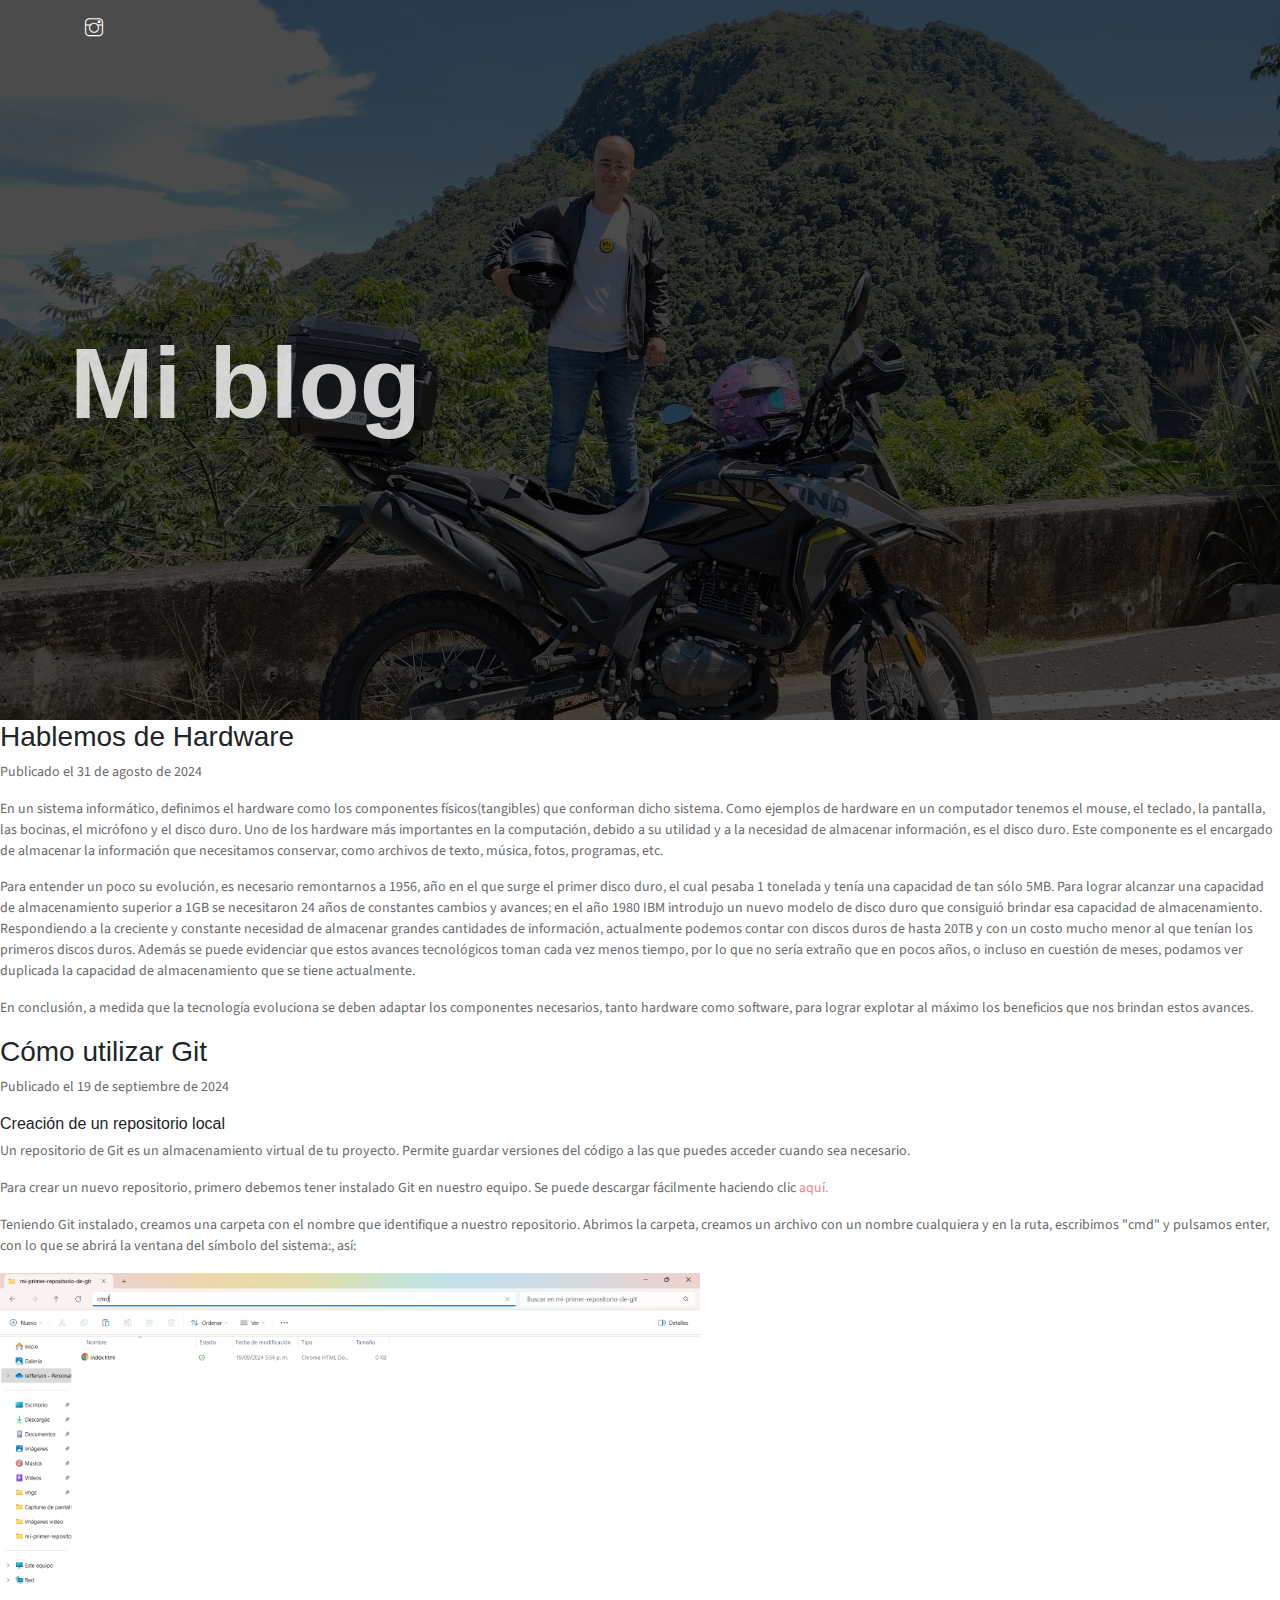
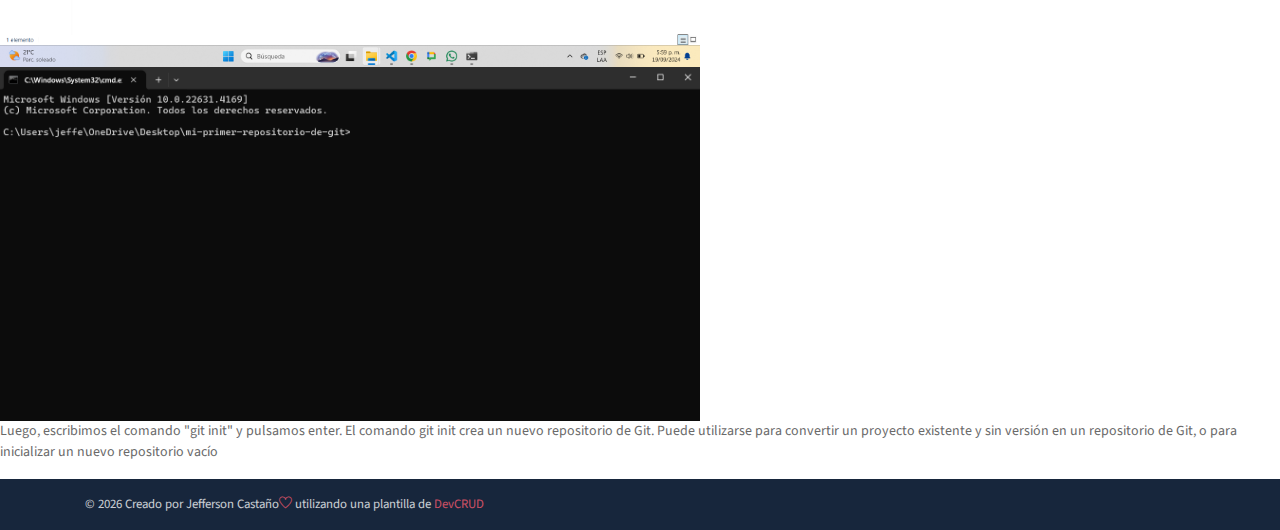
==== blog.html @ 05f43f68 "Prueba" ====
<!DOCTYPE html>
<html lang="es">
<head>
	<meta charset="utf-8">
    <title>Blog de Jefferson Castaño</title>
    <link rel="icon" href="assets/imgs/icono.png" type="image/png">
    <!-- font icons -->
    <link rel="stylesheet" href="assets/vendors/themify-icons/css/themify-icons.css">
    <!-- Bootstrap + JohnDoe main styles -->
	<link rel="stylesheet" href="assets/css/johndoe.css">
</head>
<body>
    <header class="header">
        <div class="container">
            <ul class="social-icons pt-3">
                <li class="social-item"><a class="social-link text-light" href="https://www.instagram.com/jeson22c/" target="_blank"><i class="ti-instagram" aria-hidden="true"></i></a></li>
            </ul>  
            <div class="header-content">
                <h5 class="header-title" >Mi blog</h5s>
            </div>
        </div>
    </header>
    
    <section id="blog">      
      <article>
          <h3>Hablemos de Hardware</h3>
          <p>Publicado el 31 de agosto de 2024</p>
          <p>En un sistema informático, definimos el hardware como los componentes físicos(tangibles) que conforman dicho sistema.
            Como ejemplos de hardware en un computador tenemos el mouse, el teclado, la pantalla, las bocinas, el micrófono y el disco duro.
            
            Uno de los hardware más importantes en la computación, debido a su utilidad y a la necesidad de almacenar información, es el disco duro. Este componente es el encargado de almacenar la información que necesitamos conservar, como archivos de texto, música, fotos, programas, etc.
          </p>
          <p>Para entender un poco su evolución, es necesario remontarnos a 1956, año en el que surge el primer disco duro, el cual pesaba 1 tonelada y tenía una capacidad de tan sólo 5MB. Para lograr alcanzar una capacidad de almacenamiento superior a 1GB se necesitaron 24 años de constantes cambios y avances; en el año 1980 IBM introdujo un nuevo modelo de disco duro que consiguió brindar esa capacidad de almacenamiento.

            Respondiendo a la creciente y constante necesidad de almacenar grandes cantidades de información, actualmente podemos contar con discos duros de hasta 20TB y con un costo mucho menor al que tenían los primeros discos duros. Además se puede evidenciar que estos avances tecnológicos toman cada vez menos tiempo, por lo que no sería extraño que en pocos años, o incluso en cuestión de meses, podamos ver duplicada la capacidad de almacenamiento que se tiene actualmente.
          </p>
          <p>
            En conclusión, a medida que la tecnología evoluciona se deben adaptar los componentes necesarios, tanto hardware como software, para lograr explotar al máximo los beneficios que nos brindan estos avances.
          </p>
      </article>

      <article>
        <h3>Cómo utilizar Git</h3>
        <p>Publicado el 19 de septiembre de 2024</p>

        <h6>Creación de un repositorio local</h6>
        <p>Un repositorio de Git es un almacenamiento virtual de tu proyecto. Permite guardar versiones del código a las que puedes acceder cuando sea necesario.</p>
        
        <p>Para crear un nuevo repositorio, primero debemos tener instalado Git en nuestro equipo. Se puede descargar fácilmente haciendo clic <a href="https://git-scm.com/downloads" target="_blank">aquí.</a> </p>
        <p>Teniendo Git instalado, creamos una carpeta con el nombre que identifique a nuestro repositorio. Abrimos la carpeta, creamos un archivo con un nombre cualquiera y en la ruta, escribimos "cmd" y pulsamos enter, con lo que se abrirá la ventana del símbolo del sistema:, así: </p>
        
        <img src="assets/imgs/cmdRuta.png" width="700px"> <img src="assets/imgs/cmd.png" width="700px">

        <p>Luego, escribimos el comando "git init" y pulsamos enter. El comando git init crea un nuevo repositorio de Git. Puede utilizarse para convertir un proyecto existente y sin versión en un repositorio de Git, o para inicializar un nuevo repositorio vacío</p>
    </article>

      <!-- Puedes agregar más entradas de blog aquí -->

  </section>

    <footer class="footer py-3">
        <div class="container">
            <p class="small mb-0 text-light">
                &copy; <script>document.write(new Date().getFullYear())</script> Creado por Jefferson Castaño<i class="ti-heart text-danger"></i> utilizando una plantilla de <a href="http://devcrud.com" target="_blank"><span class="text-danger" title="Bootstrap 4 Themes and Dashboards">DevCRUD</span></a> 
            </p>
        </div>
    </footer>

	<!-- core  -->
    <script src="assets/vendors/jquery/jquery-3.4.1.js"></script>
    <script src="assets/vendors/bootstrap/bootstrap.bundle.js"></script>

    <!-- bootstrap 3 affix -->
    <script src="assets/vendors/bootstrap/bootstrap.affix.js"></script>

    <!-- Isotope  -->
    <script src="assets/vendors/isotope/isotope.pkgd.js"></script>

</body>
</html>
---- assets/vendors/themify-icons/css/themify-icons.css ----
@font-face {
	font-family: 'themify';
	src:url("../fonts/themify.eot?-fvbane");
	src:url("../fonts/themify.eot?#iefix-fvbane") format("embedded-opentype"),
		url("../fonts/themify.woff?-fvbane") format("woff"),
		url("../fonts/themify.ttf?-fvbane") format("truetype"),
		url("../fonts/themify.svg?-fvbane#themify") format("svg");
	font-weight: normal;
	font-style: normal;
}

[class^="ti-"], [class*=" ti-"] {
	font-family: 'themify';
	speak: none;
	font-style: normal;
	font-weight: normal;
	font-variant: normal;
	text-transform: none;
	line-height: 1;

	/* Better Font Rendering =========== */
	-webkit-font-smoothing: antialiased;
	-moz-osx-font-smoothing: grayscale;
}

.ti-wand:before {
	content: "\e600";
}
.ti-volume:before {
	content: "\e601";
}
.ti-user:before {
	content: "\e602";
}
.ti-unlock:before {
	content: "\e603";
}
.ti-unlink:before {
	content: "\e604";
}
.ti-trash:before {
	content: "\e605";
}
.ti-thought:before {
	content: "\e606";
}
.ti-target:before {
	content: "\e607";
}
.ti-tag:before {
	content: "\e608";
}
.ti-tablet:before {
	content: "\e609";
}
.ti-star:before {
	content: "\e60a";
}
.ti-spray:before {
	content: "\e60b";
}
.ti-signal:before {
	content: "\e60c";
}
.ti-shopping-cart:before {
	content: "\e60d";
}
.ti-shopping-cart-full:before {
	content: "\e60e";
}
.ti-settings:before {
	content: "\e60f";
}
.ti-search:before {
	content: "\e610";
}
.ti-zoom-in:before {
	content: "\e611";
}
.ti-zoom-out:before {
	content: "\e612";
}
.ti-cut:before {
	content: "\e613";
}
.ti-ruler:before {
	content: "\e614";
}
.ti-ruler-pencil:before {
	content: "\e615";
}
.ti-ruler-alt:before {
	content: "\e616";
}
.ti-bookmark:before {
	content: "\e617";
}
.ti-bookmark-alt:before {
	content: "\e618";
}
.ti-reload:before {
	content: "\e619";
}
.ti-plus:before {
	content: "\e61a";
}
.ti-pin:before {
	content: "\e61b";
}
.ti-pencil:before {
	content: "\e61c";
}
.ti-pencil-alt:before {
	content: "\e61d";
}
.ti-paint-roller:before {
	content: "\e61e";
}
.ti-paint-bucket:before {
	content: "\e61f";
}
.ti-na:before {
	content: "\e620";
}
.ti-mobile:before {
	content: "\e621";
}
.ti-minus:before {
	content: "\e622";
}
.ti-medall:before {
	content: "\e623";
}
.ti-medall-alt:before {
	content: "\e624";
}
.ti-marker:before {
	content: "\e625";
}
.ti-marker-alt:before {
	content: "\e626";
}
.ti-arrow-up:before {
	content: "\e627";
}
.ti-arrow-right:before {
	content: "\e628";
}
.ti-arrow-left:before {
	content: "\e629";
}
.ti-arrow-down:before {
	content: "\e62a";
}
.ti-lock:before {
	content: "\e62b";
}
.ti-location-arrow:before {
	content: "\e62c";
}
.ti-link:before {
	content: "\e62d";
}
.ti-layout:before {
	content: "\e62e";
}
.ti-layers:before {
	content: "\e62f";
}
.ti-layers-alt:before {
	content: "\e630";
}
.ti-key:before {
	content: "\e631";
}
.ti-import:before {
	content: "\e632";
}
.ti-image:before {
	content: "\e633";
}
.ti-heart:before {
	content: "\e634";
}
.ti-heart-broken:before {
	content: "\e635";
}
.ti-hand-stop:before {
	content: "\e636";
}
.ti-hand-open:before {
	content: "\e637";
}
.ti-hand-drag:before {
	content: "\e638";
}
.ti-folder:before {
	content: "\e639";
}
.ti-flag:before {
	content: "\e63a";
}
.ti-flag-alt:before {
	content: "\e63b";
}
.ti-flag-alt-2:before {
	content: "\e63c";
}
.ti-eye:before {
	content: "\e63d";
}
.ti-export:before {
	content: "\e63e";
}
.ti-exchange-vertical:before {
	content: "\e63f";
}
.ti-desktop:before {
	content: "\e640";
}
.ti-cup:before {
	content: "\e641";
}
.ti-crown:before {
	content: "\e642";
}
.ti-comments:before {
	content: "\e643";
}
.ti-comment:before {
	content: "\e644";
}
.ti-comment-alt:before {
	content: "\e645";
}
.ti-close:before {
	content: "\e646";
}
.ti-clip:before {
	content: "\e647";
}
.ti-angle-up:before {
	content: "\e648";
}
.ti-angle-right:before {
	content: "\e649";
}
.ti-angle-left:before {
	content: "\e64a";
}
.ti-angle-down:before {
	content: "\e64b";
}
.ti-check:before {
	content: "\e64c";
}
.ti-check-box:before {
	content: "\e64d";
}
.ti-camera:before {
	content: "\e64e";
}
.ti-announcement:before {
	content: "\e64f";
}
.ti-brush:before {
	content: "\e650";
}
.ti-briefcase:before {
	content: "\e651";
}
.ti-bolt:before {
	content: "\e652";
}
.ti-bolt-alt:before {
	content: "\e653";
}
.ti-blackboard:before {
	content: "\e654";
}
.ti-bag:before {
	content: "\e655";
}
.ti-move:before {
	content: "\e656";
}
.ti-arrows-vertical:before {
	content: "\e657";
}
.ti-arrows-horizontal:before {
	content: "\e658";
}
.ti-fullscreen:before {
	content: "\e659";
}
.ti-arrow-top-right:before {
	content: "\e65a";
}
.ti-arrow-top-left:before {
	content: "\e65b";
}
.ti-arrow-circle-up:before {
	content: "\e65c";
}
.ti-arrow-circle-right:before {
	content: "\e65d";
}
.ti-arrow-circle-left:before {
	content: "\e65e";
}
.ti-arrow-circle-down:before {
	content: "\e65f";
}
.ti-angle-double-up:before {
	content: "\e660";
}
.ti-angle-double-right:before {
	content: "\e661";
}
.ti-angle-double-left:before {
	content: "\e662";
}
.ti-angle-double-down:before {
	content: "\e663";
}
.ti-zip:before {
	content: "\e664";
}
.ti-world:before {
	content: "\e665";
}
.ti-wheelchair:before {
	content: "\e666";
}
.ti-view-list:before {
	content: "\e667";
}
.ti-view-list-alt:before {
	content: "\e668";
}
.ti-view-grid:before {
	content: "\e669";
}
.ti-uppercase:before {
	content: "\e66a";
}
.ti-upload:before {
	content: "\e66b";
}
.ti-underline:before {
	content: "\e66c";
}
.ti-truck:before {
	content: "\e66d";
}
.ti-timer:before {
	content: "\e66e";
}
.ti-ticket:before {
	content: "\e66f";
}
.ti-thumb-up:before {
	content: "\e670";
}
.ti-thumb-down:before {
	content: "\e671";
}
.ti-text:before {
	content: "\e672";
}
.ti-stats-up:before {
	content: "\e673";
}
.ti-stats-down:before {
	content: "\e674";
}
.ti-split-v:before {
	content: "\e675";
}
.ti-split-h:before {
	content: "\e676";
}
.ti-smallcap:before {
	content: "\e677";
}
.ti-shine:before {
	content: "\e678";
}
.ti-shift-right:before {
	content: "\e679";
}
.ti-shift-left:before {
	content: "\e67a";
}
.ti-shield:before {
	content: "\e67b";
}
.ti-notepad:before {
	content: "\e67c";
}
.ti-server:before {
	content: "\e67d";
}
.ti-quote-right:before {
	content: "\e67e";
}
.ti-quote-left:before {
	content: "\e67f";
}
.ti-pulse:before {
	content: "\e680";
}
.ti-printer:before {
	content: "\e681";
}
.ti-power-off:before {
	content: "\e682";
}
.ti-plug:before {
	content: "\e683";
}
.ti-pie-chart:before {
	content: "\e684";
}
.ti-paragraph:before {
	content: "\e685";
}
.ti-panel:before {
	content: "\e686";
}
.ti-package:before {
	content: "\e687";
}
.ti-music:before {
	content: "\e688";
}
.ti-music-alt:before {
	content: "\e689";
}
.ti-mouse:before {
	content: "\e68a";
}
.ti-mouse-alt:before {
	content: "\e68b";
}
.ti-money:before {
	content: "\e68c";
}
.ti-microphone:before {
	content: "\e68d";
}
.ti-menu:before {
	content: "\e68e";
}
.ti-menu-alt:before {
	content: "\e68f";
}
.ti-map:before {
	content: "\e690";
}
.ti-map-alt:before {
	content: "\e691";
}
.ti-loop:before {
	content: "\e692";
}
.ti-location-pin:before {
	content: "\e693";
}
.ti-list:before {
	content: "\e694";
}
.ti-light-bulb:before {
	content: "\e695";
}
.ti-Italic:before {
	content: "\e696";
}
.ti-info:before {
	content: "\e697";
}
.ti-infinite:before {
	content: "\e698";
}
.ti-id-badge:before {
	content: "\e699";
}
.ti-hummer:before {
	content: "\e69a";
}
.ti-home:before {
	content: "\e69b";
}
.ti-help:before {
	content: "\e69c";
}
.ti-headphone:before {
	content: "\e69d";
}
.ti-harddrives:before {
	content: "\e69e";
}
.ti-harddrive:before {
	content: "\e69f";
}
.ti-gift:before {
	content: "\e6a0";
}
.ti-game:before {
	content: "\e6a1";
}
.ti-filter:before {
	content: "\e6a2";
}
.ti-files:before {
	content: "\e6a3";
}
.ti-file:before {
	content: "\e6a4";
}
.ti-eraser:before {
	content: "\e6a5";
}
.ti-envelope:before {
	content: "\e6a6";
}
.ti-download:before {
	content: "\e6a7";
}
.ti-direction:before {
	content: "\e6a8";
}
.ti-direction-alt:before {
	content: "\e6a9";
}
.ti-dashboard:before {
	content: "\e6aa";
}
.ti-control-stop:before {
	content: "\e6ab";
}
.ti-control-shuffle:before {
	content: "\e6ac";
}
.ti-control-play:before {
	content: "\e6ad";
}
.ti-control-pause:before {
	content: "\e6ae";
}
.ti-control-forward:before {
	content: "\e6af";
}
.ti-control-backward:before {
	content: "\e6b0";
}
.ti-cloud:before {
	content: "\e6b1";
}
.ti-cloud-up:before {
	content: "\e6b2";
}
.ti-cloud-down:before {
	content: "\e6b3";
}
.ti-clipboard:before {
	content: "\e6b4";
}
.ti-car:before {
	content: "\e6b5";
}
.ti-calendar:before {
	content: "\e6b6";
}
.ti-book:before {
	content: "\e6b7";
}
.ti-bell:before {
	content: "\e6b8";
}
.ti-basketball:before {
	content: "\e6b9";
}
.ti-bar-chart:before {
	content: "\e6ba";
}
.ti-bar-chart-alt:before {
	content: "\e6bb";
}
.ti-back-right:before {
	content: "\e6bc";
}
.ti-back-left:before {
	content: "\e6bd";
}
.ti-arrows-corner:before {
	content: "\e6be";
}
.ti-archive:before {
	content: "\e6bf";
}
.ti-anchor:before {
	content: "\e6c0";
}
.ti-align-right:before {
	content: "\e6c1";
}
.ti-align-left:before {
	content: "\e6c2";
}
.ti-align-justify:before {
	content: "\e6c3";
}
.ti-align-center:before {
	content: "\e6c4";
}
.ti-alert:before {
	content: "\e6c5";
}
.ti-alarm-clock:before {
	content: "\e6c6";
}
.ti-agenda:before {
	content: "\e6c7";
}
.ti-write:before {
	content: "\e6c8";
}
.ti-window:before {
	content: "\e6c9";
}
.ti-widgetized:before {
	content: "\e6ca";
}
.ti-widget:before {
	content: "\e6cb";
}
.ti-widget-alt:before {
	content: "\e6cc";
}
.ti-wallet:before {
	content: "\e6cd";
}
.ti-video-clapper:before {
	content: "\e6ce";
}
.ti-video-camera:before {
	content: "\e6cf";
}
.ti-vector:before {
	content: "\e6d0";
}
.ti-themify-logo:before {
	content: "\e6d1";
}
.ti-themify-favicon:before {
	content: "\e6d2";
}
.ti-themify-favicon-alt:before {
	content: "\e6d3";
}
.ti-support:before {
	content: "\e6d4";
}
.ti-stamp:before {
	content: "\e6d5";
}
.ti-split-v-alt:before {
	content: "\e6d6";
}
.ti-slice:before {
	content: "\e6d7";
}
.ti-shortcode:before {
	content: "\e6d8";
}
.ti-shift-right-alt:before {
	content: "\e6d9";
}
.ti-shift-left-alt:before {
	content: "\e6da";
}
.ti-ruler-alt-2:before {
	content: "\e6db";
}
.ti-receipt:before {
	content: "\e6dc";
}
.ti-pin2:before {
	content: "\e6dd";
}
.ti-pin-alt:before {
	content: "\e6de";
}
.ti-pencil-alt2:before {
	content: "\e6df";
}
.ti-palette:before {
	content: "\e6e0";
}
.ti-more:before {
	content: "\e6e1";
}
.ti-more-alt:before {
	content: "\e6e2";
}
.ti-microphone-alt:before {
	content: "\e6e3";
}
.ti-magnet:before {
	content: "\e6e4";
}
.ti-line-double:before {
	content: "\e6e5";
}
.ti-line-dotted:before {
	content: "\e6e6";
}
.ti-line-dashed:before {
	content: "\e6e7";
}
.ti-layout-width-full:before {
	content: "\e6e8";
}
.ti-layout-width-default:before {
	content: "\e6e9";
}
.ti-layout-width-default-alt:before {
	content: "\e6ea";
}
.ti-layout-tab:before {
	content: "\e6eb";
}
.ti-layout-tab-window:before {
	content: "\e6ec";
}
.ti-layout-tab-v:before {
	content: "\e6ed";
}
.ti-layout-tab-min:before {
	content: "\e6ee";
}
.ti-layout-slider:before {
	content: "\e6ef";
}
.ti-layout-slider-alt:before {
	content: "\e6f0";
}
.ti-layout-sidebar-right:before {
	content: "\e6f1";
}
.ti-layout-sidebar-none:before {
	content: "\e6f2";
}
.ti-layout-sidebar-left:before {
	content: "\e6f3";
}
.ti-layout-placeholder:before {
	content: "\e6f4";
}
.ti-layout-menu:before {
	content: "\e6f5";
}
.ti-layout-menu-v:before {
	content: "\e6f6";
}
.ti-layout-menu-separated:before {
	content: "\e6f7";
}
.ti-layout-menu-full:before {
	content: "\e6f8";
}
.ti-layout-media-right-alt:before {
	content: "\e6f9";
}
.ti-layout-media-right:before {
	content: "\e6fa";
}
.ti-layout-media-overlay:before {
	content: "\e6fb";
}
.ti-layout-media-overlay-alt:before {
	content: "\e6fc";
}
.ti-layout-media-overlay-alt-2:before {
	content: "\e6fd";
}
.ti-layout-media-left-alt:before {
	content: "\e6fe";
}
.ti-layout-media-left:before {
	content: "\e6ff";
}
.ti-layout-media-center-alt:before {
	content: "\e700";
}
.ti-layout-media-center:before {
	content: "\e701";
}
.ti-layout-list-thumb:before {
	content: "\e702";
}
.ti-layout-list-thumb-alt:before {
	content: "\e703";
}
.ti-layout-list-post:before {
	content: "\e704";
}
.ti-layout-list-large-image:before {
	content: "\e705";
}
.ti-layout-line-solid:before {
	content: "\e706";
}
.ti-layout-grid4:before {
	content: "\e707";
}
.ti-layout-grid3:before {
	content: "\e708";
}
.ti-layout-grid2:before {
	content: "\e709";
}
.ti-layout-grid2-thumb:before {
	content: "\e70a";
}
.ti-layout-cta-right:before {
	content: "\e70b";
}
.ti-layout-cta-left:before {
	content: "\e70c";
}
.ti-layout-cta-center:before {
	content: "\e70d";
}
.ti-layout-cta-btn-right:before {
	content: "\e70e";
}
.ti-layout-cta-btn-left:before {
	content: "\e70f";
}
.ti-layout-column4:before {
	content: "\e710";
}
.ti-layout-column3:before {
	content: "\e711";
}
.ti-layout-column2:before {
	content: "\e712";
}
.ti-layout-accordion-separated:before {
	content: "\e713";
}
.ti-layout-accordion-merged:before {
	content: "\e714";
}
.ti-layout-accordion-list:before {
	content: "\e715";
}
.ti-ink-pen:before {
	content: "\e716";
}
.ti-info-alt:before {
	content: "\e717";
}
.ti-help-alt:before {
	content: "\e718";
}
.ti-headphone-alt:before {
	content: "\e719";
}
.ti-hand-point-up:before {
	content: "\e71a";
}
.ti-hand-point-right:before {
	content: "\e71b";
}
.ti-hand-point-left:before {
	content: "\e71c";
}
.ti-hand-point-down:before {
	content: "\e71d";
}
.ti-gallery:before {
	content: "\e71e";
}
.ti-face-smile:before {
	content: "\e71f";
}
.ti-face-sad:before {
	content: "\e720";
}
.ti-credit-card:before {
	content: "\e721";
}
.ti-control-skip-forward:before {
	content: "\e722";
}
.ti-control-skip-backward:before {
	content: "\e723";
}
.ti-control-record:before {
	content: "\e724";
}
.ti-control-eject:before {
	content: "\e725";
}
.ti-comments-smiley:before {
	content: "\e726";
}
.ti-brush-alt:before {
	content: "\e727";
}
.ti-youtube:before {
	content: "\e728";
}
.ti-vimeo:before {
	content: "\e729";
}
.ti-twitter:before {
	content: "\e72a";
}
.ti-time:before {
	content: "\e72b";
}
.ti-tumblr:before {
	content: "\e72c";
}
.ti-skype:before {
	content: "\e72d";
}
.ti-share:before {
	content: "\e72e";
}
.ti-share-alt:before {
	content: "\e72f";
}
.ti-rocket:before {
	content: "\e730";
}
.ti-pinterest:before {
	content: "\e731";
}
.ti-new-window:before {
	content: "\e732";
}
.ti-microsoft:before {
	content: "\e733";
}
.ti-list-ol:before {
	content: "\e734";
}
.ti-linkedin:before {
	content: "\e735";
}
.ti-layout-sidebar-2:before {
	content: "\e736";
}
.ti-layout-grid4-alt:before {
	content: "\e737";
}
.ti-layout-grid3-alt:before {
	content: "\e738";
}
.ti-layout-grid2-alt:before {
	content: "\e739";
}
.ti-layout-column4-alt:before {
	content: "\e73a";
}
.ti-layout-column3-alt:before {
	content: "\e73b";
}
.ti-layout-column2-alt:before {
	content: "\e73c";
}
.ti-instagram:before {
	content: "\e73d";
}
.ti-google:before {
	content: "\e73e";
}
.ti-github:before {
	content: "\e73f";
}
.ti-flickr:before {
	content: "\e740";
}
.ti-facebook:before {
	content: "\e741";
}
.ti-dropbox:before {
	content: "\e742";
}
.ti-dribbble:before {
	content: "\e743";
}
.ti-apple:before {
	content: "\e744";
}
.ti-android:before {
	content: "\e745";
}
.ti-save:before {
	content: "\e746";
}
.ti-save-alt:before {
	content: "\e747";
}
.ti-yahoo:before {
	content: "\e748";
}
.ti-wordpress:before {
	content: "\e749";
}
.ti-vimeo-alt:before {
	content: "\e74a";
}
.ti-twitter-alt:before {
	content: "\e74b";
}
.ti-tumblr-alt:before {
	content: "\e74c";
}
.ti-trello:before {
	content: "\e74d";
}
.ti-stack-overflow:before {
	content: "\e74e";
}
.ti-soundcloud:before {
	content: "\e74f";
}
.ti-sharethis:before {
	content: "\e750";
}
.ti-sharethis-alt:before {
	content: "\e751";
}
.ti-reddit:before {
	content: "\e752";
}
.ti-pinterest-alt:before {
	content: "\e753";
}
.ti-microsoft-alt:before {
	content: "\e754";
}
.ti-linux:before {
	content: "\e755";
}
.ti-jsfiddle:before {
	content: "\e756";
}
.ti-joomla:before {
	content: "\e757";
}
.ti-html5:before {
	content: "\e758";
}
.ti-flickr-alt:before {
	content: "\e759";
}
.ti-email:before {
	content: "\e75a";
}
.ti-drupal:before {
	content: "\e75b";
}
.ti-dropbox-alt:before {
	content: "\e75c";
}
.ti-css3:before {
	content: "\e75d";
}
.ti-rss:before {
	content: "\e75e";
}
.ti-rss-alt:before {
	content: "\e75f";
}
---- assets/css/johndoe.css ----
@charset "UTF-8";
/*!
=========================================================
* JohnDoe Landing page
=========================================================

* Copyright: 2019 DevCRUD (https://devcrud.com)
* Licensed: (https://devcrud.com/licenses)
* Coded by www.devcrud.com

=========================================================

* The above copyright notice and this permission notice shall be included in all copies or substantial portions of the Software.
*/
@import url("https://fonts.googleapis.com/css?family=Source+Sans+Pro:200,200i,300,300i,400,400i,600,600i,700,700i,900,900i&display=swap");
:root {
  --blue: #79A9F5;
  --indigo: #C45F90;
  --purple: #A16AE8;
  --pink: #FC8BC0;
  --red: #F85C70;
  --orange: #FF8882;
  --yellow: #FAD02C;
  --green: #A3C14A;
  --teal: #20c997;
  --cyan: #47D8E0;
  --white: #fff;
  --gray: #6c757d;
  --gray-dark: #343a40;
  --primary: #F85C70;
  --secondary: #6c757d;
  --success: #A3C14A;
  --info: #47D8E0;
  --warning: #FF8882;
  --danger: #F85C70;
  --light: #f8f9fa;
  --dark: #343a40;
  --breakpoint-xs: 0;
  --breakpoint-sm: 576px;
  --breakpoint-md: 768px;
  --breakpoint-lg: 992px;
  --breakpoint-xl: 1200px;
  --font-family-sans-serif: "Source Sans Pro", sans-serif;
  --font-family-monospace: SFMono-Regular, Menlo, Monaco, Consolas, "Liberation Mono", "Courier New", monospace;
}

*,
*::before,
*::after {
  box-sizing: border-box;
}

html {
  font-family: sans-serif;
  line-height: 1.15;
  -webkit-text-size-adjust: 100%;
  -webkit-tap-highlight-color: rgba(0, 0, 0, 0);
}

article, aside, figcaption, figure, footer, header, hgroup, main, nav, section {
  display: block;
}

body {
  margin: 0;
  font-family: "Source Sans Pro", sans-serif;
  font-size: 1rem;
  font-weight: 400;
  line-height: 1.5;
  color: #212529;
  text-align: left;
  background-color: #fff;
}

[tabindex="-1"]:focus {
  outline: 0 !important;
}

hr {
  box-sizing: content-box;
  height: 0;
  overflow: visible;
}

h1, h2, h3, h4, h5, h6 {
  margin-top: 0;
  margin-bottom: 0.5rem;
}

p {
  margin-top: 0;
  margin-bottom: 1rem;
}

abbr[title],
abbr[data-original-title] {
  text-decoration: underline;
  -webkit-text-decoration: underline dotted;
          text-decoration: underline dotted;
  cursor: help;
  border-bottom: 0;
  -webkit-text-decoration-skip-ink: none;
          text-decoration-skip-ink: none;
}

address {
  margin-bottom: 1rem;
  font-style: normal;
  line-height: inherit;
}

ol,
ul,
dl {
  margin-top: 0;
  margin-bottom: 1rem;
}

ol ol,
ul ul,
ol ul,
ul ol {
  margin-bottom: 0;
}

dt {
  font-weight: 700;
}

dd {
  margin-bottom: .5rem;
  margin-left: 0;
}

blockquote {
  margin: 0 0 1rem;
}

b,
strong {
  font-weight: bolder;
}

small {
  font-size: 80%;
}

sub,
sup {
  position: relative;
  font-size: 75%;
  line-height: 0;
  vertical-align: baseline;
}

sub {
  bottom: -.25em;
}

sup {
  top: -.5em;
}

a {
  color: #F85C70;
  text-decoration: none;
  background-color: transparent;
}

a:hover {
  color: #f51330;
  text-decoration: none;
}

a:not([href]):not([tabindex]) {
  color: inherit;
  text-decoration: none;
}

a:not([href]):not([tabindex]):hover, a:not([href]):not([tabindex]):focus {
  color: inherit;
  text-decoration: none;
}

a:not([href]):not([tabindex]):focus {
  outline: 0;
}

pre,
code,
kbd,
samp {
  font-family: SFMono-Regular, Menlo, Monaco, Consolas, "Liberation Mono", "Courier New", monospace;
  font-size: 1em;
}

pre {
  margin-top: 0;
  margin-bottom: 1rem;
  overflow: auto;
}

figure {
  margin: 0 0 1rem;
}

img {
  vertical-align: middle;
  border-style: none;
}

svg {
  overflow: hidden;
  vertical-align: middle;
}

table {
  border-collapse: collapse;
}

caption {
  padding-top: 0.75rem;
  padding-bottom: 0.75rem;
  color: #6c757d;
  text-align: left;
  caption-side: bottom;
}

th {
  text-align: inherit;
}

label {
  display: inline-block;
  margin-bottom: 0.5rem;
}

button {
  border-radius: 0;
}

button:focus {
  outline: 1px dotted;
  outline: 5px auto -webkit-focus-ring-color;
}

input,
button,
select,
optgroup,
textarea {
  margin: 0;
  font-family: inherit;
  font-size: inherit;
  line-height: inherit;
}

button,
input {
  overflow: visible;
}

button,
select {
  text-transform: none;
}

select {
  word-wrap: normal;
}

button,
[type="button"],
[type="reset"],
[type="submit"] {
  -webkit-appearance: button;
}

button:not(:disabled),
[type="button"]:not(:disabled),
[type="reset"]:not(:disabled),
[type="submit"]:not(:disabled) {
  cursor: pointer;
}

button::-moz-focus-inner,
[type="button"]::-moz-focus-inner,
[type="reset"]::-moz-focus-inner,
[type="submit"]::-moz-focus-inner {
  padding: 0;
  border-style: none;
}

input[type="radio"],
input[type="checkbox"] {
  box-sizing: border-box;
  padding: 0;
}

input[type="date"],
input[type="time"],
input[type="datetime-local"],
input[type="month"] {
  -webkit-appearance: listbox;
}

textarea {
  overflow: auto;
  resize: vertical;
}

fieldset {
  min-width: 0;
  padding: 0;
  margin: 0;
  border: 0;
}

legend {
  display: block;
  width: 100%;
  max-width: 100%;
  padding: 0;
  margin-bottom: .5rem;
  font-size: 1.5rem;
  line-height: inherit;
  color: inherit;
  white-space: normal;
}

progress {
  vertical-align: baseline;
}

[type="number"]::-webkit-inner-spin-button,
[type="number"]::-webkit-outer-spin-button {
  height: auto;
}

[type="search"] {
  outline-offset: -2px;
  -webkit-appearance: none;
}

[type="search"]::-webkit-search-decoration {
  -webkit-appearance: none;
}

::-webkit-file-upload-button {
  font: inherit;
  -webkit-appearance: button;
}

output {
  display: inline-block;
}

summary {
  display: list-item;
  cursor: pointer;
}

template {
  display: none;
}

[hidden] {
  display: none !important;
}

h1, h2, h3, h4, h5, h6,
.h1, .h2, .h3, .h4, .h5, .h6 {
  margin-bottom: 0.5rem;
  font-family: "Dosis", sans-serif;
  font-weight: 500;
  line-height: 1.2;
}

h1, .h1 {
  font-size: 2.5rem;
}

h2, .h2 {
  font-size: 2rem;
}

h3, .h3 {
  font-size: 1.75rem;
}

h4, .h4 {
  font-size: 1.5rem;
}

h5, .h5 {
  font-size: 1.25rem;
}

h6, .h6 {
  font-size: 1rem;
}

.lead {
  font-size: 1.25rem;
  font-weight: 300;
}

.display-1 {
  font-size: 6rem;
  font-weight: 300;
  line-height: 1.2;
}

.display-2 {
  font-size: 5.5rem;
  font-weight: 300;
  line-height: 1.2;
}

.display-3 {
  font-size: 4.5rem;
  font-weight: 300;
  line-height: 1.2;
}

.display-4 {
  font-size: 3.5rem;
  font-weight: 300;
  line-height: 1.2;
}

hr {
  margin-top: 1rem;
  margin-bottom: 1rem;
  border: 0;
  border-top: 1px solid rgba(0, 0, 0, 0.1);
}

small,
.small {
  font-size: 80%;
  font-weight: 400;
}

mark,
.mark {
  padding: 0.2em;
  background-color: #fcf8e3;
}

.list-unstyled {
  padding-left: 0;
  list-style: none;
}

.list-inline {
  padding-left: 0;
  list-style: none;
}

.list-inline-item {
  display: inline-block;
}

.list-inline-item:not(:last-child) {
  margin-right: 0.5rem;
}

.initialism {
  font-size: 90%;
  text-transform: uppercase;
}

.blockquote {
  margin-bottom: 1rem;
  font-size: 1.25rem;
}

.blockquote-footer {
  display: block;
  font-size: 80%;
  color: #6c757d;
}

.blockquote-footer::before {
  content: "\2014\00A0";
}

.img-fluid {
  max-width: 100%;
  height: auto;
}

.img-thumbnail {
  padding: 0.25rem;
  background-color: #fff;
  border: 1px solid #dee2e6;
  border-radius: 0.25rem;
  max-width: 100%;
  height: auto;
}

.figure {
  display: inline-block;
}

.figure-img {
  margin-bottom: 0.5rem;
  line-height: 1;
}

.figure-caption {
  font-size: 90%;
  color: #6c757d;
}

code {
  font-size: 87.5%;
  color: #FC8BC0;
  word-break: break-word;
}

a > code {
  color: inherit;
}

kbd {
  padding: 0.2rem 0.4rem;
  font-size: 87.5%;
  color: #fff;
  background-color: #212529;
  border-radius: 0.2rem;
}

kbd kbd {
  padding: 0;
  font-size: 100%;
  font-weight: 700;
}

pre {
  display: block;
  font-size: 87.5%;
  color: #212529;
}

pre code {
  font-size: inherit;
  color: inherit;
  word-break: normal;
}

.pre-scrollable {
  max-height: 340px;
  overflow-y: scroll;
}

.container {
  width: 100%;
  padding-right: 15px;
  padding-left: 15px;
  margin-right: auto;
  margin-left: auto;
}

@media (min-width: 576px) {
  .container {
    max-width: 540px;
  }
}

@media (min-width: 768px) {
  .container {
    max-width: 720px;
  }
}

@media (min-width: 992px) {
  .container {
    max-width: 960px;
  }
}

@media (min-width: 1200px) {
  .container {
    max-width: 1140px;
  }
}

.container-fluid {
  width: 100%;
  padding-right: 15px;
  padding-left: 15px;
  margin-right: auto;
  margin-left: auto;
}

.row {
  display: -webkit-box;
  display: -webkit-flex;
  display: -ms-flexbox;
  display: flex;
  -webkit-flex-wrap: wrap;
      -ms-flex-wrap: wrap;
          flex-wrap: wrap;
  margin-right: -15px;
  margin-left: -15px;
}

.no-gutters {
  margin-right: 0;
  margin-left: 0;
}

.no-gutters > .col,
.no-gutters > [class*="col-"] {
  padding-right: 0;
  padding-left: 0;
}

.col-1, .col-2, .col-3, .col-4, .col-5, .col-6, .col-7, .col-8, .col-9, .col-10, .col-11, .col-12, .col,
.col-auto, .col-sm-1, .col-sm-2, .col-sm-3, .col-sm-4, .col-sm-5, .col-sm-6, .col-sm-7, .col-sm-8, .col-sm-9, .col-sm-10, .col-sm-11, .col-sm-12, .col-sm,
.col-sm-auto, .col-md-1, .col-md-2, .col-md-3, .col-md-4, .col-md-5, .col-md-6, .col-md-7, .col-md-8, .col-md-9, .col-md-10, .col-md-11, .col-md-12, .col-md,
.col-md-auto, .col-lg-1, .col-lg-2, .col-lg-3, .col-lg-4, .col-lg-5, .col-lg-6, .col-lg-7, .col-lg-8, .col-lg-9, .col-lg-10, .col-lg-11, .col-lg-12, .col-lg,
.col-lg-auto, .col-xl-1, .col-xl-2, .col-xl-3, .col-xl-4, .col-xl-5, .col-xl-6, .col-xl-7, .col-xl-8, .col-xl-9, .col-xl-10, .col-xl-11, .col-xl-12, .col-xl,
.col-xl-auto {
  position: relative;
  width: 100%;
  padding-right: 15px;
  padding-left: 15px;
}

.col {
  -webkit-flex-basis: 0;
      -ms-flex-preferred-size: 0;
          flex-basis: 0;
  -webkit-box-flex: 1;
  -webkit-flex-grow: 1;
      -ms-flex-positive: 1;
          flex-grow: 1;
  max-width: 100%;
}

.col-auto {
  -webkit-box-flex: 0;
  -webkit-flex: 0 0 auto;
      -ms-flex: 0 0 auto;
          flex: 0 0 auto;
  width: auto;
  max-width: 100%;
}

.col-1 {
  -webkit-box-flex: 0;
  -webkit-flex: 0 0 8.33333%;
      -ms-flex: 0 0 8.33333%;
          flex: 0 0 8.33333%;
  max-width: 8.33333%;
}

.col-2 {
  -webkit-box-flex: 0;
  -webkit-flex: 0 0 16.66667%;
      -ms-flex: 0 0 16.66667%;
          flex: 0 0 16.66667%;
  max-width: 16.66667%;
}

.col-3 {
  -webkit-box-flex: 0;
  -webkit-flex: 0 0 25%;
      -ms-flex: 0 0 25%;
          flex: 0 0 25%;
  max-width: 25%;
}

.col-4 {
  -webkit-box-flex: 0;
  -webkit-flex: 0 0 33.33333%;
      -ms-flex: 0 0 33.33333%;
          flex: 0 0 33.33333%;
  max-width: 33.33333%;
}

.col-5 {
  -webkit-box-flex: 0;
  -webkit-flex: 0 0 41.66667%;
      -ms-flex: 0 0 41.66667%;
          flex: 0 0 41.66667%;
  max-width: 41.66667%;
}

.col-6 {
  -webkit-box-flex: 0;
  -webkit-flex: 0 0 50%;
      -ms-flex: 0 0 50%;
          flex: 0 0 50%;
  max-width: 50%;
}

.col-7 {
  -webkit-box-flex: 0;
  -webkit-flex: 0 0 58.33333%;
      -ms-flex: 0 0 58.33333%;
          flex: 0 0 58.33333%;
  max-width: 58.33333%;
}

.col-8 {
  -webkit-box-flex: 0;
  -webkit-flex: 0 0 66.66667%;
      -ms-flex: 0 0 66.66667%;
          flex: 0 0 66.66667%;
  max-width: 66.66667%;
}

.col-9 {
  -webkit-box-flex: 0;
  -webkit-flex: 0 0 75%;
      -ms-flex: 0 0 75%;
          flex: 0 0 75%;
  max-width: 75%;
}

.col-10 {
  -webkit-box-flex: 0;
  -webkit-flex: 0 0 83.33333%;
      -ms-flex: 0 0 83.33333%;
          flex: 0 0 83.33333%;
  max-width: 83.33333%;
}

.col-11 {
  -webkit-box-flex: 0;
  -webkit-flex: 0 0 91.66667%;
      -ms-flex: 0 0 91.66667%;
          flex: 0 0 91.66667%;
  max-width: 91.66667%;
}

.col-12 {
  -webkit-box-flex: 0;
  -webkit-flex: 0 0 100%;
      -ms-flex: 0 0 100%;
          flex: 0 0 100%;
  max-width: 100%;
}

.order-first {
  -webkit-box-ordinal-group: 0;
  -webkit-order: -1;
      -ms-flex-order: -1;
          order: -1;
}

.order-last {
  -webkit-box-ordinal-group: 14;
  -webkit-order: 13;
      -ms-flex-order: 13;
          order: 13;
}

.order-0 {
  -webkit-box-ordinal-group: 1;
  -webkit-order: 0;
      -ms-flex-order: 0;
          order: 0;
}

.order-1 {
  -webkit-box-ordinal-group: 2;
  -webkit-order: 1;
      -ms-flex-order: 1;
          order: 1;
}

.order-2 {
  -webkit-box-ordinal-group: 3;
  -webkit-order: 2;
      -ms-flex-order: 2;
          order: 2;
}

.order-3 {
  -webkit-box-ordinal-group: 4;
  -webkit-order: 3;
      -ms-flex-order: 3;
          order: 3;
}

.order-4 {
  -webkit-box-ordinal-group: 5;
  -webkit-order: 4;
      -ms-flex-order: 4;
          order: 4;
}

.order-5 {
  -webkit-box-ordinal-group: 6;
  -webkit-order: 5;
      -ms-flex-order: 5;
          order: 5;
}

.order-6 {
  -webkit-box-ordinal-group: 7;
  -webkit-order: 6;
      -ms-flex-order: 6;
          order: 6;
}

.order-7 {
  -webkit-box-ordinal-group: 8;
  -webkit-order: 7;
      -ms-flex-order: 7;
          order: 7;
}

.order-8 {
  -webkit-box-ordinal-group: 9;
  -webkit-order: 8;
      -ms-flex-order: 8;
          order: 8;
}

.order-9 {
  -webkit-box-ordinal-group: 10;
  -webkit-order: 9;
      -ms-flex-order: 9;
          order: 9;
}

.order-10 {
  -webkit-box-ordinal-group: 11;
  -webkit-order: 10;
      -ms-flex-order: 10;
          order: 10;
}

.order-11 {
  -webkit-box-ordinal-group: 12;
  -webkit-order: 11;
      -ms-flex-order: 11;
          order: 11;
}

.order-12 {
  -webkit-box-ordinal-group: 13;
  -webkit-order: 12;
      -ms-flex-order: 12;
          order: 12;
}

.offset-1 {
  margin-left: 8.33333%;
}

.offset-2 {
  margin-left: 16.66667%;
}

.offset-3 {
  margin-left: 25%;
}

.offset-4 {
  margin-left: 33.33333%;
}

.offset-5 {
  margin-left: 41.66667%;
}

.offset-6 {
  margin-left: 50%;
}

.offset-7 {
  margin-left: 58.33333%;
}

.offset-8 {
  margin-left: 66.66667%;
}

.offset-9 {
  margin-left: 75%;
}

.offset-10 {
  margin-left: 83.33333%;
}

.offset-11 {
  margin-left: 91.66667%;
}

@media (min-width: 576px) {
  .col-sm {
    -webkit-flex-basis: 0;
        -ms-flex-preferred-size: 0;
            flex-basis: 0;
    -webkit-box-flex: 1;
    -webkit-flex-grow: 1;
        -ms-flex-positive: 1;
            flex-grow: 1;
    max-width: 100%;
  }
  .col-sm-auto {
    -webkit-box-flex: 0;
    -webkit-flex: 0 0 auto;
        -ms-flex: 0 0 auto;
            flex: 0 0 auto;
    width: auto;
    max-width: 100%;
  }
  .col-sm-1 {
    -webkit-box-flex: 0;
    -webkit-flex: 0 0 8.33333%;
        -ms-flex: 0 0 8.33333%;
            flex: 0 0 8.33333%;
    max-width: 8.33333%;
  }
  .col-sm-2 {
    -webkit-box-flex: 0;
    -webkit-flex: 0 0 16.66667%;
        -ms-flex: 0 0 16.66667%;
            flex: 0 0 16.66667%;
    max-width: 16.66667%;
  }
  .col-sm-3 {
    -webkit-box-flex: 0;
    -webkit-flex: 0 0 25%;
        -ms-flex: 0 0 25%;
            flex: 0 0 25%;
    max-width: 25%;
  }
  .col-sm-4 {
    -webkit-box-flex: 0;
    -webkit-flex: 0 0 33.33333%;
        -ms-flex: 0 0 33.33333%;
            flex: 0 0 33.33333%;
    max-width: 33.33333%;
  }
  .col-sm-5 {
    -webkit-box-flex: 0;
    -webkit-flex: 0 0 41.66667%;
        -ms-flex: 0 0 41.66667%;
            flex: 0 0 41.66667%;
    max-width: 41.66667%;
  }
  .col-sm-6 {
    -webkit-box-flex: 0;
    -webkit-flex: 0 0 50%;
        -ms-flex: 0 0 50%;
            flex: 0 0 50%;
    max-width: 50%;
  }
  .col-sm-7 {
    -webkit-box-flex: 0;
    -webkit-flex: 0 0 58.33333%;
        -ms-flex: 0 0 58.33333%;
            flex: 0 0 58.33333%;
    max-width: 58.33333%;
  }
  .col-sm-8 {
    -webkit-box-flex: 0;
    -webkit-flex: 0 0 66.66667%;
        -ms-flex: 0 0 66.66667%;
            flex: 0 0 66.66667%;
    max-width: 66.66667%;
  }
  .col-sm-9 {
    -webkit-box-flex: 0;
    -webkit-flex: 0 0 75%;
        -ms-flex: 0 0 75%;
            flex: 0 0 75%;
    max-width: 75%;
  }
  .col-sm-10 {
    -webkit-box-flex: 0;
    -webkit-flex: 0 0 83.33333%;
        -ms-flex: 0 0 83.33333%;
            flex: 0 0 83.33333%;
    max-width: 83.33333%;
  }
  .col-sm-11 {
    -webkit-box-flex: 0;
    -webkit-flex: 0 0 91.66667%;
        -ms-flex: 0 0 91.66667%;
            flex: 0 0 91.66667%;
    max-width: 91.66667%;
  }
  .col-sm-12 {
    -webkit-box-flex: 0;
    -webkit-flex: 0 0 100%;
        -ms-flex: 0 0 100%;
            flex: 0 0 100%;
    max-width: 100%;
  }
  .order-sm-first {
    -webkit-box-ordinal-group: 0;
    -webkit-order: -1;
        -ms-flex-order: -1;
            order: -1;
  }
  .order-sm-last {
    -webkit-box-ordinal-group: 14;
    -webkit-order: 13;
        -ms-flex-order: 13;
            order: 13;
  }
  .order-sm-0 {
    -webkit-box-ordinal-group: 1;
    -webkit-order: 0;
        -ms-flex-order: 0;
            order: 0;
  }
  .order-sm-1 {
    -webkit-box-ordinal-group: 2;
    -webkit-order: 1;
        -ms-flex-order: 1;
            order: 1;
  }
  .order-sm-2 {
    -webkit-box-ordinal-group: 3;
    -webkit-order: 2;
        -ms-flex-order: 2;
            order: 2;
  }
  .order-sm-3 {
    -webkit-box-ordinal-group: 4;
    -webkit-order: 3;
        -ms-flex-order: 3;
            order: 3;
  }
  .order-sm-4 {
    -webkit-box-ordinal-group: 5;
    -webkit-order: 4;
        -ms-flex-order: 4;
            order: 4;
  }
  .order-sm-5 {
    -webkit-box-ordinal-group: 6;
    -webkit-order: 5;
        -ms-flex-order: 5;
            order: 5;
  }
  .order-sm-6 {
    -webkit-box-ordinal-group: 7;
    -webkit-order: 6;
        -ms-flex-order: 6;
            order: 6;
  }
  .order-sm-7 {
    -webkit-box-ordinal-group: 8;
    -webkit-order: 7;
        -ms-flex-order: 7;
            order: 7;
  }
  .order-sm-8 {
    -webkit-box-ordinal-group: 9;
    -webkit-order: 8;
        -ms-flex-order: 8;
            order: 8;
  }
  .order-sm-9 {
    -webkit-box-ordinal-group: 10;
    -webkit-order: 9;
        -ms-flex-order: 9;
            order: 9;
  }
  .order-sm-10 {
    -webkit-box-ordinal-group: 11;
    -webkit-order: 10;
        -ms-flex-order: 10;
            order: 10;
  }
  .order-sm-11 {
    -webkit-box-ordinal-group: 12;
    -webkit-order: 11;
        -ms-flex-order: 11;
            order: 11;
  }
  .order-sm-12 {
    -webkit-box-ordinal-group: 13;
    -webkit-order: 12;
        -ms-flex-order: 12;
            order: 12;
  }
  .offset-sm-0 {
    margin-left: 0;
  }
  .offset-sm-1 {
    margin-left: 8.33333%;
  }
  .offset-sm-2 {
    margin-left: 16.66667%;
  }
  .offset-sm-3 {
    margin-left: 25%;
  }
  .offset-sm-4 {
    margin-left: 33.33333%;
  }
  .offset-sm-5 {
    margin-left: 41.66667%;
  }
  .offset-sm-6 {
    margin-left: 50%;
  }
  .offset-sm-7 {
    margin-left: 58.33333%;
  }
  .offset-sm-8 {
    margin-left: 66.66667%;
  }
  .offset-sm-9 {
    margin-left: 75%;
  }
  .offset-sm-10 {
    margin-left: 83.33333%;
  }
  .offset-sm-11 {
    margin-left: 91.66667%;
  }
}

@media (min-width: 768px) {
  .col-md {
    -webkit-flex-basis: 0;
        -ms-flex-preferred-size: 0;
            flex-basis: 0;
    -webkit-box-flex: 1;
    -webkit-flex-grow: 1;
        -ms-flex-positive: 1;
            flex-grow: 1;
    max-width: 100%;
  }
  .col-md-auto {
    -webkit-box-flex: 0;
    -webkit-flex: 0 0 auto;
        -ms-flex: 0 0 auto;
            flex: 0 0 auto;
    width: auto;
    max-width: 100%;
  }
  .col-md-1 {
    -webkit-box-flex: 0;
    -webkit-flex: 0 0 8.33333%;
        -ms-flex: 0 0 8.33333%;
            flex: 0 0 8.33333%;
    max-width: 8.33333%;
  }
  .col-md-2 {
    -webkit-box-flex: 0;
    -webkit-flex: 0 0 16.66667%;
        -ms-flex: 0 0 16.66667%;
            flex: 0 0 16.66667%;
    max-width: 16.66667%;
  }
  .col-md-3 {
    -webkit-box-flex: 0;
    -webkit-flex: 0 0 25%;
        -ms-flex: 0 0 25%;
            flex: 0 0 25%;
    max-width: 25%;
  }
  .col-md-4 {
    -webkit-box-flex: 0;
    -webkit-flex: 0 0 33.33333%;
        -ms-flex: 0 0 33.33333%;
            flex: 0 0 33.33333%;
    max-width: 33.33333%;
  }
  .col-md-5 {
    -webkit-box-flex: 0;
    -webkit-flex: 0 0 41.66667%;
        -ms-flex: 0 0 41.66667%;
            flex: 0 0 41.66667%;
    max-width: 41.66667%;
  }
  .col-md-6 {
    -webkit-box-flex: 0;
    -webkit-flex: 0 0 50%;
        -ms-flex: 0 0 50%;
            flex: 0 0 50%;
    max-width: 50%;
  }
  .col-md-7 {
    -webkit-box-flex: 0;
    -webkit-flex: 0 0 58.33333%;
        -ms-flex: 0 0 58.33333%;
            flex: 0 0 58.33333%;
    max-width: 58.33333%;
  }
  .col-md-8 {
    -webkit-box-flex: 0;
    -webkit-flex: 0 0 66.66667%;
        -ms-flex: 0 0 66.66667%;
            flex: 0 0 66.66667%;
    max-width: 66.66667%;
  }
  .col-md-9 {
    -webkit-box-flex: 0;
    -webkit-flex: 0 0 75%;
        -ms-flex: 0 0 75%;
            flex: 0 0 75%;
    max-width: 75%;
  }
  .col-md-10 {
    -webkit-box-flex: 0;
    -webkit-flex: 0 0 83.33333%;
        -ms-flex: 0 0 83.33333%;
            flex: 0 0 83.33333%;
    max-width: 83.33333%;
  }
  .col-md-11 {
    -webkit-box-flex: 0;
    -webkit-flex: 0 0 91.66667%;
        -ms-flex: 0 0 91.66667%;
            flex: 0 0 91.66667%;
    max-width: 91.66667%;
  }
  .col-md-12 {
    -webkit-box-flex: 0;
    -webkit-flex: 0 0 100%;
        -ms-flex: 0 0 100%;
            flex: 0 0 100%;
    max-width: 100%;
  }
  .order-md-first {
    -webkit-box-ordinal-group: 0;
    -webkit-order: -1;
        -ms-flex-order: -1;
            order: -1;
  }
  .order-md-last {
    -webkit-box-ordinal-group: 14;
    -webkit-order: 13;
        -ms-flex-order: 13;
            order: 13;
  }
  .order-md-0 {
    -webkit-box-ordinal-group: 1;
    -webkit-order: 0;
        -ms-flex-order: 0;
            order: 0;
  }
  .order-md-1 {
    -webkit-box-ordinal-group: 2;
    -webkit-order: 1;
        -ms-flex-order: 1;
            order: 1;
  }
  .order-md-2 {
    -webkit-box-ordinal-group: 3;
    -webkit-order: 2;
        -ms-flex-order: 2;
            order: 2;
  }
  .order-md-3 {
    -webkit-box-ordinal-group: 4;
    -webkit-order: 3;
        -ms-flex-order: 3;
            order: 3;
  }
  .order-md-4 {
    -webkit-box-ordinal-group: 5;
    -webkit-order: 4;
        -ms-flex-order: 4;
            order: 4;
  }
  .order-md-5 {
    -webkit-box-ordinal-group: 6;
    -webkit-order: 5;
        -ms-flex-order: 5;
            order: 5;
  }
  .order-md-6 {
    -webkit-box-ordinal-group: 7;
    -webkit-order: 6;
        -ms-flex-order: 6;
            order: 6;
  }
  .order-md-7 {
    -webkit-box-ordinal-group: 8;
    -webkit-order: 7;
        -ms-flex-order: 7;
            order: 7;
  }
  .order-md-8 {
    -webkit-box-ordinal-group: 9;
    -webkit-order: 8;
        -ms-flex-order: 8;
            order: 8;
  }
  .order-md-9 {
    -webkit-box-ordinal-group: 10;
    -webkit-order: 9;
        -ms-flex-order: 9;
            order: 9;
  }
  .order-md-10 {
    -webkit-box-ordinal-group: 11;
    -webkit-order: 10;
        -ms-flex-order: 10;
            order: 10;
  }
  .order-md-11 {
    -webkit-box-ordinal-group: 12;
    -webkit-order: 11;
        -ms-flex-order: 11;
            order: 11;
  }
  .order-md-12 {
    -webkit-box-ordinal-group: 13;
    -webkit-order: 12;
        -ms-flex-order: 12;
            order: 12;
  }
  .offset-md-0 {
    margin-left: 0;
  }
  .offset-md-1 {
    margin-left: 8.33333%;
  }
  .offset-md-2 {
    margin-left: 16.66667%;
  }
  .offset-md-3 {
    margin-left: 25%;
  }
  .offset-md-4 {
    margin-left: 33.33333%;
  }
  .offset-md-5 {
    margin-left: 41.66667%;
  }
  .offset-md-6 {
    margin-left: 50%;
  }
  .offset-md-7 {
    margin-left: 58.33333%;
  }
  .offset-md-8 {
    margin-left: 66.66667%;
  }
  .offset-md-9 {
    margin-left: 75%;
  }
  .offset-md-10 {
    margin-left: 83.33333%;
  }
  .offset-md-11 {
    margin-left: 91.66667%;
  }
}

@media (min-width: 992px) {
  .col-lg {
    -webkit-flex-basis: 0;
        -ms-flex-preferred-size: 0;
            flex-basis: 0;
    -webkit-box-flex: 1;
    -webkit-flex-grow: 1;
        -ms-flex-positive: 1;
            flex-grow: 1;
    max-width: 100%;
  }
  .col-lg-auto {
    -webkit-box-flex: 0;
    -webkit-flex: 0 0 auto;
        -ms-flex: 0 0 auto;
            flex: 0 0 auto;
    width: auto;
    max-width: 100%;
  }
  .col-lg-1 {
    -webkit-box-flex: 0;
    -webkit-flex: 0 0 8.33333%;
        -ms-flex: 0 0 8.33333%;
            flex: 0 0 8.33333%;
    max-width: 8.33333%;
  }
  .col-lg-2 {
    -webkit-box-flex: 0;
    -webkit-flex: 0 0 16.66667%;
        -ms-flex: 0 0 16.66667%;
            flex: 0 0 16.66667%;
    max-width: 16.66667%;
  }
  .col-lg-3 {
    -webkit-box-flex: 0;
    -webkit-flex: 0 0 25%;
        -ms-flex: 0 0 25%;
            flex: 0 0 25%;
    max-width: 25%;
  }
  .col-lg-4 {
    -webkit-box-flex: 0;
    -webkit-flex: 0 0 33.33333%;
        -ms-flex: 0 0 33.33333%;
            flex: 0 0 33.33333%;
    max-width: 33.33333%;
  }
  .col-lg-5 {
    -webkit-box-flex: 0;
    -webkit-flex: 0 0 41.66667%;
        -ms-flex: 0 0 41.66667%;
            flex: 0 0 41.66667%;
    max-width: 41.66667%;
  }
  .col-lg-6 {
    -webkit-box-flex: 0;
    -webkit-flex: 0 0 50%;
        -ms-flex: 0 0 50%;
            flex: 0 0 50%;
    max-width: 50%;
  }
  .col-lg-7 {
    -webkit-box-flex: 0;
    -webkit-flex: 0 0 58.33333%;
        -ms-flex: 0 0 58.33333%;
            flex: 0 0 58.33333%;
    max-width: 58.33333%;
  }
  .col-lg-8 {
    -webkit-box-flex: 0;
    -webkit-flex: 0 0 66.66667%;
        -ms-flex: 0 0 66.66667%;
            flex: 0 0 66.66667%;
    max-width: 66.66667%;
  }
  .col-lg-9 {
    -webkit-box-flex: 0;
    -webkit-flex: 0 0 75%;
        -ms-flex: 0 0 75%;
            flex: 0 0 75%;
    max-width: 75%;
  }
  .col-lg-10 {
    -webkit-box-flex: 0;
    -webkit-flex: 0 0 83.33333%;
        -ms-flex: 0 0 83.33333%;
            flex: 0 0 83.33333%;
    max-width: 83.33333%;
  }
  .col-lg-11 {
    -webkit-box-flex: 0;
    -webkit-flex: 0 0 91.66667%;
        -ms-flex: 0 0 91.66667%;
            flex: 0 0 91.66667%;
    max-width: 91.66667%;
  }
  .col-lg-12 {
    -webkit-box-flex: 0;
    -webkit-flex: 0 0 100%;
        -ms-flex: 0 0 100%;
            flex: 0 0 100%;
    max-width: 100%;
  }
  .order-lg-first {
    -webkit-box-ordinal-group: 0;
    -webkit-order: -1;
        -ms-flex-order: -1;
            order: -1;
  }
  .order-lg-last {
    -webkit-box-ordinal-group: 14;
    -webkit-order: 13;
        -ms-flex-order: 13;
            order: 13;
  }
  .order-lg-0 {
    -webkit-box-ordinal-group: 1;
    -webkit-order: 0;
        -ms-flex-order: 0;
            order: 0;
  }
  .order-lg-1 {
    -webkit-box-ordinal-group: 2;
    -webkit-order: 1;
        -ms-flex-order: 1;
            order: 1;
  }
  .order-lg-2 {
    -webkit-box-ordinal-group: 3;
    -webkit-order: 2;
        -ms-flex-order: 2;
            order: 2;
  }
  .order-lg-3 {
    -webkit-box-ordinal-group: 4;
    -webkit-order: 3;
        -ms-flex-order: 3;
            order: 3;
  }
  .order-lg-4 {
    -webkit-box-ordinal-group: 5;
    -webkit-order: 4;
        -ms-flex-order: 4;
            order: 4;
  }
  .order-lg-5 {
    -webkit-box-ordinal-group: 6;
    -webkit-order: 5;
        -ms-flex-order: 5;
            order: 5;
  }
  .order-lg-6 {
    -webkit-box-ordinal-group: 7;
    -webkit-order: 6;
        -ms-flex-order: 6;
            order: 6;
  }
  .order-lg-7 {
    -webkit-box-ordinal-group: 8;
    -webkit-order: 7;
        -ms-flex-order: 7;
            order: 7;
  }
  .order-lg-8 {
    -webkit-box-ordinal-group: 9;
    -webkit-order: 8;
        -ms-flex-order: 8;
            order: 8;
  }
  .order-lg-9 {
    -webkit-box-ordinal-group: 10;
    -webkit-order: 9;
        -ms-flex-order: 9;
            order: 9;
  }
  .order-lg-10 {
    -webkit-box-ordinal-group: 11;
    -webkit-order: 10;
        -ms-flex-order: 10;
            order: 10;
  }
  .order-lg-11 {
    -webkit-box-ordinal-group: 12;
    -webkit-order: 11;
        -ms-flex-order: 11;
            order: 11;
  }
  .order-lg-12 {
    -webkit-box-ordinal-group: 13;
    -webkit-order: 12;
        -ms-flex-order: 12;
            order: 12;
  }
  .offset-lg-0 {
    margin-left: 0;
  }
  .offset-lg-1 {
    margin-left: 8.33333%;
  }
  .offset-lg-2 {
    margin-left: 16.66667%;
  }
  .offset-lg-3 {
    margin-left: 25%;
  }
  .offset-lg-4 {
    margin-left: 33.33333%;
  }
  .offset-lg-5 {
    margin-left: 41.66667%;
  }
  .offset-lg-6 {
    margin-left: 50%;
  }
  .offset-lg-7 {
    margin-left: 58.33333%;
  }
  .offset-lg-8 {
    margin-left: 66.66667%;
  }
  .offset-lg-9 {
    margin-left: 75%;
  }
  .offset-lg-10 {
    margin-left: 83.33333%;
  }
  .offset-lg-11 {
    margin-left: 91.66667%;
  }
}

@media (min-width: 1200px) {
  .col-xl {
    -webkit-flex-basis: 0;
        -ms-flex-preferred-size: 0;
            flex-basis: 0;
    -webkit-box-flex: 1;
    -webkit-flex-grow: 1;
        -ms-flex-positive: 1;
            flex-grow: 1;
    max-width: 100%;
  }
  .col-xl-auto {
    -webkit-box-flex: 0;
    -webkit-flex: 0 0 auto;
        -ms-flex: 0 0 auto;
            flex: 0 0 auto;
    width: auto;
    max-width: 100%;
  }
  .col-xl-1 {
    -webkit-box-flex: 0;
    -webkit-flex: 0 0 8.33333%;
        -ms-flex: 0 0 8.33333%;
            flex: 0 0 8.33333%;
    max-width: 8.33333%;
  }
  .col-xl-2 {
    -webkit-box-flex: 0;
    -webkit-flex: 0 0 16.66667%;
        -ms-flex: 0 0 16.66667%;
            flex: 0 0 16.66667%;
    max-width: 16.66667%;
  }
  .col-xl-3 {
    -webkit-box-flex: 0;
    -webkit-flex: 0 0 25%;
        -ms-flex: 0 0 25%;
            flex: 0 0 25%;
    max-width: 25%;
  }
  .col-xl-4 {
    -webkit-box-flex: 0;
    -webkit-flex: 0 0 33.33333%;
        -ms-flex: 0 0 33.33333%;
            flex: 0 0 33.33333%;
    max-width: 33.33333%;
  }
  .col-xl-5 {
    -webkit-box-flex: 0;
    -webkit-flex: 0 0 41.66667%;
        -ms-flex: 0 0 41.66667%;
            flex: 0 0 41.66667%;
    max-width: 41.66667%;
  }
  .col-xl-6 {
    -webkit-box-flex: 0;
    -webkit-flex: 0 0 50%;
        -ms-flex: 0 0 50%;
            flex: 0 0 50%;
    max-width: 50%;
  }
  .col-xl-7 {
    -webkit-box-flex: 0;
    -webkit-flex: 0 0 58.33333%;
        -ms-flex: 0 0 58.33333%;
            flex: 0 0 58.33333%;
    max-width: 58.33333%;
  }
  .col-xl-8 {
    -webkit-box-flex: 0;
    -webkit-flex: 0 0 66.66667%;
        -ms-flex: 0 0 66.66667%;
            flex: 0 0 66.66667%;
    max-width: 66.66667%;
  }
  .col-xl-9 {
    -webkit-box-flex: 0;
    -webkit-flex: 0 0 75%;
        -ms-flex: 0 0 75%;
            flex: 0 0 75%;
    max-width: 75%;
  }
  .col-xl-10 {
    -webkit-box-flex: 0;
    -webkit-flex: 0 0 83.33333%;
        -ms-flex: 0 0 83.33333%;
            flex: 0 0 83.33333%;
    max-width: 83.33333%;
  }
  .col-xl-11 {
    -webkit-box-flex: 0;
    -webkit-flex: 0 0 91.66667%;
        -ms-flex: 0 0 91.66667%;
            flex: 0 0 91.66667%;
    max-width: 91.66667%;
  }
  .col-xl-12 {
    -webkit-box-flex: 0;
    -webkit-flex: 0 0 100%;
        -ms-flex: 0 0 100%;
            flex: 0 0 100%;
    max-width: 100%;
  }
  .order-xl-first {
    -webkit-box-ordinal-group: 0;
    -webkit-order: -1;
        -ms-flex-order: -1;
            order: -1;
  }
  .order-xl-last {
    -webkit-box-ordinal-group: 14;
    -webkit-order: 13;
        -ms-flex-order: 13;
            order: 13;
  }
  .order-xl-0 {
    -webkit-box-ordinal-group: 1;
    -webkit-order: 0;
        -ms-flex-order: 0;
            order: 0;
  }
  .order-xl-1 {
    -webkit-box-ordinal-group: 2;
    -webkit-order: 1;
        -ms-flex-order: 1;
            order: 1;
  }
  .order-xl-2 {
    -webkit-box-ordinal-group: 3;
    -webkit-order: 2;
        -ms-flex-order: 2;
            order: 2;
  }
  .order-xl-3 {
    -webkit-box-ordinal-group: 4;
    -webkit-order: 3;
        -ms-flex-order: 3;
            order: 3;
  }
  .order-xl-4 {
    -webkit-box-ordinal-group: 5;
    -webkit-order: 4;
        -ms-flex-order: 4;
            order: 4;
  }
  .order-xl-5 {
    -webkit-box-ordinal-group: 6;
    -webkit-order: 5;
        -ms-flex-order: 5;
            order: 5;
  }
  .order-xl-6 {
    -webkit-box-ordinal-group: 7;
    -webkit-order: 6;
        -ms-flex-order: 6;
            order: 6;
  }
  .order-xl-7 {
    -webkit-box-ordinal-group: 8;
    -webkit-order: 7;
        -ms-flex-order: 7;
            order: 7;
  }
  .order-xl-8 {
    -webkit-box-ordinal-group: 9;
    -webkit-order: 8;
        -ms-flex-order: 8;
            order: 8;
  }
  .order-xl-9 {
    -webkit-box-ordinal-group: 10;
    -webkit-order: 9;
        -ms-flex-order: 9;
            order: 9;
  }
  .order-xl-10 {
    -webkit-box-ordinal-group: 11;
    -webkit-order: 10;
        -ms-flex-order: 10;
            order: 10;
  }
  .order-xl-11 {
    -webkit-box-ordinal-group: 12;
    -webkit-order: 11;
        -ms-flex-order: 11;
            order: 11;
  }
  .order-xl-12 {
    -webkit-box-ordinal-group: 13;
    -webkit-order: 12;
        -ms-flex-order: 12;
            order: 12;
  }
  .offset-xl-0 {
    margin-left: 0;
  }
  .offset-xl-1 {
    margin-left: 8.33333%;
  }
  .offset-xl-2 {
    margin-left: 16.66667%;
  }
  .offset-xl-3 {
    margin-left: 25%;
  }
  .offset-xl-4 {
    margin-left: 33.33333%;
  }
  .offset-xl-5 {
    margin-left: 41.66667%;
  }
  .offset-xl-6 {
    margin-left: 50%;
  }
  .offset-xl-7 {
    margin-left: 58.33333%;
  }
  .offset-xl-8 {
    margin-left: 66.66667%;
  }
  .offset-xl-9 {
    margin-left: 75%;
  }
  .offset-xl-10 {
    margin-left: 83.33333%;
  }
  .offset-xl-11 {
    margin-left: 91.66667%;
  }
}

.table {
  width: 100%;
  margin-bottom: 1rem;
  color: #212529;
}

.table th,
.table td {
  padding: 0.75rem;
  vertical-align: top;
  border-top: 1px solid #dee2e6;
}

.table thead th {
  vertical-align: bottom;
  border-bottom: 2px solid #dee2e6;
}

.table tbody + tbody {
  border-top: 2px solid #dee2e6;
}

.table-sm th,
.table-sm td {
  padding: 0.3rem;
}

.table-bordered {
  border: 1px solid #dee2e6;
}

.table-bordered th,
.table-bordered td {
  border: 1px solid #dee2e6;
}

.table-bordered thead th,
.table-bordered thead td {
  border-bottom-width: 2px;
}

.table-borderless th,
.table-borderless td,
.table-borderless thead th,
.table-borderless tbody + tbody {
  border: 0;
}

.table-striped tbody tr:nth-of-type(odd) {
  background-color: rgba(0, 0, 0, 0.05);
}

.table-hover tbody tr:hover {
  color: #212529;
  background-color: rgba(0, 0, 0, 0.075);
}

.table-primary,
.table-primary > th,
.table-primary > td {
  background-color: #fdd1d7;
}

.table-primary th,
.table-primary td,
.table-primary thead th,
.table-primary tbody + tbody {
  border-color: #fbaab5;
}

.table-hover .table-primary:hover {
  background-color: #fcb9c2;
}

.table-hover .table-primary:hover > td,
.table-hover .table-primary:hover > th {
  background-color: #fcb9c2;
}

.table-secondary,
.table-secondary > th,
.table-secondary > td {
  background-color: #d6d8db;
}

.table-secondary th,
.table-secondary td,
.table-secondary thead th,
.table-secondary tbody + tbody {
  border-color: #b3b7bb;
}

.table-hover .table-secondary:hover {
  background-color: #c8cbcf;
}

.table-hover .table-secondary:hover > td,
.table-hover .table-secondary:hover > th {
  background-color: #c8cbcf;
}

.table-success,
.table-success > th,
.table-success > td {
  background-color: #e5eecc;
}

.table-success th,
.table-success td,
.table-success thead th,
.table-success tbody + tbody {
  border-color: #cfdfa1;
}

.table-hover .table-success:hover {
  background-color: #dbe8b9;
}

.table-hover .table-success:hover > td,
.table-hover .table-success:hover > th {
  background-color: #dbe8b9;
}

.table-info,
.table-info > th,
.table-info > td {
  background-color: #cbf4f6;
}

.table-info th,
.table-info td,
.table-info thead th,
.table-info tbody + tbody {
  border-color: #9febef;
}

.table-hover .table-info:hover {
  background-color: #b5eff2;
}

.table-hover .table-info:hover > td,
.table-hover .table-info:hover > th {
  background-color: #b5eff2;
}

.table-warning,
.table-warning > th,
.table-warning > td {
  background-color: #ffdedc;
}

.table-warning th,
.table-warning td,
.table-warning thead th,
.table-warning tbody + tbody {
  border-color: #ffc1be;
}

.table-hover .table-warning:hover {
  background-color: #ffc6c3;
}

.table-hover .table-warning:hover > td,
.table-hover .table-warning:hover > th {
  background-color: #ffc6c3;
}

.table-danger,
.table-danger > th,
.table-danger > td {
  background-color: #fdd1d7;
}

.table-danger th,
.table-danger td,
.table-danger thead th,
.table-danger tbody + tbody {
  border-color: #fbaab5;
}

.table-hover .table-danger:hover {
  background-color: #fcb9c2;
}

.table-hover .table-danger:hover > td,
.table-hover .table-danger:hover > th {
  background-color: #fcb9c2;
}

.table-light,
.table-light > th,
.table-light > td {
  background-color: #fdfdfe;
}

.table-light th,
.table-light td,
.table-light thead th,
.table-light tbody + tbody {
  border-color: #fbfcfc;
}

.table-hover .table-light:hover {
  background-color: #ececf6;
}

.table-hover .table-light:hover > td,
.table-hover .table-light:hover > th {
  background-color: #ececf6;
}

.table-dark,
.table-dark > th,
.table-dark > td {
  background-color: #c6c8ca;
}

.table-dark th,
.table-dark td,
.table-dark thead th,
.table-dark tbody + tbody {
  border-color: #95999c;
}

.table-hover .table-dark:hover {
  background-color: #b9bbbe;
}

.table-hover .table-dark:hover > td,
.table-hover .table-dark:hover > th {
  background-color: #b9bbbe;
}

.table-active,
.table-active > th,
.table-active > td {
  background-color: rgba(0, 0, 0, 0.075);
}

.table-hover .table-active:hover {
  background-color: rgba(0, 0, 0, 0.075);
}

.table-hover .table-active:hover > td,
.table-hover .table-active:hover > th {
  background-color: rgba(0, 0, 0, 0.075);
}

.table .thead-dark th {
  color: #fff;
  background-color: #343a40;
  border-color: #454d55;
}

.table .thead-light th {
  color: #495057;
  background-color: #eaf0fc;
  border-color: #dee2e6;
}

.table-dark {
  color: #fff;
  background-color: #343a40;
}

.table-dark th,
.table-dark td,
.table-dark thead th {
  border-color: #454d55;
}

.table-dark.table-bordered {
  border: 0;
}

.table-dark.table-striped tbody tr:nth-of-type(odd) {
  background-color: rgba(255, 255, 255, 0.05);
}

.table-dark.table-hover tbody tr:hover {
  color: #fff;
  background-color: rgba(255, 255, 255, 0.075);
}

@media (max-width: 575.98px) {
  .table-responsive-sm {
    display: block;
    width: 100%;
    overflow-x: auto;
    -webkit-overflow-scrolling: touch;
  }
  .table-responsive-sm > .table-bordered {
    border: 0;
  }
}

@media (max-width: 767.98px) {
  .table-responsive-md {
    display: block;
    width: 100%;
    overflow-x: auto;
    -webkit-overflow-scrolling: touch;
  }
  .table-responsive-md > .table-bordered {
    border: 0;
  }
}

@media (max-width: 991.98px) {
  .table-responsive-lg {
    display: block;
    width: 100%;
    overflow-x: auto;
    -webkit-overflow-scrolling: touch;
  }
  .table-responsive-lg > .table-bordered {
    border: 0;
  }
}

@media (max-width: 1199.98px) {
  .table-responsive-xl {
    display: block;
    width: 100%;
    overflow-x: auto;
    -webkit-overflow-scrolling: touch;
  }
  .table-responsive-xl > .table-bordered {
    border: 0;
  }
}

.table-responsive {
  display: block;
  width: 100%;
  overflow-x: auto;
  -webkit-overflow-scrolling: touch;
}

.table-responsive > .table-bordered {
  border: 0;
}

.form-control {
  display: block;
  width: 100%;
  height: calc(1.5em + 0.75rem + 2px);
  padding: 0.375rem 0.75rem;
  font-size: 1rem;
  font-weight: 400;
  line-height: 1.5;
  color: #495057;
  background-color: #fff;
  background-clip: padding-box;
  border: 1px solid #ced4da;
  border-radius: 0.25rem;
  -webkit-transition: border-color 0.15s ease-in-out, box-shadow 0.15s ease-in-out;
  transition: border-color 0.15s ease-in-out, box-shadow 0.15s ease-in-out;
}

@media (prefers-reduced-motion: reduce) {
  .form-control {
    -webkit-transition: none;
    transition: none;
  }
}

.form-control::-ms-expand {
  background-color: transparent;
  border: 0;
}

.form-control:focus {
  color: #495057;
  background-color: #fff;
  border-color: #fdd6db;
  outline: 0;
  box-shadow: 0 0 0 0.2rem rgba(248, 92, 112, 0.25);
}

.form-control::-webkit-input-placeholder {
  color: #6c757d;
  opacity: 1;
}

.form-control::-moz-placeholder {
  color: #6c757d;
  opacity: 1;
}

.form-control:-ms-input-placeholder {
  color: #6c757d;
  opacity: 1;
}

.form-control::-ms-input-placeholder {
  color: #6c757d;
  opacity: 1;
}

.form-control::placeholder {
  color: #6c757d;
  opacity: 1;
}

.form-control:disabled, .form-control[readonly] {
  background-color: #eaf0fc;
  opacity: 1;
}

select.form-control:focus::-ms-value {
  color: #495057;
  background-color: #fff;
}

.form-control-file,
.form-control-range {
  display: block;
  width: 100%;
}

.col-form-label {
  padding-top: calc(0.375rem + 1px);
  padding-bottom: calc(0.375rem + 1px);
  margin-bottom: 0;
  font-size: inherit;
  line-height: 1.5;
}

.col-form-label-lg {
  padding-top: calc(0.5rem + 1px);
  padding-bottom: calc(0.5rem + 1px);
  font-size: 1.25rem;
  line-height: 1.5;
}

.col-form-label-sm {
  padding-top: calc(0.25rem + 1px);
  padding-bottom: calc(0.25rem + 1px);
  font-size: 0.875rem;
  line-height: 1.5;
}

.form-control-plaintext {
  display: block;
  width: 100%;
  padding-top: 0.375rem;
  padding-bottom: 0.375rem;
  margin-bottom: 0;
  line-height: 1.5;
  color: #212529;
  background-color: transparent;
  border: solid transparent;
  border-width: 1px 0;
}

.form-control-plaintext.form-control-sm, .form-control-plaintext.form-control-lg {
  padding-right: 0;
  padding-left: 0;
}

.form-control-sm {
  height: calc(1.5em + 0.5rem + 2px);
  padding: 0.25rem 0.5rem;
  font-size: 0.875rem;
  line-height: 1.5;
  border-radius: 0.2rem;
}

.form-control-lg {
  height: calc(1.5em + 1rem + 2px);
  padding: 0.5rem 1rem;
  font-size: 1.25rem;
  line-height: 1.5;
  border-radius: 0.3rem;
}

select.form-control[size], select.form-control[multiple] {
  height: auto;
}

textarea.form-control {
  height: auto;
}

.form-group {
  margin-bottom: 1rem;
}

.form-text {
  display: block;
  margin-top: 0.25rem;
}

.form-row {
  display: -webkit-box;
  display: -webkit-flex;
  display: -ms-flexbox;
  display: flex;
  -webkit-flex-wrap: wrap;
      -ms-flex-wrap: wrap;
          flex-wrap: wrap;
  margin-right: -5px;
  margin-left: -5px;
}

.form-row > .col,
.form-row > [class*="col-"] {
  padding-right: 5px;
  padding-left: 5px;
}

.form-check {
  position: relative;
  display: block;
  padding-left: 1.25rem;
}

.form-check-input {
  position: absolute;
  margin-top: 0.3rem;
  margin-left: -1.25rem;
}

.form-check-input:disabled ~ .form-check-label {
  color: #6c757d;
}

.form-check-label {
  margin-bottom: 0;
}

.form-check-inline {
  display: -webkit-inline-box;
  display: -webkit-inline-flex;
  display: -ms-inline-flexbox;
  display: inline-flex;
  -webkit-box-align: center;
  -webkit-align-items: center;
      -ms-flex-align: center;
          align-items: center;
  padding-left: 0;
  margin-right: 0.75rem;
}

.form-check-inline .form-check-input {
  position: static;
  margin-top: 0;
  margin-right: 0.3125rem;
  margin-left: 0;
}

.valid-feedback {
  display: none;
  width: 100%;
  margin-top: 0.25rem;
  font-size: 80%;
  color: #A3C14A;
}

.valid-tooltip {
  position: absolute;
  top: 100%;
  z-index: 5;
  display: none;
  max-width: 100%;
  padding: 0.25rem 0.5rem;
  margin-top: .1rem;
  font-size: 0.875rem;
  line-height: 1.5;
  color: #212529;
  background-color: rgba(163, 193, 74, 0.9);
  border-radius: 0.25rem;
}

.was-validated .form-control:valid, .form-control.is-valid {
  border-color: #A3C14A;
  padding-right: calc(1.5em + 0.75rem);
  background-image: url("data:image/svg+xml,%3csvg xmlns='http://www.w3.org/2000/svg' viewBox='0 0 8 8'%3e%3cpath fill='%23A3C14A' d='M2.3 6.73L.6 4.53c-.4-1.04.46-1.4 1.1-.8l1.1 1.4 3.4-3.8c.6-.63 1.6-.27 1.2.7l-4 4.6c-.43.5-.8.4-1.1.1z'/%3e%3c/svg%3e");
  background-repeat: no-repeat;
  background-position: center right calc(0.375em + 0.1875rem);
  background-size: calc(0.75em + 0.375rem) calc(0.75em + 0.375rem);
}

.was-validated .form-control:valid:focus, .form-control.is-valid:focus {
  border-color: #A3C14A;
  box-shadow: 0 0 0 0.2rem rgba(163, 193, 74, 0.25);
}

.was-validated .form-control:valid ~ .valid-feedback,
.was-validated .form-control:valid ~ .valid-tooltip, .form-control.is-valid ~ .valid-feedback,
.form-control.is-valid ~ .valid-tooltip {
  display: block;
}

.was-validated textarea.form-control:valid, textarea.form-control.is-valid {
  padding-right: calc(1.5em + 0.75rem);
  background-position: top calc(0.375em + 0.1875rem) right calc(0.375em + 0.1875rem);
}

.was-validated .custom-select:valid, .custom-select.is-valid {
  border-color: #A3C14A;
  padding-right: calc((1em + 0.75rem) * 3 / 4 + 1.75rem);
  background: url("data:image/svg+xml,%3csvg xmlns='http://www.w3.org/2000/svg' viewBox='0 0 4 5'%3e%3cpath fill='%23343a40' d='M2 0L0 2h4zm0 5L0 3h4z'/%3e%3c/svg%3e") no-repeat right 0.75rem center/8px 10px, url("data:image/svg+xml,%3csvg xmlns='http://www.w3.org/2000/svg' viewBox='0 0 8 8'%3e%3cpath fill='%23A3C14A' d='M2.3 6.73L.6 4.53c-.4-1.04.46-1.4 1.1-.8l1.1 1.4 3.4-3.8c.6-.63 1.6-.27 1.2.7l-4 4.6c-.43.5-.8.4-1.1.1z'/%3e%3c/svg%3e") #fff no-repeat center right 1.75rem/calc(0.75em + 0.375rem) calc(0.75em + 0.375rem);
}

.was-validated .custom-select:valid:focus, .custom-select.is-valid:focus {
  border-color: #A3C14A;
  box-shadow: 0 0 0 0.2rem rgba(163, 193, 74, 0.25);
}

.was-validated .custom-select:valid ~ .valid-feedback,
.was-validated .custom-select:valid ~ .valid-tooltip, .custom-select.is-valid ~ .valid-feedback,
.custom-select.is-valid ~ .valid-tooltip {
  display: block;
}

.was-validated .form-control-file:valid ~ .valid-feedback,
.was-validated .form-control-file:valid ~ .valid-tooltip, .form-control-file.is-valid ~ .valid-feedback,
.form-control-file.is-valid ~ .valid-tooltip {
  display: block;
}

.was-validated .form-check-input:valid ~ .form-check-label, .form-check-input.is-valid ~ .form-check-label {
  color: #A3C14A;
}

.was-validated .form-check-input:valid ~ .valid-feedback,
.was-validated .form-check-input:valid ~ .valid-tooltip, .form-check-input.is-valid ~ .valid-feedback,
.form-check-input.is-valid ~ .valid-tooltip {
  display: block;
}

.was-validated .custom-control-input:valid ~ .custom-control-label, .custom-control-input.is-valid ~ .custom-control-label {
  color: #A3C14A;
}

.was-validated .custom-control-input:valid ~ .custom-control-label::before, .custom-control-input.is-valid ~ .custom-control-label::before {
  border-color: #A3C14A;
}

.was-validated .custom-control-input:valid ~ .valid-feedback,
.was-validated .custom-control-input:valid ~ .valid-tooltip, .custom-control-input.is-valid ~ .valid-feedback,
.custom-control-input.is-valid ~ .valid-tooltip {
  display: block;
}

.was-validated .custom-control-input:valid:checked ~ .custom-control-label::before, .custom-control-input.is-valid:checked ~ .custom-control-label::before {
  border-color: #b6ce70;
  background-color: #b6ce70;
}

.was-validated .custom-control-input:valid:focus ~ .custom-control-label::before, .custom-control-input.is-valid:focus ~ .custom-control-label::before {
  box-shadow: 0 0 0 0.2rem rgba(163, 193, 74, 0.25);
}

.was-validated .custom-control-input:valid:focus:not(:checked) ~ .custom-control-label::before, .custom-control-input.is-valid:focus:not(:checked) ~ .custom-control-label::before {
  border-color: #A3C14A;
}

.was-validated .custom-file-input:valid ~ .custom-file-label, .custom-file-input.is-valid ~ .custom-file-label {
  border-color: #A3C14A;
}

.was-validated .custom-file-input:valid ~ .valid-feedback,
.was-validated .custom-file-input:valid ~ .valid-tooltip, .custom-file-input.is-valid ~ .valid-feedback,
.custom-file-input.is-valid ~ .valid-tooltip {
  display: block;
}

.was-validated .custom-file-input:valid:focus ~ .custom-file-label, .custom-file-input.is-valid:focus ~ .custom-file-label {
  border-color: #A3C14A;
  box-shadow: 0 0 0 0.2rem rgba(163, 193, 74, 0.25);
}

.invalid-feedback {
  display: none;
  width: 100%;
  margin-top: 0.25rem;
  font-size: 80%;
  color: #F85C70;
}

.invalid-tooltip {
  position: absolute;
  top: 100%;
  z-index: 5;
  display: none;
  max-width: 100%;
  padding: 0.25rem 0.5rem;
  margin-top: .1rem;
  font-size: 0.875rem;
  line-height: 1.5;
  color: #fff;
  background-color: rgba(248, 92, 112, 0.9);
  border-radius: 0.25rem;
}

.was-validated .form-control:invalid, .form-control.is-invalid {
  border-color: #F85C70;
  padding-right: calc(1.5em + 0.75rem);
  background-image: url("data:image/svg+xml,%3csvg xmlns='http://www.w3.org/2000/svg' fill='%23F85C70' viewBox='-2 -2 7 7'%3e%3cpath stroke='%23F85C70' d='M0 0l3 3m0-3L0 3'/%3e%3ccircle r='.5'/%3e%3ccircle cx='3' r='.5'/%3e%3ccircle cy='3' r='.5'/%3e%3ccircle cx='3' cy='3' r='.5'/%3e%3c/svg%3E");
  background-repeat: no-repeat;
  background-position: center right calc(0.375em + 0.1875rem);
  background-size: calc(0.75em + 0.375rem) calc(0.75em + 0.375rem);
}

.was-validated .form-control:invalid:focus, .form-control.is-invalid:focus {
  border-color: #F85C70;
  box-shadow: 0 0 0 0.2rem rgba(248, 92, 112, 0.25);
}

.was-validated .form-control:invalid ~ .invalid-feedback,
.was-validated .form-control:invalid ~ .invalid-tooltip, .form-control.is-invalid ~ .invalid-feedback,
.form-control.is-invalid ~ .invalid-tooltip {
  display: block;
}

.was-validated textarea.form-control:invalid, textarea.form-control.is-invalid {
  padding-right: calc(1.5em + 0.75rem);
  background-position: top calc(0.375em + 0.1875rem) right calc(0.375em + 0.1875rem);
}

.was-validated .custom-select:invalid, .custom-select.is-invalid {
  border-color: #F85C70;
  padding-right: calc((1em + 0.75rem) * 3 / 4 + 1.75rem);
  background: url("data:image/svg+xml,%3csvg xmlns='http://www.w3.org/2000/svg' viewBox='0 0 4 5'%3e%3cpath fill='%23343a40' d='M2 0L0 2h4zm0 5L0 3h4z'/%3e%3c/svg%3e") no-repeat right 0.75rem center/8px 10px, url("data:image/svg+xml,%3csvg xmlns='http://www.w3.org/2000/svg' fill='%23F85C70' viewBox='-2 -2 7 7'%3e%3cpath stroke='%23F85C70' d='M0 0l3 3m0-3L0 3'/%3e%3ccircle r='.5'/%3e%3ccircle cx='3' r='.5'/%3e%3ccircle cy='3' r='.5'/%3e%3ccircle cx='3' cy='3' r='.5'/%3e%3c/svg%3E") #fff no-repeat center right 1.75rem/calc(0.75em + 0.375rem) calc(0.75em + 0.375rem);
}

.was-validated .custom-select:invalid:focus, .custom-select.is-invalid:focus {
  border-color: #F85C70;
  box-shadow: 0 0 0 0.2rem rgba(248, 92, 112, 0.25);
}

.was-validated .custom-select:invalid ~ .invalid-feedback,
.was-validated .custom-select:invalid ~ .invalid-tooltip, .custom-select.is-invalid ~ .invalid-feedback,
.custom-select.is-invalid ~ .invalid-tooltip {
  display: block;
}

.was-validated .form-control-file:invalid ~ .invalid-feedback,
.was-validated .form-control-file:invalid ~ .invalid-tooltip, .form-control-file.is-invalid ~ .invalid-feedback,
.form-control-file.is-invalid ~ .invalid-tooltip {
  display: block;
}

.was-validated .form-check-input:invalid ~ .form-check-label, .form-check-input.is-invalid ~ .form-check-label {
  color: #F85C70;
}

.was-validated .form-check-input:invalid ~ .invalid-feedback,
.was-validated .form-check-input:invalid ~ .invalid-tooltip, .form-check-input.is-invalid ~ .invalid-feedback,
.form-check-input.is-invalid ~ .invalid-tooltip {
  display: block;
}

.was-validated .custom-control-input:invalid ~ .custom-control-label, .custom-control-input.is-invalid ~ .custom-control-label {
  color: #F85C70;
}

.was-validated .custom-control-input:invalid ~ .custom-control-label::before, .custom-control-input.is-invalid ~ .custom-control-label::before {
  border-color: #F85C70;
}

.was-validated .custom-control-input:invalid ~ .invalid-feedback,
.was-validated .custom-control-input:invalid ~ .invalid-tooltip, .custom-control-input.is-invalid ~ .invalid-feedback,
.custom-control-input.is-invalid ~ .invalid-tooltip {
  display: block;
}

.was-validated .custom-control-input:invalid:checked ~ .custom-control-label::before, .custom-control-input.is-invalid:checked ~ .custom-control-label::before {
  border-color: #fa8d9b;
  background-color: #fa8d9b;
}

.was-validated .custom-control-input:invalid:focus ~ .custom-control-label::before, .custom-control-input.is-invalid:focus ~ .custom-control-label::before {
  box-shadow: 0 0 0 0.2rem rgba(248, 92, 112, 0.25);
}

.was-validated .custom-control-input:invalid:focus:not(:checked) ~ .custom-control-label::before, .custom-control-input.is-invalid:focus:not(:checked) ~ .custom-control-label::before {
  border-color: #F85C70;
}

.was-validated .custom-file-input:invalid ~ .custom-file-label, .custom-file-input.is-invalid ~ .custom-file-label {
  border-color: #F85C70;
}

.was-validated .custom-file-input:invalid ~ .invalid-feedback,
.was-validated .custom-file-input:invalid ~ .invalid-tooltip, .custom-file-input.is-invalid ~ .invalid-feedback,
.custom-file-input.is-invalid ~ .invalid-tooltip {
  display: block;
}

.was-validated .custom-file-input:invalid:focus ~ .custom-file-label, .custom-file-input.is-invalid:focus ~ .custom-file-label {
  border-color: #F85C70;
  box-shadow: 0 0 0 0.2rem rgba(248, 92, 112, 0.25);
}

.form-inline {
  display: -webkit-box;
  display: -webkit-flex;
  display: -ms-flexbox;
  display: flex;
  -webkit-box-orient: horizontal;
  -webkit-box-direction: normal;
  -webkit-flex-flow: row wrap;
      -ms-flex-flow: row wrap;
          flex-flow: row wrap;
  -webkit-box-align: center;
  -webkit-align-items: center;
      -ms-flex-align: center;
          align-items: center;
}

.form-inline .form-check {
  width: 100%;
}

@media (min-width: 576px) {
  .form-inline label {
    display: -webkit-box;
    display: -webkit-flex;
    display: -ms-flexbox;
    display: flex;
    -webkit-box-align: center;
    -webkit-align-items: center;
        -ms-flex-align: center;
            align-items: center;
    -webkit-box-pack: center;
    -webkit-justify-content: center;
        -ms-flex-pack: center;
            justify-content: center;
    margin-bottom: 0;
  }
  .form-inline .form-group {
    display: -webkit-box;
    display: -webkit-flex;
    display: -ms-flexbox;
    display: flex;
    -webkit-box-flex: 0;
    -webkit-flex: 0 0 auto;
        -ms-flex: 0 0 auto;
            flex: 0 0 auto;
    -webkit-box-orient: horizontal;
    -webkit-box-direction: normal;
    -webkit-flex-flow: row wrap;
        -ms-flex-flow: row wrap;
            flex-flow: row wrap;
    -webkit-box-align: center;
    -webkit-align-items: center;
        -ms-flex-align: center;
            align-items: center;
    margin-bottom: 0;
  }
  .form-inline .form-control {
    display: inline-block;
    width: auto;
    vertical-align: middle;
  }
  .form-inline .form-control-plaintext {
    display: inline-block;
  }
  .form-inline .input-group,
  .form-inline .custom-select {
    width: auto;
  }
  .form-inline .form-check {
    display: -webkit-box;
    display: -webkit-flex;
    display: -ms-flexbox;
    display: flex;
    -webkit-box-align: center;
    -webkit-align-items: center;
        -ms-flex-align: center;
            align-items: center;
    -webkit-box-pack: center;
    -webkit-justify-content: center;
        -ms-flex-pack: center;
            justify-content: center;
    width: auto;
    padding-left: 0;
  }
  .form-inline .form-check-input {
    position: relative;
    -webkit-flex-shrink: 0;
        -ms-flex-negative: 0;
            flex-shrink: 0;
    margin-top: 0;
    margin-right: 0.25rem;
    margin-left: 0;
  }
  .form-inline .custom-control {
    -webkit-box-align: center;
    -webkit-align-items: center;
        -ms-flex-align: center;
            align-items: center;
    -webkit-box-pack: center;
    -webkit-justify-content: center;
        -ms-flex-pack: center;
            justify-content: center;
  }
  .form-inline .custom-control-label {
    margin-bottom: 0;
  }
}

.btn {
  display: inline-block;
  font-weight: 400;
  color: #212529;
  text-align: center;
  vertical-align: middle;
  -webkit-user-select: none;
     -moz-user-select: none;
      -ms-user-select: none;
          user-select: none;
  background-color: transparent;
  border: 1px solid transparent;
  padding: 0.375rem 0.75rem;
  font-size: 1rem;
  line-height: 1.5;
  border-radius: 0.25rem;
  -webkit-transition: color 0.15s ease-in-out, background-color 0.15s ease-in-out, border-color 0.15s ease-in-out, box-shadow 0.15s ease-in-out;
  transition: color 0.15s ease-in-out, background-color 0.15s ease-in-out, border-color 0.15s ease-in-out, box-shadow 0.15s ease-in-out;
}

@media (prefers-reduced-motion: reduce) {
  .btn {
    -webkit-transition: none;
    transition: none;
  }
}

.btn:hover {
  color: #212529;
  text-decoration: none;
}

.btn:focus, .btn.focus {
  outline: 0;
  box-shadow: 0 0 0 0.2rem rgba(248, 92, 112, 0.25);
}

.btn.disabled, .btn:disabled {
  opacity: 0.65;
}

a.btn.disabled,
fieldset:disabled a.btn {
  pointer-events: none;
}

.btn-primary {
  color: #fff;
  background-color: #F85C70;
  border-color: #F85C70;
}

.btn-primary:hover {
  color: #fff;
  background-color: #f63750;
  border-color: #f62b45;
}

.btn-primary:focus, .btn-primary.focus {
  box-shadow: 0 0 0 0.2rem rgba(249, 116, 133, 0.5);
}

.btn-primary.disabled, .btn-primary:disabled {
  color: #fff;
  background-color: #F85C70;
  border-color: #F85C70;
}

.btn-primary:not(:disabled):not(.disabled):active, .btn-primary:not(:disabled):not(.disabled).active,
.show > .btn-primary.dropdown-toggle {
  color: #fff;
  background-color: #f62b45;
  border-color: #f51f3a;
}

.btn-primary:not(:disabled):not(.disabled):active:focus, .btn-primary:not(:disabled):not(.disabled).active:focus,
.show > .btn-primary.dropdown-toggle:focus {
  box-shadow: 0 0 0 0.2rem rgba(249, 116, 133, 0.5);
}

.btn-secondary {
  color: #fff;
  background-color: #6c757d;
  border-color: #6c757d;
}

.btn-secondary:hover {
  color: #fff;
  background-color: #5a6268;
  border-color: #545b62;
}

.btn-secondary:focus, .btn-secondary.focus {
  box-shadow: 0 0 0 0.2rem rgba(130, 138, 145, 0.5);
}

.btn-secondary.disabled, .btn-secondary:disabled {
  color: #fff;
  background-color: #6c757d;
  border-color: #6c757d;
}

.btn-secondary:not(:disabled):not(.disabled):active, .btn-secondary:not(:disabled):not(.disabled).active,
.show > .btn-secondary.dropdown-toggle {
  color: #fff;
  background-color: #545b62;
  border-color: #4e555b;
}

.btn-secondary:not(:disabled):not(.disabled):active:focus, .btn-secondary:not(:disabled):not(.disabled).active:focus,
.show > .btn-secondary.dropdown-toggle:focus {
  box-shadow: 0 0 0 0.2rem rgba(130, 138, 145, 0.5);
}

.btn-success {
  color: #212529;
  background-color: #A3C14A;
  border-color: #A3C14A;
}

.btn-success:hover {
  color: #fff;
  background-color: #8eaa3a;
  border-color: #86a137;
}

.btn-success:focus, .btn-success.focus {
  box-shadow: 0 0 0 0.2rem rgba(144, 170, 69, 0.5);
}

.btn-success.disabled, .btn-success:disabled {
  color: #212529;
  background-color: #A3C14A;
  border-color: #A3C14A;
}

.btn-success:not(:disabled):not(.disabled):active, .btn-success:not(:disabled):not(.disabled).active,
.show > .btn-success.dropdown-toggle {
  color: #fff;
  background-color: #86a137;
  border-color: #7e9734;
}

.btn-success:not(:disabled):not(.disabled):active:focus, .btn-success:not(:disabled):not(.disabled).active:focus,
.show > .btn-success.dropdown-toggle:focus {
  box-shadow: 0 0 0 0.2rem rgba(144, 170, 69, 0.5);
}

.btn-info {
  color: #212529;
  background-color: #47D8E0;
  border-color: #47D8E0;
}

.btn-info:hover {
  color: #212529;
  background-color: #26d1da;
  border-color: #23c8d1;
}

.btn-info:focus, .btn-info.focus {
  box-shadow: 0 0 0 0.2rem rgba(65, 189, 197, 0.5);
}

.btn-info.disabled, .btn-info:disabled {
  color: #212529;
  background-color: #47D8E0;
  border-color: #47D8E0;
}

.btn-info:not(:disabled):not(.disabled):active, .btn-info:not(:disabled):not(.disabled).active,
.show > .btn-info.dropdown-toggle {
  color: #212529;
  background-color: #23c8d1;
  border-color: #21bdc6;
}

.btn-info:not(:disabled):not(.disabled):active:focus, .btn-info:not(:disabled):not(.disabled).active:focus,
.show > .btn-info.dropdown-toggle:focus {
  box-shadow: 0 0 0 0.2rem rgba(65, 189, 197, 0.5);
}

.btn-warning {
  color: #212529;
  background-color: #FF8882;
  border-color: #FF8882;
}

.btn-warning:hover {
  color: #fff;
  background-color: #ff645c;
  border-color: #ff574f;
}

.btn-warning:focus, .btn-warning.focus {
  box-shadow: 0 0 0 0.2rem rgba(222, 121, 117, 0.5);
}

.btn-warning.disabled, .btn-warning:disabled {
  color: #212529;
  background-color: #FF8882;
  border-color: #FF8882;
}

.btn-warning:not(:disabled):not(.disabled):active, .btn-warning:not(:disabled):not(.disabled).active,
.show > .btn-warning.dropdown-toggle {
  color: #fff;
  background-color: #ff574f;
  border-color: #ff4b42;
}

.btn-warning:not(:disabled):not(.disabled):active:focus, .btn-warning:not(:disabled):not(.disabled).active:focus,
.show > .btn-warning.dropdown-toggle:focus {
  box-shadow: 0 0 0 0.2rem rgba(222, 121, 117, 0.5);
}

.btn-danger {
  color: #fff;
  background-color: #F85C70;
  border-color: #F85C70;
}

.btn-danger:hover {
  color: #fff;
  background-color: #f63750;
  border-color: #f62b45;
}

.btn-danger:focus, .btn-danger.focus {
  box-shadow: 0 0 0 0.2rem rgba(249, 116, 133, 0.5);
}

.btn-danger.disabled, .btn-danger:disabled {
  color: #fff;
  background-color: #F85C70;
  border-color: #F85C70;
}

.btn-danger:not(:disabled):not(.disabled):active, .btn-danger:not(:disabled):not(.disabled).active,
.show > .btn-danger.dropdown-toggle {
  color: #fff;
  background-color: #f62b45;
  border-color: #f51f3a;
}

.btn-danger:not(:disabled):not(.disabled):active:focus, .btn-danger:not(:disabled):not(.disabled).active:focus,
.show > .btn-danger.dropdown-toggle:focus {
  box-shadow: 0 0 0 0.2rem rgba(249, 116, 133, 0.5);
}

.btn-light {
  color: #212529;
  background-color: #f8f9fa;
  border-color: #f8f9fa;
}

.btn-light:hover {
  color: #212529;
  background-color: #e2e6ea;
  border-color: #dae0e5;
}

.btn-light:focus, .btn-light.focus {
  box-shadow: 0 0 0 0.2rem rgba(216, 217, 219, 0.5);
}

.btn-light.disabled, .btn-light:disabled {
  color: #212529;
  background-color: #f8f9fa;
  border-color: #f8f9fa;
}

.btn-light:not(:disabled):not(.disabled):active, .btn-light:not(:disabled):not(.disabled).active,
.show > .btn-light.dropdown-toggle {
  color: #212529;
  background-color: #dae0e5;
  border-color: #d3d9df;
}

.btn-light:not(:disabled):not(.disabled):active:focus, .btn-light:not(:disabled):not(.disabled).active:focus,
.show > .btn-light.dropdown-toggle:focus {
  box-shadow: 0 0 0 0.2rem rgba(216, 217, 219, 0.5);
}

.btn-dark {
  color: #fff;
  background-color: #343a40;
  border-color: #343a40;
}

.btn-dark:hover {
  color: #fff;
  background-color: #23272b;
  border-color: #1d2124;
}

.btn-dark:focus, .btn-dark.focus {
  box-shadow: 0 0 0 0.2rem rgba(82, 88, 93, 0.5);
}

.btn-dark.disabled, .btn-dark:disabled {
  color: #fff;
  background-color: #343a40;
  border-color: #343a40;
}

.btn-dark:not(:disabled):not(.disabled):active, .btn-dark:not(:disabled):not(.disabled).active,
.show > .btn-dark.dropdown-toggle {
  color: #fff;
  background-color: #1d2124;
  border-color: #171a1d;
}

.btn-dark:not(:disabled):not(.disabled):active:focus, .btn-dark:not(:disabled):not(.disabled).active:focus,
.show > .btn-dark.dropdown-toggle:focus {
  box-shadow: 0 0 0 0.2rem rgba(82, 88, 93, 0.5);
}

.btn-outline-primary {
  color: #F85C70;
  border-color: #F85C70;
}

.btn-outline-primary:hover {
  color: #fff;
  background-color: #F85C70;
  border-color: #F85C70;
}

.btn-outline-primary:focus, .btn-outline-primary.focus {
  box-shadow: 0 0 0 0.2rem rgba(248, 92, 112, 0.5);
}

.btn-outline-primary.disabled, .btn-outline-primary:disabled {
  color: #F85C70;
  background-color: transparent;
}

.btn-outline-primary:not(:disabled):not(.disabled):active, .btn-outline-primary:not(:disabled):not(.disabled).active,
.show > .btn-outline-primary.dropdown-toggle {
  color: #fff;
  background-color: #F85C70;
  border-color: #F85C70;
}

.btn-outline-primary:not(:disabled):not(.disabled):active:focus, .btn-outline-primary:not(:disabled):not(.disabled).active:focus,
.show > .btn-outline-primary.dropdown-toggle:focus {
  box-shadow: 0 0 0 0.2rem rgba(248, 92, 112, 0.5);
}

.btn-outline-secondary {
  color: #6c757d;
  border-color: #6c757d;
}

.btn-outline-secondary:hover {
  color: #fff;
  background-color: #6c757d;
  border-color: #6c757d;
}

.btn-outline-secondary:focus, .btn-outline-secondary.focus {
  box-shadow: 0 0 0 0.2rem rgba(108, 117, 125, 0.5);
}

.btn-outline-secondary.disabled, .btn-outline-secondary:disabled {
  color: #6c757d;
  background-color: transparent;
}

.btn-outline-secondary:not(:disabled):not(.disabled):active, .btn-outline-secondary:not(:disabled):not(.disabled).active,
.show > .btn-outline-secondary.dropdown-toggle {
  color: #fff;
  background-color: #6c757d;
  border-color: #6c757d;
}

.btn-outline-secondary:not(:disabled):not(.disabled):active:focus, .btn-outline-secondary:not(:disabled):not(.disabled).active:focus,
.show > .btn-outline-secondary.dropdown-toggle:focus {
  box-shadow: 0 0 0 0.2rem rgba(108, 117, 125, 0.5);
}

.btn-outline-success {
  color: #A3C14A;
  border-color: #A3C14A;
}

.btn-outline-success:hover {
  color: #212529;
  background-color: #A3C14A;
  border-color: #A3C14A;
}

.btn-outline-success:focus, .btn-outline-success.focus {
  box-shadow: 0 0 0 0.2rem rgba(163, 193, 74, 0.5);
}

.btn-outline-success.disabled, .btn-outline-success:disabled {
  color: #A3C14A;
  background-color: transparent;
}

.btn-outline-success:not(:disabled):not(.disabled):active, .btn-outline-success:not(:disabled):not(.disabled).active,
.show > .btn-outline-success.dropdown-toggle {
  color: #212529;
  background-color: #A3C14A;
  border-color: #A3C14A;
}

.btn-outline-success:not(:disabled):not(.disabled):active:focus, .btn-outline-success:not(:disabled):not(.disabled).active:focus,
.show > .btn-outline-success.dropdown-toggle:focus {
  box-shadow: 0 0 0 0.2rem rgba(163, 193, 74, 0.5);
}

.btn-outline-info {
  color: #47D8E0;
  border-color: #47D8E0;
}

.btn-outline-info:hover {
  color: #212529;
  background-color: #47D8E0;
  border-color: #47D8E0;
}

.btn-outline-info:focus, .btn-outline-info.focus {
  box-shadow: 0 0 0 0.2rem rgba(71, 216, 224, 0.5);
}

.btn-outline-info.disabled, .btn-outline-info:disabled {
  color: #47D8E0;
  background-color: transparent;
}

.btn-outline-info:not(:disabled):not(.disabled):active, .btn-outline-info:not(:disabled):not(.disabled).active,
.show > .btn-outline-info.dropdown-toggle {
  color: #212529;
  background-color: #47D8E0;
  border-color: #47D8E0;
}

.btn-outline-info:not(:disabled):not(.disabled):active:focus, .btn-outline-info:not(:disabled):not(.disabled).active:focus,
.show > .btn-outline-info.dropdown-toggle:focus {
  box-shadow: 0 0 0 0.2rem rgba(71, 216, 224, 0.5);
}

.btn-outline-warning {
  color: #FF8882;
  border-color: #FF8882;
}

.btn-outline-warning:hover {
  color: #212529;
  background-color: #FF8882;
  border-color: #FF8882;
}

.btn-outline-warning:focus, .btn-outline-warning.focus {
  box-shadow: 0 0 0 0.2rem rgba(255, 136, 130, 0.5);
}

.btn-outline-warning.disabled, .btn-outline-warning:disabled {
  color: #FF8882;
  background-color: transparent;
}

.btn-outline-warning:not(:disabled):not(.disabled):active, .btn-outline-warning:not(:disabled):not(.disabled).active,
.show > .btn-outline-warning.dropdown-toggle {
  color: #212529;
  background-color: #FF8882;
  border-color: #FF8882;
}

.btn-outline-warning:not(:disabled):not(.disabled):active:focus, .btn-outline-warning:not(:disabled):not(.disabled).active:focus,
.show > .btn-outline-warning.dropdown-toggle:focus {
  box-shadow: 0 0 0 0.2rem rgba(255, 136, 130, 0.5);
}

.btn-outline-danger {
  color: #F85C70;
  border-color: #F85C70;
}

.btn-outline-danger:hover {
  color: #fff;
  background-color: #F85C70;
  border-color: #F85C70;
}

.btn-outline-danger:focus, .btn-outline-danger.focus {
  box-shadow: 0 0 0 0.2rem rgba(248, 92, 112, 0.5);
}

.btn-outline-danger.disabled, .btn-outline-danger:disabled {
  color: #F85C70;
  background-color: transparent;
}

.btn-outline-danger:not(:disabled):not(.disabled):active, .btn-outline-danger:not(:disabled):not(.disabled).active,
.show > .btn-outline-danger.dropdown-toggle {
  color: #fff;
  background-color: #F85C70;
  border-color: #F85C70;
}

.btn-outline-danger:not(:disabled):not(.disabled):active:focus, .btn-outline-danger:not(:disabled):not(.disabled).active:focus,
.show > .btn-outline-danger.dropdown-toggle:focus {
  box-shadow: 0 0 0 0.2rem rgba(248, 92, 112, 0.5);
}

.btn-outline-light {
  color: #f8f9fa;
  border-color: #f8f9fa;
}

.btn-outline-light:hover {
  color: #212529;
  background-color: #f8f9fa;
  border-color: #f8f9fa;
}

.btn-outline-light:focus, .btn-outline-light.focus {
  box-shadow: 0 0 0 0.2rem rgba(248, 249, 250, 0.5);
}

.btn-outline-light.disabled, .btn-outline-light:disabled {
  color: #f8f9fa;
  background-color: transparent;
}

.btn-outline-light:not(:disabled):not(.disabled):active, .btn-outline-light:not(:disabled):not(.disabled).active,
.show > .btn-outline-light.dropdown-toggle {
  color: #212529;
  background-color: #f8f9fa;
  border-color: #f8f9fa;
}

.btn-outline-light:not(:disabled):not(.disabled):active:focus, .btn-outline-light:not(:disabled):not(.disabled).active:focus,
.show > .btn-outline-light.dropdown-toggle:focus {
  box-shadow: 0 0 0 0.2rem rgba(248, 249, 250, 0.5);
}

.btn-outline-dark {
  color: #343a40;
  border-color: #343a40;
}

.btn-outline-dark:hover {
  color: #fff;
  background-color: #343a40;
  border-color: #343a40;
}

.btn-outline-dark:focus, .btn-outline-dark.focus {
  box-shadow: 0 0 0 0.2rem rgba(52, 58, 64, 0.5);
}

.btn-outline-dark.disabled, .btn-outline-dark:disabled {
  color: #343a40;
  background-color: transparent;
}

.btn-outline-dark:not(:disabled):not(.disabled):active, .btn-outline-dark:not(:disabled):not(.disabled).active,
.show > .btn-outline-dark.dropdown-toggle {
  color: #fff;
  background-color: #343a40;
  border-color: #343a40;
}

.btn-outline-dark:not(:disabled):not(.disabled):active:focus, .btn-outline-dark:not(:disabled):not(.disabled).active:focus,
.show > .btn-outline-dark.dropdown-toggle:focus {
  box-shadow: 0 0 0 0.2rem rgba(52, 58, 64, 0.5);
}

.btn-link {
  font-weight: 400;
  color: #F85C70;
  text-decoration: none;
}

.btn-link:hover {
  color: #f51330;
  text-decoration: none;
}

.btn-link:focus, .btn-link.focus {
  text-decoration: none;
  box-shadow: none;
}

.btn-link:disabled, .btn-link.disabled {
  color: #6c757d;
  pointer-events: none;
}

.btn-lg, .btn-group-lg > .btn {
  padding: 0.5rem 1rem;
  font-size: 1.25rem;
  line-height: 1.5;
  border-radius: 0.3rem;
}

.btn-sm, .btn-group-sm > .btn {
  padding: 0.25rem 0.5rem;
  font-size: 0.875rem;
  line-height: 1.5;
  border-radius: 0.2rem;
}

.btn-block {
  display: block;
  width: 100%;
}

.btn-block + .btn-block {
  margin-top: 0.5rem;
}

input[type="submit"].btn-block,
input[type="reset"].btn-block,
input[type="button"].btn-block {
  width: 100%;
}

.fade {
  -webkit-transition: opacity 0.15s linear;
  transition: opacity 0.15s linear;
}

@media (prefers-reduced-motion: reduce) {
  .fade {
    -webkit-transition: none;
    transition: none;
  }
}

.fade:not(.show) {
  opacity: 0;
}

.collapse:not(.show) {
  display: none;
}

.collapsing {
  position: relative;
  height: 0;
  overflow: hidden;
  -webkit-transition: height 0.35s ease;
  transition: height 0.35s ease;
}

@media (prefers-reduced-motion: reduce) {
  .collapsing {
    -webkit-transition: none;
    transition: none;
  }
}

.dropup,
.dropright,
.dropdown,
.dropleft {
  position: relative;
}

.dropdown-toggle {
  white-space: nowrap;
}

.dropdown-toggle::after {
  display: inline-block;
  margin-left: 0.255em;
  vertical-align: 0.255em;
  content: "";
  border-top: 0.3em solid;
  border-right: 0.3em solid transparent;
  border-bottom: 0;
  border-left: 0.3em solid transparent;
}

.dropdown-toggle:empty::after {
  margin-left: 0;
}

.dropdown-menu {
  position: absolute;
  top: 100%;
  left: 0;
  z-index: 1000;
  display: none;
  float: left;
  min-width: 10rem;
  padding: 0.5rem 0;
  margin: 0.125rem 0 0;
  font-size: 1rem;
  color: #212529;
  text-align: left;
  list-style: none;
  background-color: #fff;
  background-clip: padding-box;
  border: 1px solid rgba(0, 0, 0, 0.15);
  border-radius: 0.25rem;
}

.dropdown-menu-left {
  right: auto;
  left: 0;
}

.dropdown-menu-right {
  right: 0;
  left: auto;
}

@media (min-width: 576px) {
  .dropdown-menu-sm-left {
    right: auto;
    left: 0;
  }
  .dropdown-menu-sm-right {
    right: 0;
    left: auto;
  }
}

@media (min-width: 768px) {
  .dropdown-menu-md-left {
    right: auto;
    left: 0;
  }
  .dropdown-menu-md-right {
    right: 0;
    left: auto;
  }
}

@media (min-width: 992px) {
  .dropdown-menu-lg-left {
    right: auto;
    left: 0;
  }
  .dropdown-menu-lg-right {
    right: 0;
    left: auto;
  }
}

@media (min-width: 1200px) {
  .dropdown-menu-xl-left {
    right: auto;
    left: 0;
  }
  .dropdown-menu-xl-right {
    right: 0;
    left: auto;
  }
}

.dropup .dropdown-menu {
  top: auto;
  bottom: 100%;
  margin-top: 0;
  margin-bottom: 0.125rem;
}

.dropup .dropdown-toggle::after {
  display: inline-block;
  margin-left: 0.255em;
  vertical-align: 0.255em;
  content: "";
  border-top: 0;
  border-right: 0.3em solid transparent;
  border-bottom: 0.3em solid;
  border-left: 0.3em solid transparent;
}

.dropup .dropdown-toggle:empty::after {
  margin-left: 0;
}

.dropright .dropdown-menu {
  top: 0;
  right: auto;
  left: 100%;
  margin-top: 0;
  margin-left: 0.125rem;
}

.dropright .dropdown-toggle::after {
  display: inline-block;
  margin-left: 0.255em;
  vertical-align: 0.255em;
  content: "";
  border-top: 0.3em solid transparent;
  border-right: 0;
  border-bottom: 0.3em solid transparent;
  border-left: 0.3em solid;
}

.dropright .dropdown-toggle:empty::after {
  margin-left: 0;
}

.dropright .dropdown-toggle::after {
  vertical-align: 0;
}

.dropleft .dropdown-menu {
  top: 0;
  right: 100%;
  left: auto;
  margin-top: 0;
  margin-right: 0.125rem;
}

.dropleft .dropdown-toggle::after {
  display: inline-block;
  margin-left: 0.255em;
  vertical-align: 0.255em;
  content: "";
}

.dropleft .dropdown-toggle::after {
  display: none;
}

.dropleft .dropdown-toggle::before {
  display: inline-block;
  margin-right: 0.255em;
  vertical-align: 0.255em;
  content: "";
  border-top: 0.3em solid transparent;
  border-right: 0.3em solid;
  border-bottom: 0.3em solid transparent;
}

.dropleft .dropdown-toggle:empty::after {
  margin-left: 0;
}

.dropleft .dropdown-toggle::before {
  vertical-align: 0;
}

.dropdown-menu[x-placement^="top"], .dropdown-menu[x-placement^="right"], .dropdown-menu[x-placement^="bottom"], .dropdown-menu[x-placement^="left"] {
  right: auto;
  bottom: auto;
}

.dropdown-divider {
  height: 0;
  margin: 0.5rem 0;
  overflow: hidden;
  border-top: 1px solid #eaf0fc;
}

.dropdown-item {
  display: block;
  width: 100%;
  padding: 0.25rem 1.5rem;
  clear: both;
  font-weight: 400;
  color: #212529;
  text-align: inherit;
  white-space: nowrap;
  background-color: transparent;
  border: 0;
}

.dropdown-item:hover, .dropdown-item:focus {
  color: #16181b;
  text-decoration: none;
  background-color: #f8f9fa;
}

.dropdown-item.active, .dropdown-item:active {
  color: #fff;
  text-decoration: none;
  background-color: #F85C70;
}

.dropdown-item.disabled, .dropdown-item:disabled {
  color: #6c757d;
  pointer-events: none;
  background-color: transparent;
}

.dropdown-menu.show {
  display: block;
}

.dropdown-header {
  display: block;
  padding: 0.5rem 1.5rem;
  margin-bottom: 0;
  font-size: 0.875rem;
  color: #6c757d;
  white-space: nowrap;
}

.dropdown-item-text {
  display: block;
  padding: 0.25rem 1.5rem;
  color: #212529;
}

.btn-group,
.btn-group-vertical {
  position: relative;
  display: -webkit-inline-box;
  display: -webkit-inline-flex;
  display: -ms-inline-flexbox;
  display: inline-flex;
  vertical-align: middle;
}

.btn-group > .btn,
.btn-group-vertical > .btn {
  position: relative;
  -webkit-box-flex: 1;
  -webkit-flex: 1 1 auto;
      -ms-flex: 1 1 auto;
          flex: 1 1 auto;
}

.btn-group > .btn:hover,
.btn-group-vertical > .btn:hover {
  z-index: 1;
}

.btn-group > .btn:focus, .btn-group > .btn:active, .btn-group > .btn.active,
.btn-group-vertical > .btn:focus,
.btn-group-vertical > .btn:active,
.btn-group-vertical > .btn.active {
  z-index: 1;
}

.btn-toolbar {
  display: -webkit-box;
  display: -webkit-flex;
  display: -ms-flexbox;
  display: flex;
  -webkit-flex-wrap: wrap;
      -ms-flex-wrap: wrap;
          flex-wrap: wrap;
  -webkit-box-pack: start;
  -webkit-justify-content: flex-start;
      -ms-flex-pack: start;
          justify-content: flex-start;
}

.btn-toolbar .input-group {
  width: auto;
}

.btn-group > .btn:not(:first-child),
.btn-group > .btn-group:not(:first-child) {
  margin-left: -1px;
}

.btn-group > .btn:not(:last-child):not(.dropdown-toggle),
.btn-group > .btn-group:not(:last-child) > .btn {
  border-top-right-radius: 0;
  border-bottom-right-radius: 0;
}

.btn-group > .btn:not(:first-child),
.btn-group > .btn-group:not(:first-child) > .btn {
  border-top-left-radius: 0;
  border-bottom-left-radius: 0;
}

.dropdown-toggle-split {
  padding-right: 0.5625rem;
  padding-left: 0.5625rem;
}

.dropdown-toggle-split::after,
.dropup .dropdown-toggle-split::after,
.dropright .dropdown-toggle-split::after {
  margin-left: 0;
}

.dropleft .dropdown-toggle-split::before {
  margin-right: 0;
}

.btn-sm + .dropdown-toggle-split, .btn-group-sm > .btn + .dropdown-toggle-split {
  padding-right: 0.375rem;
  padding-left: 0.375rem;
}

.btn-lg + .dropdown-toggle-split, .btn-group-lg > .btn + .dropdown-toggle-split {
  padding-right: 0.75rem;
  padding-left: 0.75rem;
}

.btn-group-vertical {
  -webkit-box-orient: vertical;
  -webkit-box-direction: normal;
  -webkit-flex-direction: column;
      -ms-flex-direction: column;
          flex-direction: column;
  -webkit-box-align: start;
  -webkit-align-items: flex-start;
      -ms-flex-align: start;
          align-items: flex-start;
  -webkit-box-pack: center;
  -webkit-justify-content: center;
      -ms-flex-pack: center;
          justify-content: center;
}

.btn-group-vertical > .btn,
.btn-group-vertical > .btn-group {
  width: 100%;
}

.btn-group-vertical > .btn:not(:first-child),
.btn-group-vertical > .btn-group:not(:first-child) {
  margin-top: -1px;
}

.btn-group-vertical > .btn:not(:last-child):not(.dropdown-toggle),
.btn-group-vertical > .btn-group:not(:last-child) > .btn {
  border-bottom-right-radius: 0;
  border-bottom-left-radius: 0;
}

.btn-group-vertical > .btn:not(:first-child),
.btn-group-vertical > .btn-group:not(:first-child) > .btn {
  border-top-left-radius: 0;
  border-top-right-radius: 0;
}

.btn-group-toggle > .btn,
.btn-group-toggle > .btn-group > .btn {
  margin-bottom: 0;
}

.btn-group-toggle > .btn input[type="radio"],
.btn-group-toggle > .btn input[type="checkbox"],
.btn-group-toggle > .btn-group > .btn input[type="radio"],
.btn-group-toggle > .btn-group > .btn input[type="checkbox"] {
  position: absolute;
  clip: rect(0, 0, 0, 0);
  pointer-events: none;
}

.input-group {
  position: relative;
  display: -webkit-box;
  display: -webkit-flex;
  display: -ms-flexbox;
  display: flex;
  -webkit-flex-wrap: wrap;
      -ms-flex-wrap: wrap;
          flex-wrap: wrap;
  -webkit-box-align: stretch;
  -webkit-align-items: stretch;
      -ms-flex-align: stretch;
          align-items: stretch;
  width: 100%;
}

.input-group > .form-control,
.input-group > .form-control-plaintext,
.input-group > .custom-select,
.input-group > .custom-file {
  position: relative;
  -webkit-box-flex: 1;
  -webkit-flex: 1 1 auto;
      -ms-flex: 1 1 auto;
          flex: 1 1 auto;
  width: 1%;
  margin-bottom: 0;
}

.input-group > .form-control + .form-control,
.input-group > .form-control + .custom-select,
.input-group > .form-control + .custom-file,
.input-group > .form-control-plaintext + .form-control,
.input-group > .form-control-plaintext + .custom-select,
.input-group > .form-control-plaintext + .custom-file,
.input-group > .custom-select + .form-control,
.input-group > .custom-select + .custom-select,
.input-group > .custom-select + .custom-file,
.input-group > .custom-file + .form-control,
.input-group > .custom-file + .custom-select,
.input-group > .custom-file + .custom-file {
  margin-left: -1px;
}

.input-group > .form-control:focus,
.input-group > .custom-select:focus,
.input-group > .custom-file .custom-file-input:focus ~ .custom-file-label {
  z-index: 3;
}

.input-group > .custom-file .custom-file-input:focus {
  z-index: 4;
}

.input-group > .form-control:not(:last-child),
.input-group > .custom-select:not(:last-child) {
  border-top-right-radius: 0;
  border-bottom-right-radius: 0;
}

.input-group > .form-control:not(:first-child),
.input-group > .custom-select:not(:first-child) {
  border-top-left-radius: 0;
  border-bottom-left-radius: 0;
}

.input-group > .custom-file {
  display: -webkit-box;
  display: -webkit-flex;
  display: -ms-flexbox;
  display: flex;
  -webkit-box-align: center;
  -webkit-align-items: center;
      -ms-flex-align: center;
          align-items: center;
}

.input-group > .custom-file:not(:last-child) .custom-file-label,
.input-group > .custom-file:not(:last-child) .custom-file-label::after {
  border-top-right-radius: 0;
  border-bottom-right-radius: 0;
}

.input-group > .custom-file:not(:first-child) .custom-file-label {
  border-top-left-radius: 0;
  border-bottom-left-radius: 0;
}

.input-group-prepend,
.input-group-append {
  display: -webkit-box;
  display: -webkit-flex;
  display: -ms-flexbox;
  display: flex;
}

.input-group-prepend .btn,
.input-group-append .btn {
  position: relative;
  z-index: 2;
}

.input-group-prepend .btn:focus,
.input-group-append .btn:focus {
  z-index: 3;
}

.input-group-prepend .btn + .btn,
.input-group-prepend .btn + .input-group-text,
.input-group-prepend .input-group-text + .input-group-text,
.input-group-prepend .input-group-text + .btn,
.input-group-append .btn + .btn,
.input-group-append .btn + .input-group-text,
.input-group-append .input-group-text + .input-group-text,
.input-group-append .input-group-text + .btn {
  margin-left: -1px;
}

.input-group-prepend {
  margin-right: -1px;
}

.input-group-append {
  margin-left: -1px;
}

.input-group-text {
  display: -webkit-box;
  display: -webkit-flex;
  display: -ms-flexbox;
  display: flex;
  -webkit-box-align: center;
  -webkit-align-items: center;
      -ms-flex-align: center;
          align-items: center;
  padding: 0.375rem 0.75rem;
  margin-bottom: 0;
  font-size: 1rem;
  font-weight: 400;
  line-height: 1.5;
  color: #495057;
  text-align: center;
  white-space: nowrap;
  background-color: #eaf0fc;
  border: 1px solid #ced4da;
  border-radius: 0.25rem;
}

.input-group-text input[type="radio"],
.input-group-text input[type="checkbox"] {
  margin-top: 0;
}

.input-group-lg > .form-control:not(textarea),
.input-group-lg > .custom-select {
  height: calc(1.5em + 1rem + 2px);
}

.input-group-lg > .form-control,
.input-group-lg > .custom-select,
.input-group-lg > .input-group-prepend > .input-group-text,
.input-group-lg > .input-group-append > .input-group-text,
.input-group-lg > .input-group-prepend > .btn,
.input-group-lg > .input-group-append > .btn {
  padding: 0.5rem 1rem;
  font-size: 1.25rem;
  line-height: 1.5;
  border-radius: 0.3rem;
}

.input-group-sm > .form-control:not(textarea),
.input-group-sm > .custom-select {
  height: calc(1.5em + 0.5rem + 2px);
}

.input-group-sm > .form-control,
.input-group-sm > .custom-select,
.input-group-sm > .input-group-prepend > .input-group-text,
.input-group-sm > .input-group-append > .input-group-text,
.input-group-sm > .input-group-prepend > .btn,
.input-group-sm > .input-group-append > .btn {
  padding: 0.25rem 0.5rem;
  font-size: 0.875rem;
  line-height: 1.5;
  border-radius: 0.2rem;
}

.input-group-lg > .custom-select,
.input-group-sm > .custom-select {
  padding-right: 1.75rem;
}

.input-group > .input-group-prepend > .btn,
.input-group > .input-group-prepend > .input-group-text,
.input-group > .input-group-append:not(:last-child) > .btn,
.input-group > .input-group-append:not(:last-child) > .input-group-text,
.input-group > .input-group-append:last-child > .btn:not(:last-child):not(.dropdown-toggle),
.input-group > .input-group-append:last-child > .input-group-text:not(:last-child) {
  border-top-right-radius: 0;
  border-bottom-right-radius: 0;
}

.input-group > .input-group-append > .btn,
.input-group > .input-group-append > .input-group-text,
.input-group > .input-group-prepend:not(:first-child) > .btn,
.input-group > .input-group-prepend:not(:first-child) > .input-group-text,
.input-group > .input-group-prepend:first-child > .btn:not(:first-child),
.input-group > .input-group-prepend:first-child > .input-group-text:not(:first-child) {
  border-top-left-radius: 0;
  border-bottom-left-radius: 0;
}

.custom-control {
  position: relative;
  display: block;
  min-height: 1.5rem;
  padding-left: 1.5rem;
}

.custom-control-inline {
  display: -webkit-inline-box;
  display: -webkit-inline-flex;
  display: -ms-inline-flexbox;
  display: inline-flex;
  margin-right: 1rem;
}

.custom-control-input {
  position: absolute;
  z-index: -1;
  opacity: 0;
}

.custom-control-input:checked ~ .custom-control-label::before {
  color: #fff;
  border-color: #F85C70;
  background-color: #F85C70;
}

.custom-control-input:focus ~ .custom-control-label::before {
  box-shadow: 0 0 0 0.2rem rgba(248, 92, 112, 0.25);
}

.custom-control-input:focus:not(:checked) ~ .custom-control-label::before {
  border-color: #fdd6db;
}

.custom-control-input:not(:disabled):active ~ .custom-control-label::before {
  color: #fff;
  background-color: white;
  border-color: white;
}

.custom-control-input:disabled ~ .custom-control-label {
  color: #6c757d;
}

.custom-control-input:disabled ~ .custom-control-label::before {
  background-color: #eaf0fc;
}

.custom-control-label {
  position: relative;
  margin-bottom: 0;
  vertical-align: top;
}

.custom-control-label::before {
  position: absolute;
  top: 0.25rem;
  left: -1.5rem;
  display: block;
  width: 1rem;
  height: 1rem;
  pointer-events: none;
  content: "";
  background-color: #fff;
  border: #adb5bd solid 1px;
}

.custom-control-label::after {
  position: absolute;
  top: 0.25rem;
  left: -1.5rem;
  display: block;
  width: 1rem;
  height: 1rem;
  content: "";
  background: no-repeat 50% / 50% 50%;
}

.custom-checkbox .custom-control-label::before {
  border-radius: 0.25rem;
}

.custom-checkbox .custom-control-input:checked ~ .custom-control-label::after {
  background-image: url("data:image/svg+xml,%3csvg xmlns='http://www.w3.org/2000/svg' viewBox='0 0 8 8'%3e%3cpath fill='%23fff' d='M6.564.75l-3.59 3.612-1.538-1.55L0 4.26 2.974 7.25 8 2.193z'/%3e%3c/svg%3e");
}

.custom-checkbox .custom-control-input:indeterminate ~ .custom-control-label::before {
  border-color: #F85C70;
  background-color: #F85C70;
}

.custom-checkbox .custom-control-input:indeterminate ~ .custom-control-label::after {
  background-image: url("data:image/svg+xml,%3csvg xmlns='http://www.w3.org/2000/svg' viewBox='0 0 4 4'%3e%3cpath stroke='%23fff' d='M0 2h4'/%3e%3c/svg%3e");
}

.custom-checkbox .custom-control-input:disabled:checked ~ .custom-control-label::before {
  background-color: rgba(248, 92, 112, 0.5);
}

.custom-checkbox .custom-control-input:disabled:indeterminate ~ .custom-control-label::before {
  background-color: rgba(248, 92, 112, 0.5);
}

.custom-radio .custom-control-label::before {
  border-radius: 50%;
}

.custom-radio .custom-control-input:checked ~ .custom-control-label::after {
  background-image: url("data:image/svg+xml,%3csvg xmlns='http://www.w3.org/2000/svg' viewBox='-4 -4 8 8'%3e%3ccircle r='3' fill='%23fff'/%3e%3c/svg%3e");
}

.custom-radio .custom-control-input:disabled:checked ~ .custom-control-label::before {
  background-color: rgba(248, 92, 112, 0.5);
}

.custom-switch {
  padding-left: 2.25rem;
}

.custom-switch .custom-control-label::before {
  left: -2.25rem;
  width: 1.75rem;
  pointer-events: all;
  border-radius: 0.5rem;
}

.custom-switch .custom-control-label::after {
  top: calc(0.25rem + 2px);
  left: calc(-2.25rem + 2px);
  width: calc(1rem - 4px);
  height: calc(1rem - 4px);
  background-color: #adb5bd;
  border-radius: 0.5rem;
  -webkit-transition: background-color 0.15s ease-in-out, border-color 0.15s ease-in-out, box-shadow 0.15s ease-in-out, -webkit-transform 0.15s ease-in-out;
  transition: background-color 0.15s ease-in-out, border-color 0.15s ease-in-out, box-shadow 0.15s ease-in-out, -webkit-transform 0.15s ease-in-out;
  transition: transform 0.15s ease-in-out, background-color 0.15s ease-in-out, border-color 0.15s ease-in-out, box-shadow 0.15s ease-in-out;
  transition: transform 0.15s ease-in-out, background-color 0.15s ease-in-out, border-color 0.15s ease-in-out, box-shadow 0.15s ease-in-out, -webkit-transform 0.15s ease-in-out;
}

@media (prefers-reduced-motion: reduce) {
  .custom-switch .custom-control-label::after {
    -webkit-transition: none;
    transition: none;
  }
}

.custom-switch .custom-control-input:checked ~ .custom-control-label::after {
  background-color: #fff;
  -webkit-transform: translateX(0.75rem);
      -ms-transform: translateX(0.75rem);
          transform: translateX(0.75rem);
}

.custom-switch .custom-control-input:disabled:checked ~ .custom-control-label::before {
  background-color: rgba(248, 92, 112, 0.5);
}

.custom-select {
  display: inline-block;
  width: 100%;
  height: calc(1.5em + 0.75rem + 2px);
  padding: 0.375rem 1.75rem 0.375rem 0.75rem;
  font-size: 1rem;
  font-weight: 400;
  line-height: 1.5;
  color: #495057;
  vertical-align: middle;
  background: url("data:image/svg+xml,%3csvg xmlns='http://www.w3.org/2000/svg' viewBox='0 0 4 5'%3e%3cpath fill='%23343a40' d='M2 0L0 2h4zm0 5L0 3h4z'/%3e%3c/svg%3e") no-repeat right 0.75rem center/8px 10px;
  background-color: #fff;
  border: 1px solid #ced4da;
  border-radius: 0.25rem;
  -webkit-appearance: none;
     -moz-appearance: none;
          appearance: none;
}

.custom-select:focus {
  border-color: #fdd6db;
  outline: 0;
  box-shadow: 0 0 0 0.2rem rgba(248, 92, 112, 0.25);
}

.custom-select:focus::-ms-value {
  color: #495057;
  background-color: #fff;
}

.custom-select[multiple], .custom-select[size]:not([size="1"]) {
  height: auto;
  padding-right: 0.75rem;
  background-image: none;
}

.custom-select:disabled {
  color: #6c757d;
  background-color: #eaf0fc;
}

.custom-select::-ms-expand {
  display: none;
}

.custom-select-sm {
  height: calc(1.5em + 0.5rem + 2px);
  padding-top: 0.25rem;
  padding-bottom: 0.25rem;
  padding-left: 0.5rem;
  font-size: 0.875rem;
}

.custom-select-lg {
  height: calc(1.5em + 1rem + 2px);
  padding-top: 0.5rem;
  padding-bottom: 0.5rem;
  padding-left: 1rem;
  font-size: 1.25rem;
}

.custom-file {
  position: relative;
  display: inline-block;
  width: 100%;
  height: calc(1.5em + 0.75rem + 2px);
  margin-bottom: 0;
}

.custom-file-input {
  position: relative;
  z-index: 2;
  width: 100%;
  height: calc(1.5em + 0.75rem + 2px);
  margin: 0;
  opacity: 0;
}

.custom-file-input:focus ~ .custom-file-label {
  border-color: #fdd6db;
  box-shadow: 0 0 0 0.2rem rgba(248, 92, 112, 0.25);
}

.custom-file-input:disabled ~ .custom-file-label {
  background-color: #eaf0fc;
}

.custom-file-input:lang(en) ~ .custom-file-label::after {
  content: "Browse";
}

.custom-file-input ~ .custom-file-label[data-browse]::after {
  content: attr(data-browse);
}

.custom-file-label {
  position: absolute;
  top: 0;
  right: 0;
  left: 0;
  z-index: 1;
  height: calc(1.5em + 0.75rem + 2px);
  padding: 0.375rem 0.75rem;
  font-weight: 400;
  line-height: 1.5;
  color: #495057;
  background-color: #fff;
  border: 1px solid #ced4da;
  border-radius: 0.25rem;
}

.custom-file-label::after {
  position: absolute;
  top: 0;
  right: 0;
  bottom: 0;
  z-index: 3;
  display: block;
  height: calc(1.5em + 0.75rem);
  padding: 0.375rem 0.75rem;
  line-height: 1.5;
  color: #495057;
  content: "Browse";
  background-color: #eaf0fc;
  border-left: inherit;
  border-radius: 0 0.25rem 0.25rem 0;
}

.custom-range {
  width: 100%;
  height: calc(1rem + 0.4rem);
  padding: 0;
  background-color: transparent;
  -webkit-appearance: none;
     -moz-appearance: none;
          appearance: none;
}

.custom-range:focus {
  outline: none;
}

.custom-range:focus::-webkit-slider-thumb {
  box-shadow: 0 0 0 1px #fff, 0 0 0 0.2rem rgba(248, 92, 112, 0.25);
}

.custom-range:focus::-moz-range-thumb {
  box-shadow: 0 0 0 1px #fff, 0 0 0 0.2rem rgba(248, 92, 112, 0.25);
}

.custom-range:focus::-ms-thumb {
  box-shadow: 0 0 0 1px #fff, 0 0 0 0.2rem rgba(248, 92, 112, 0.25);
}

.custom-range::-moz-focus-outer {
  border: 0;
}

.custom-range::-webkit-slider-thumb {
  width: 1rem;
  height: 1rem;
  margin-top: -0.25rem;
  background-color: #F85C70;
  border: 0;
  border-radius: 1rem;
  -webkit-transition: background-color 0.15s ease-in-out, border-color 0.15s ease-in-out, box-shadow 0.15s ease-in-out;
  transition: background-color 0.15s ease-in-out, border-color 0.15s ease-in-out, box-shadow 0.15s ease-in-out;
  -webkit-appearance: none;
          appearance: none;
}

@media (prefers-reduced-motion: reduce) {
  .custom-range::-webkit-slider-thumb {
    -webkit-transition: none;
    transition: none;
  }
}

.custom-range::-webkit-slider-thumb:active {
  background-color: white;
}

.custom-range::-webkit-slider-runnable-track {
  width: 100%;
  height: 0.5rem;
  color: transparent;
  cursor: pointer;
  background-color: #dee2e6;
  border-color: transparent;
  border-radius: 1rem;
}

.custom-range::-moz-range-thumb {
  width: 1rem;
  height: 1rem;
  background-color: #F85C70;
  border: 0;
  border-radius: 1rem;
  -webkit-transition: background-color 0.15s ease-in-out, border-color 0.15s ease-in-out, box-shadow 0.15s ease-in-out;
  transition: background-color 0.15s ease-in-out, border-color 0.15s ease-in-out, box-shadow 0.15s ease-in-out;
  -moz-appearance: none;
       appearance: none;
}

@media (prefers-reduced-motion: reduce) {
  .custom-range::-moz-range-thumb {
    -webkit-transition: none;
    transition: none;
  }
}

.custom-range::-moz-range-thumb:active {
  background-color: white;
}

.custom-range::-moz-range-track {
  width: 100%;
  height: 0.5rem;
  color: transparent;
  cursor: pointer;
  background-color: #dee2e6;
  border-color: transparent;
  border-radius: 1rem;
}

.custom-range::-ms-thumb {
  width: 1rem;
  height: 1rem;
  margin-top: 0;
  margin-right: 0.2rem;
  margin-left: 0.2rem;
  background-color: #F85C70;
  border: 0;
  border-radius: 1rem;
  -webkit-transition: background-color 0.15s ease-in-out, border-color 0.15s ease-in-out, box-shadow 0.15s ease-in-out;
  transition: background-color 0.15s ease-in-out, border-color 0.15s ease-in-out, box-shadow 0.15s ease-in-out;
  appearance: none;
}

@media (prefers-reduced-motion: reduce) {
  .custom-range::-ms-thumb {
    -webkit-transition: none;
    transition: none;
  }
}

.custom-range::-ms-thumb:active {
  background-color: white;
}

.custom-range::-ms-track {
  width: 100%;
  height: 0.5rem;
  color: transparent;
  cursor: pointer;
  background-color: transparent;
  border-color: transparent;
  border-width: 0.5rem;
}

.custom-range::-ms-fill-lower {
  background-color: #dee2e6;
  border-radius: 1rem;
}

.custom-range::-ms-fill-upper {
  margin-right: 15px;
  background-color: #dee2e6;
  border-radius: 1rem;
}

.custom-range:disabled::-webkit-slider-thumb {
  background-color: #adb5bd;
}

.custom-range:disabled::-webkit-slider-runnable-track {
  cursor: default;
}

.custom-range:disabled::-moz-range-thumb {
  background-color: #adb5bd;
}

.custom-range:disabled::-moz-range-track {
  cursor: default;
}

.custom-range:disabled::-ms-thumb {
  background-color: #adb5bd;
}

.custom-control-label::before,
.custom-file-label,
.custom-select {
  -webkit-transition: background-color 0.15s ease-in-out, border-color 0.15s ease-in-out, box-shadow 0.15s ease-in-out;
  transition: background-color 0.15s ease-in-out, border-color 0.15s ease-in-out, box-shadow 0.15s ease-in-out;
}

@media (prefers-reduced-motion: reduce) {
  .custom-control-label::before,
  .custom-file-label,
  .custom-select {
    -webkit-transition: none;
    transition: none;
  }
}

.nav {
  display: -webkit-box;
  display: -webkit-flex;
  display: -ms-flexbox;
  display: flex;
  -webkit-flex-wrap: wrap;
      -ms-flex-wrap: wrap;
          flex-wrap: wrap;
  padding-left: 0;
  margin-bottom: 0;
  list-style: none;
}

.nav-link {
  display: block;
  padding: 0.5rem 1rem;
}

.nav-link:hover, .nav-link:focus {
  text-decoration: none;
}

.nav-link.disabled {
  color: #6c757d;
  pointer-events: none;
  cursor: default;
}

.nav-tabs {
  border-bottom: 1px solid #dee2e6;
}

.nav-tabs .nav-item {
  margin-bottom: -1px;
}

.nav-tabs .nav-link {
  border: 1px solid transparent;
  border-top-left-radius: 0.25rem;
  border-top-right-radius: 0.25rem;
}

.nav-tabs .nav-link:hover, .nav-tabs .nav-link:focus {
  border-color: #eaf0fc #eaf0fc #dee2e6;
}

.nav-tabs .nav-link.disabled {
  color: #6c757d;
  background-color: transparent;
  border-color: transparent;
}

.nav-tabs .nav-link.active,
.nav-tabs .nav-item.show .nav-link {
  color: #495057;
  background-color: #fff;
  border-color: #dee2e6 #dee2e6 #fff;
}

.nav-tabs .dropdown-menu {
  margin-top: -1px;
  border-top-left-radius: 0;
  border-top-right-radius: 0;
}

.nav-pills .nav-link {
  border-radius: 0.25rem;
}

.nav-pills .nav-link.active,
.nav-pills .show > .nav-link {
  color: #fff;
  background-color: #F85C70;
}

.nav-fill .nav-item {
  -webkit-box-flex: 1;
  -webkit-flex: 1 1 auto;
      -ms-flex: 1 1 auto;
          flex: 1 1 auto;
  text-align: center;
}

.nav-justified .nav-item {
  -webkit-flex-basis: 0;
      -ms-flex-preferred-size: 0;
          flex-basis: 0;
  -webkit-box-flex: 1;
  -webkit-flex-grow: 1;
      -ms-flex-positive: 1;
          flex-grow: 1;
  text-align: center;
}

.tab-content > .tab-pane {
  display: none;
}

.tab-content > .active {
  display: block;
}

.navbar {
  position: relative;
  display: -webkit-box;
  display: -webkit-flex;
  display: -ms-flexbox;
  display: flex;
  -webkit-flex-wrap: wrap;
      -ms-flex-wrap: wrap;
          flex-wrap: wrap;
  -webkit-box-align: center;
  -webkit-align-items: center;
      -ms-flex-align: center;
          align-items: center;
  -webkit-box-pack: justify;
  -webkit-justify-content: space-between;
      -ms-flex-pack: justify;
          justify-content: space-between;
  padding: 0.8rem 1rem;
}

.navbar > .container,
.navbar > .container-fluid {
  display: -webkit-box;
  display: -webkit-flex;
  display: -ms-flexbox;
  display: flex;
  -webkit-flex-wrap: wrap;
      -ms-flex-wrap: wrap;
          flex-wrap: wrap;
  -webkit-box-align: center;
  -webkit-align-items: center;
      -ms-flex-align: center;
          align-items: center;
  -webkit-box-pack: justify;
  -webkit-justify-content: space-between;
      -ms-flex-pack: justify;
          justify-content: space-between;
}

.navbar-brand {
  display: inline-block;
  padding-top: 0.3125rem;
  padding-bottom: 0.3125rem;
  margin-right: 1rem;
  font-size: 1.25rem;
  line-height: inherit;
  white-space: nowrap;
}

.navbar-brand:hover, .navbar-brand:focus {
  text-decoration: none;
}

.navbar-nav {
  display: -webkit-box;
  display: -webkit-flex;
  display: -ms-flexbox;
  display: flex;
  -webkit-box-orient: vertical;
  -webkit-box-direction: normal;
  -webkit-flex-direction: column;
      -ms-flex-direction: column;
          flex-direction: column;
  padding-left: 0;
  margin-bottom: 0;
  list-style: none;
}

.navbar-nav .nav-link {
  padding-right: 0;
  padding-left: 0;
}

.navbar-nav .dropdown-menu {
  position: static;
  float: none;
}

.navbar-text {
  display: inline-block;
  padding-top: 0.5rem;
  padding-bottom: 0.5rem;
}

.navbar-collapse {
  -webkit-flex-basis: 100%;
      -ms-flex-preferred-size: 100%;
          flex-basis: 100%;
  -webkit-box-flex: 1;
  -webkit-flex-grow: 1;
      -ms-flex-positive: 1;
          flex-grow: 1;
  -webkit-box-align: center;
  -webkit-align-items: center;
      -ms-flex-align: center;
          align-items: center;
}

.navbar-toggler {
  padding: 0.25rem 0.75rem;
  font-size: 1.25rem;
  line-height: 1;
  background-color: transparent;
  border: 1px solid transparent;
  border-radius: 0.25rem;
}

.navbar-toggler:hover, .navbar-toggler:focus {
  text-decoration: none;
}

.navbar-toggler-icon {
  display: inline-block;
  width: 1.5em;
  height: 1.5em;
  vertical-align: middle;
  content: "";
  background: no-repeat center center;
  background-size: 100% 100%;
}

@media (max-width: 575.98px) {
  .navbar-expand-sm > .container,
  .navbar-expand-sm > .container-fluid {
    padding-right: 0;
    padding-left: 0;
  }
}

@media (min-width: 576px) {
  .navbar-expand-sm {
    -webkit-box-orient: horizontal;
    -webkit-box-direction: normal;
    -webkit-flex-flow: row nowrap;
        -ms-flex-flow: row nowrap;
            flex-flow: row nowrap;
    -webkit-box-pack: start;
    -webkit-justify-content: flex-start;
        -ms-flex-pack: start;
            justify-content: flex-start;
  }
  .navbar-expand-sm .navbar-nav {
    -webkit-box-orient: horizontal;
    -webkit-box-direction: normal;
    -webkit-flex-direction: row;
        -ms-flex-direction: row;
            flex-direction: row;
  }
  .navbar-expand-sm .navbar-nav .dropdown-menu {
    position: absolute;
  }
  .navbar-expand-sm .navbar-nav .nav-link {
    padding-right: 1.5rem;
    padding-left: 1.5rem;
  }
  .navbar-expand-sm > .container,
  .navbar-expand-sm > .container-fluid {
    -webkit-flex-wrap: nowrap;
        -ms-flex-wrap: nowrap;
            flex-wrap: nowrap;
  }
  .navbar-expand-sm .navbar-collapse {
    display: -webkit-box !important;
    display: -webkit-flex !important;
    display: -ms-flexbox !important;
    display: flex !important;
    -webkit-flex-basis: auto;
        -ms-flex-preferred-size: auto;
            flex-basis: auto;
  }
  .navbar-expand-sm .navbar-toggler {
    display: none;
  }
}

@media (max-width: 767.98px) {
  .navbar-expand-md > .container,
  .navbar-expand-md > .container-fluid {
    padding-right: 0;
    padding-left: 0;
  }
}

@media (min-width: 768px) {
  .navbar-expand-md {
    -webkit-box-orient: horizontal;
    -webkit-box-direction: normal;
    -webkit-flex-flow: row nowrap;
        -ms-flex-flow: row nowrap;
            flex-flow: row nowrap;
    -webkit-box-pack: start;
    -webkit-justify-content: flex-start;
        -ms-flex-pack: start;
            justify-content: flex-start;
  }
  .navbar-expand-md .navbar-nav {
    -webkit-box-orient: horizontal;
    -webkit-box-direction: normal;
    -webkit-flex-direction: row;
        -ms-flex-direction: row;
            flex-direction: row;
  }
  .navbar-expand-md .navbar-nav .dropdown-menu {
    position: absolute;
  }
  .navbar-expand-md .navbar-nav .nav-link {
    padding-right: 1.5rem;
    padding-left: 1.5rem;
  }
  .navbar-expand-md > .container,
  .navbar-expand-md > .container-fluid {
    -webkit-flex-wrap: nowrap;
        -ms-flex-wrap: nowrap;
            flex-wrap: nowrap;
  }
  .navbar-expand-md .navbar-collapse {
    display: -webkit-box !important;
    display: -webkit-flex !important;
    display: -ms-flexbox !important;
    display: flex !important;
    -webkit-flex-basis: auto;
        -ms-flex-preferred-size: auto;
            flex-basis: auto;
  }
  .navbar-expand-md .navbar-toggler {
    display: none;
  }
}

@media (max-width: 991.98px) {
  .navbar-expand-lg > .container,
  .navbar-expand-lg > .container-fluid {
    padding-right: 0;
    padding-left: 0;
  }
}

@media (min-width: 992px) {
  .navbar-expand-lg {
    -webkit-box-orient: horizontal;
    -webkit-box-direction: normal;
    -webkit-flex-flow: row nowrap;
        -ms-flex-flow: row nowrap;
            flex-flow: row nowrap;
    -webkit-box-pack: start;
    -webkit-justify-content: flex-start;
        -ms-flex-pack: start;
            justify-content: flex-start;
  }
  .navbar-expand-lg .navbar-nav {
    -webkit-box-orient: horizontal;
    -webkit-box-direction: normal;
    -webkit-flex-direction: row;
        -ms-flex-direction: row;
            flex-direction: row;
  }
  .navbar-expand-lg .navbar-nav .dropdown-menu {
    position: absolute;
  }
  .navbar-expand-lg .navbar-nav .nav-link {
    padding-right: 1.5rem;
    padding-left: 1.5rem;
  }
  .navbar-expand-lg > .container,
  .navbar-expand-lg > .container-fluid {
    -webkit-flex-wrap: nowrap;
        -ms-flex-wrap: nowrap;
            flex-wrap: nowrap;
  }
  .navbar-expand-lg .navbar-collapse {
    display: -webkit-box !important;
    display: -webkit-flex !important;
    display: -ms-flexbox !important;
    display: flex !important;
    -webkit-flex-basis: auto;
        -ms-flex-preferred-size: auto;
            flex-basis: auto;
  }
  .navbar-expand-lg .navbar-toggler {
    display: none;
  }
}

@media (max-width: 1199.98px) {
  .navbar-expand-xl > .container,
  .navbar-expand-xl > .container-fluid {
    padding-right: 0;
    padding-left: 0;
  }
}

@media (min-width: 1200px) {
  .navbar-expand-xl {
    -webkit-box-orient: horizontal;
    -webkit-box-direction: normal;
    -webkit-flex-flow: row nowrap;
        -ms-flex-flow: row nowrap;
            flex-flow: row nowrap;
    -webkit-box-pack: start;
    -webkit-justify-content: flex-start;
        -ms-flex-pack: start;
            justify-content: flex-start;
  }
  .navbar-expand-xl .navbar-nav {
    -webkit-box-orient: horizontal;
    -webkit-box-direction: normal;
    -webkit-flex-direction: row;
        -ms-flex-direction: row;
            flex-direction: row;
  }
  .navbar-expand-xl .navbar-nav .dropdown-menu {
    position: absolute;
  }
  .navbar-expand-xl .navbar-nav .nav-link {
    padding-right: 1.5rem;
    padding-left: 1.5rem;
  }
  .navbar-expand-xl > .container,
  .navbar-expand-xl > .container-fluid {
    -webkit-flex-wrap: nowrap;
        -ms-flex-wrap: nowrap;
            flex-wrap: nowrap;
  }
  .navbar-expand-xl .navbar-collapse {
    display: -webkit-box !important;
    display: -webkit-flex !important;
    display: -ms-flexbox !important;
    display: flex !important;
    -webkit-flex-basis: auto;
        -ms-flex-preferred-size: auto;
            flex-basis: auto;
  }
  .navbar-expand-xl .navbar-toggler {
    display: none;
  }
}

.navbar-expand {
  -webkit-box-orient: horizontal;
  -webkit-box-direction: normal;
  -webkit-flex-flow: row nowrap;
      -ms-flex-flow: row nowrap;
          flex-flow: row nowrap;
  -webkit-box-pack: start;
  -webkit-justify-content: flex-start;
      -ms-flex-pack: start;
          justify-content: flex-start;
}

.navbar-expand > .container,
.navbar-expand > .container-fluid {
  padding-right: 0;
  padding-left: 0;
}

.navbar-expand .navbar-nav {
  -webkit-box-orient: horizontal;
  -webkit-box-direction: normal;
  -webkit-flex-direction: row;
      -ms-flex-direction: row;
          flex-direction: row;
}

.navbar-expand .navbar-nav .dropdown-menu {
  position: absolute;
}

.navbar-expand .navbar-nav .nav-link {
  padding-right: 1.5rem;
  padding-left: 1.5rem;
}

.navbar-expand > .container,
.navbar-expand > .container-fluid {
  -webkit-flex-wrap: nowrap;
      -ms-flex-wrap: nowrap;
          flex-wrap: nowrap;
}

.navbar-expand .navbar-collapse {
  display: -webkit-box !important;
  display: -webkit-flex !important;
  display: -ms-flexbox !important;
  display: flex !important;
  -webkit-flex-basis: auto;
      -ms-flex-preferred-size: auto;
          flex-basis: auto;
}

.navbar-expand .navbar-toggler {
  display: none;
}

.navbar-light .navbar-brand {
  color: rgba(0, 0, 0, 0.9);
}

.navbar-light .navbar-brand:hover, .navbar-light .navbar-brand:focus {
  color: rgba(0, 0, 0, 0.9);
}

.navbar-light .navbar-nav .nav-link {
  color: rgba(0, 0, 0, 0.8);
}

.navbar-light .navbar-nav .nav-link:hover, .navbar-light .navbar-nav .nav-link:focus {
  color: rgba(0, 0, 0, 0.7);
}

.navbar-light .navbar-nav .nav-link.disabled {
  color: rgba(0, 0, 0, 0.3);
}

.navbar-light .navbar-nav .show > .nav-link,
.navbar-light .navbar-nav .active > .nav-link,
.navbar-light .navbar-nav .nav-link.show,
.navbar-light .navbar-nav .nav-link.active {
  color: rgba(0, 0, 0, 0.9);
}

.navbar-light .navbar-toggler {
  color: rgba(0, 0, 0, 0.8);
  border-color: rgba(0, 0, 0, 0.1);
}

.navbar-light .navbar-toggler-icon {
  background-image: url("data:image/svg+xml,%3csvg viewBox='0 0 30 30' xmlns='http://www.w3.org/2000/svg'%3e%3cpath stroke='rgba(0, 0, 0, 0.8)' stroke-width='2' stroke-linecap='round' stroke-miterlimit='10' d='M4 7h22M4 15h22M4 23h22'/%3e%3c/svg%3e");
}

.navbar-light .navbar-text {
  color: rgba(0, 0, 0, 0.8);
}

.navbar-light .navbar-text a {
  color: rgba(0, 0, 0, 0.9);
}

.navbar-light .navbar-text a:hover, .navbar-light .navbar-text a:focus {
  color: rgba(0, 0, 0, 0.9);
}

.navbar-dark .navbar-brand {
  color: #fff;
}

.navbar-dark .navbar-brand:hover, .navbar-dark .navbar-brand:focus {
  color: #fff;
}

.navbar-dark .navbar-nav .nav-link {
  color: rgba(255, 255, 255, 0.5);
}

.navbar-dark .navbar-nav .nav-link:hover, .navbar-dark .navbar-nav .nav-link:focus {
  color: rgba(255, 255, 255, 0.75);
}

.navbar-dark .navbar-nav .nav-link.disabled {
  color: rgba(255, 255, 255, 0.25);
}

.navbar-dark .navbar-nav .show > .nav-link,
.navbar-dark .navbar-nav .active > .nav-link,
.navbar-dark .navbar-nav .nav-link.show,
.navbar-dark .navbar-nav .nav-link.active {
  color: #fff;
}

.navbar-dark .navbar-toggler {
  color: rgba(255, 255, 255, 0.5);
  border-color: rgba(255, 255, 255, 0.1);
}

.navbar-dark .navbar-toggler-icon {
  background-image: url("data:image/svg+xml,%3csvg viewBox='0 0 30 30' xmlns='http://www.w3.org/2000/svg'%3e%3cpath stroke='rgba(255, 255, 255, 0.5)' stroke-width='2' stroke-linecap='round' stroke-miterlimit='10' d='M4 7h22M4 15h22M4 23h22'/%3e%3c/svg%3e");
}

.navbar-dark .navbar-text {
  color: rgba(255, 255, 255, 0.5);
}

.navbar-dark .navbar-text a {
  color: #fff;
}

.navbar-dark .navbar-text a:hover, .navbar-dark .navbar-text a:focus {
  color: #fff;
}

.card {
  position: relative;
  display: -webkit-box;
  display: -webkit-flex;
  display: -ms-flexbox;
  display: flex;
  -webkit-box-orient: vertical;
  -webkit-box-direction: normal;
  -webkit-flex-direction: column;
      -ms-flex-direction: column;
          flex-direction: column;
  min-width: 0;
  word-wrap: break-word;
  background-color: #fff;
  background-clip: border-box;
  border: 1px solid rgba(0, 0, 0, 0.125);
  border-radius: 0;
}

.card > hr {
  margin-right: 0;
  margin-left: 0;
}

.card > .list-group:first-child .list-group-item:first-child {
  border-top-left-radius: 0;
  border-top-right-radius: 0;
}

.card > .list-group:last-child .list-group-item:last-child {
  border-bottom-right-radius: 0;
  border-bottom-left-radius: 0;
}

.card-body {
  -webkit-box-flex: 1;
  -webkit-flex: 1 1 auto;
      -ms-flex: 1 1 auto;
          flex: 1 1 auto;
  padding: 1.25rem;
}

.card-title {
  margin-bottom: 0.75rem;
}

.card-subtitle {
  margin-top: -0.375rem;
  margin-bottom: 0;
}

.card-text:last-child {
  margin-bottom: 0;
}

.card-link:hover {
  text-decoration: none;
}

.card-link + .card-link {
  margin-left: 1.25rem;
}

.card-header {
  padding: 0.75rem 1.25rem;
  margin-bottom: 0;
  background-color: rgba(0, 0, 0, 0.03);
  border-bottom: 1px solid rgba(0, 0, 0, 0.125);
}

.card-header:first-child {
  border-radius: calc(0 - 1px) calc(0 - 1px) 0 0;
}

.card-header + .list-group .list-group-item:first-child {
  border-top: 0;
}

.card-footer {
  padding: 0.75rem 1.25rem;
  background-color: rgba(0, 0, 0, 0.03);
  border-top: 1px solid rgba(0, 0, 0, 0.125);
}

.card-footer:last-child {
  border-radius: 0 0 calc(0 - 1px) calc(0 - 1px);
}

.card-header-tabs {
  margin-right: -0.625rem;
  margin-bottom: -0.75rem;
  margin-left: -0.625rem;
  border-bottom: 0;
}

.card-header-pills {
  margin-right: -0.625rem;
  margin-left: -0.625rem;
}

.card-img-overlay {
  position: absolute;
  top: 0;
  right: 0;
  bottom: 0;
  left: 0;
  padding: 1.25rem;
}

.card-img {
  width: 100%;
  border-radius: calc(0 - 1px);
}

.card-img-top {
  width: 100%;
  border-top-left-radius: calc(0 - 1px);
  border-top-right-radius: calc(0 - 1px);
}

.card-img-bottom {
  width: 100%;
  border-bottom-right-radius: calc(0 - 1px);
  border-bottom-left-radius: calc(0 - 1px);
}

.card-deck {
  display: -webkit-box;
  display: -webkit-flex;
  display: -ms-flexbox;
  display: flex;
  -webkit-box-orient: vertical;
  -webkit-box-direction: normal;
  -webkit-flex-direction: column;
      -ms-flex-direction: column;
          flex-direction: column;
}

.card-deck .card {
  margin-bottom: 15px;
}

@media (min-width: 576px) {
  .card-deck {
    -webkit-box-orient: horizontal;
    -webkit-box-direction: normal;
    -webkit-flex-flow: row wrap;
        -ms-flex-flow: row wrap;
            flex-flow: row wrap;
    margin-right: -15px;
    margin-left: -15px;
  }
  .card-deck .card {
    display: -webkit-box;
    display: -webkit-flex;
    display: -ms-flexbox;
    display: flex;
    -webkit-box-flex: 1;
    -webkit-flex: 1 0 0%;
        -ms-flex: 1 0 0%;
            flex: 1 0 0%;
    -webkit-box-orient: vertical;
    -webkit-box-direction: normal;
    -webkit-flex-direction: column;
        -ms-flex-direction: column;
            flex-direction: column;
    margin-right: 15px;
    margin-bottom: 0;
    margin-left: 15px;
  }
}

.card-group {
  display: -webkit-box;
  display: -webkit-flex;
  display: -ms-flexbox;
  display: flex;
  -webkit-box-orient: vertical;
  -webkit-box-direction: normal;
  -webkit-flex-direction: column;
      -ms-flex-direction: column;
          flex-direction: column;
}

.card-group > .card {
  margin-bottom: 15px;
}

@media (min-width: 576px) {
  .card-group {
    -webkit-box-orient: horizontal;
    -webkit-box-direction: normal;
    -webkit-flex-flow: row wrap;
        -ms-flex-flow: row wrap;
            flex-flow: row wrap;
  }
  .card-group > .card {
    -webkit-box-flex: 1;
    -webkit-flex: 1 0 0%;
        -ms-flex: 1 0 0%;
            flex: 1 0 0%;
    margin-bottom: 0;
  }
  .card-group > .card + .card {
    margin-left: 0;
    border-left: 0;
  }
  .card-group > .card:not(:last-child) {
    border-top-right-radius: 0;
    border-bottom-right-radius: 0;
  }
  .card-group > .card:not(:last-child) .card-img-top,
  .card-group > .card:not(:last-child) .card-header {
    border-top-right-radius: 0;
  }
  .card-group > .card:not(:last-child) .card-img-bottom,
  .card-group > .card:not(:last-child) .card-footer {
    border-bottom-right-radius: 0;
  }
  .card-group > .card:not(:first-child) {
    border-top-left-radius: 0;
    border-bottom-left-radius: 0;
  }
  .card-group > .card:not(:first-child) .card-img-top,
  .card-group > .card:not(:first-child) .card-header {
    border-top-left-radius: 0;
  }
  .card-group > .card:not(:first-child) .card-img-bottom,
  .card-group > .card:not(:first-child) .card-footer {
    border-bottom-left-radius: 0;
  }
}

.card-columns .card {
  margin-bottom: 0.75rem;
}

@media (min-width: 576px) {
  .card-columns {
    -webkit-column-count: 3;
       -moz-column-count: 3;
            column-count: 3;
    -webkit-column-gap: 1.25rem;
       -moz-column-gap: 1.25rem;
            column-gap: 1.25rem;
    orphans: 1;
    widows: 1;
  }
  .card-columns .card {
    display: inline-block;
    width: 100%;
  }
}

.accordion > .card {
  overflow: hidden;
}

.accordion > .card:not(:first-of-type) .card-header:first-child {
  border-radius: 0;
}

.accordion > .card:not(:first-of-type):not(:last-of-type) {
  border-bottom: 0;
  border-radius: 0;
}

.accordion > .card:first-of-type {
  border-bottom: 0;
  border-bottom-right-radius: 0;
  border-bottom-left-radius: 0;
}

.accordion > .card:last-of-type {
  border-top-left-radius: 0;
  border-top-right-radius: 0;
}

.accordion > .card .card-header {
  margin-bottom: -1px;
}

.breadcrumb {
  display: -webkit-box;
  display: -webkit-flex;
  display: -ms-flexbox;
  display: flex;
  -webkit-flex-wrap: wrap;
      -ms-flex-wrap: wrap;
          flex-wrap: wrap;
  padding: 0.55rem 1rem;
  margin-bottom: 1rem;
  list-style: none;
  background-color: transparent;
  border-radius: 0.25rem;
}

.breadcrumb-item + .breadcrumb-item {
  padding-left: 0.5rem;
}

.breadcrumb-item + .breadcrumb-item::before {
  display: inline-block;
  padding-right: 0.5rem;
  color: #212529;
  content: "·";
}

.breadcrumb-item + .breadcrumb-item:hover::before {
  text-decoration: underline;
}

.breadcrumb-item + .breadcrumb-item:hover::before {
  text-decoration: none;
}

.breadcrumb-item.active {
  color: #495057;
}

.pagination {
  display: -webkit-box;
  display: -webkit-flex;
  display: -ms-flexbox;
  display: flex;
  padding-left: 0;
  list-style: none;
  border-radius: 0.25rem;
}

.page-link {
  position: relative;
  display: block;
  padding: 0.3rem 0.7rem;
  margin-left: -1px;
  line-height: 1.25;
  color: #343a40;
  background-color: #fff;
  border: 1px solid transparent;
}

.page-link:hover {
  z-index: 2;
  color: #f51330;
  text-decoration: none;
  background-color: rgba(248, 92, 112, 0.3);
  border-color: transparent;
}

.page-link:focus {
  z-index: 2;
  outline: 0;
  box-shadow: 0 0 0 0.2rem rgba(248, 92, 112, 0.25);
}

.page-item:first-child .page-link {
  margin-left: 0;
  border-top-left-radius: 0.25rem;
  border-bottom-left-radius: 0.25rem;
}

.page-item:last-child .page-link {
  border-top-right-radius: 0.25rem;
  border-bottom-right-radius: 0.25rem;
}

.page-item.active .page-link {
  z-index: 1;
  color: #fff;
  background-color: #F85C70;
  border-color: #F85C70;
}

.page-item.disabled .page-link {
  color: #6c757d;
  pointer-events: none;
  cursor: auto;
  background-color: #fff;
  border-color: #dee2e6;
}

.pagination-lg .page-link {
  padding: 0.4rem 1rem;
  font-size: 1.25rem;
  line-height: 1.5;
}

.pagination-lg .page-item:first-child .page-link {
  border-top-left-radius: 0.3rem;
  border-bottom-left-radius: 0.3rem;
}

.pagination-lg .page-item:last-child .page-link {
  border-top-right-radius: 0.3rem;
  border-bottom-right-radius: 0.3rem;
}

.pagination-sm .page-link {
  padding: 0.15rem 0.5rem;
  font-size: 0.875rem;
  line-height: 1.5;
}

.pagination-sm .page-item:first-child .page-link {
  border-top-left-radius: 0.2rem;
  border-bottom-left-radius: 0.2rem;
}

.pagination-sm .page-item:last-child .page-link {
  border-top-right-radius: 0.2rem;
  border-bottom-right-radius: 0.2rem;
}

.badge {
  display: inline-block;
  padding: 0.25em 0.4em;
  font-size: 75%;
  font-weight: 700;
  line-height: 1;
  text-align: center;
  white-space: nowrap;
  vertical-align: baseline;
  border-radius: 0.25rem;
  -webkit-transition: color 0.15s ease-in-out, background-color 0.15s ease-in-out, border-color 0.15s ease-in-out, box-shadow 0.15s ease-in-out;
  transition: color 0.15s ease-in-out, background-color 0.15s ease-in-out, border-color 0.15s ease-in-out, box-shadow 0.15s ease-in-out;
}

@media (prefers-reduced-motion: reduce) {
  .badge {
    -webkit-transition: none;
    transition: none;
  }
}

a.badge:hover, a.badge:focus {
  text-decoration: none;
}

.badge:empty {
  display: none;
}

.btn .badge {
  position: relative;
  top: -1px;
}

.badge-pill {
  padding-right: 0.6em;
  padding-left: 0.6em;
  border-radius: 10rem;
}

.badge-primary {
  color: #fff;
  background-color: #F85C70;
}

a.badge-primary:hover, a.badge-primary:focus {
  color: #fff;
  background-color: #f62b45;
}

a.badge-primary:focus, a.badge-primary.focus {
  outline: 0;
  box-shadow: 0 0 0 0.2rem rgba(248, 92, 112, 0.5);
}

.badge-secondary {
  color: #fff;
  background-color: #6c757d;
}

a.badge-secondary:hover, a.badge-secondary:focus {
  color: #fff;
  background-color: #545b62;
}

a.badge-secondary:focus, a.badge-secondary.focus {
  outline: 0;
  box-shadow: 0 0 0 0.2rem rgba(108, 117, 125, 0.5);
}

.badge-success {
  color: #212529;
  background-color: #A3C14A;
}

a.badge-success:hover, a.badge-success:focus {
  color: #212529;
  background-color: #86a137;
}

a.badge-success:focus, a.badge-success.focus {
  outline: 0;
  box-shadow: 0 0 0 0.2rem rgba(163, 193, 74, 0.5);
}

.badge-info {
  color: #212529;
  background-color: #47D8E0;
}

a.badge-info:hover, a.badge-info:focus {
  color: #212529;
  background-color: #23c8d1;
}

a.badge-info:focus, a.badge-info.focus {
  outline: 0;
  box-shadow: 0 0 0 0.2rem rgba(71, 216, 224, 0.5);
}

.badge-warning {
  color: #212529;
  background-color: #FF8882;
}

a.badge-warning:hover, a.badge-warning:focus {
  color: #212529;
  background-color: #ff574f;
}

a.badge-warning:focus, a.badge-warning.focus {
  outline: 0;
  box-shadow: 0 0 0 0.2rem rgba(255, 136, 130, 0.5);
}

.badge-danger {
  color: #fff;
  background-color: #F85C70;
}

a.badge-danger:hover, a.badge-danger:focus {
  color: #fff;
  background-color: #f62b45;
}

a.badge-danger:focus, a.badge-danger.focus {
  outline: 0;
  box-shadow: 0 0 0 0.2rem rgba(248, 92, 112, 0.5);
}

.badge-light {
  color: #212529;
  background-color: #f8f9fa;
}

a.badge-light:hover, a.badge-light:focus {
  color: #212529;
  background-color: #dae0e5;
}

a.badge-light:focus, a.badge-light.focus {
  outline: 0;
  box-shadow: 0 0 0 0.2rem rgba(248, 249, 250, 0.5);
}

.badge-dark {
  color: #fff;
  background-color: #343a40;
}

a.badge-dark:hover, a.badge-dark:focus {
  color: #fff;
  background-color: #1d2124;
}

a.badge-dark:focus, a.badge-dark.focus {
  outline: 0;
  box-shadow: 0 0 0 0.2rem rgba(52, 58, 64, 0.5);
}

.jumbotron {
  padding: 2rem 1rem;
  margin-bottom: 2rem;
  background-color: #eaf0fc;
  border-radius: 0.3rem;
}

@media (min-width: 576px) {
  .jumbotron {
    padding: 4rem 2rem;
  }
}

.jumbotron-fluid {
  padding-right: 0;
  padding-left: 0;
  border-radius: 0;
}

.alert {
  position: relative;
  padding: 0.75rem 1.25rem;
  margin-bottom: 1rem;
  border: 1px solid transparent;
  border-radius: 0.25rem;
}

.alert-heading {
  color: inherit;
}

.alert-link {
  font-weight: 700;
}

.alert-dismissible {
  padding-right: 4rem;
}

.alert-dismissible .close {
  position: absolute;
  top: 0;
  right: 0;
  padding: 0.75rem 1.25rem;
  color: inherit;
}

.alert-primary {
  color: #81303a;
  background-color: #fedee2;
  border-color: #fdd1d7;
}

.alert-primary hr {
  border-top-color: #fcb9c2;
}

.alert-primary .alert-link {
  color: #5c2229;
}

.alert-secondary {
  color: #383d41;
  background-color: #e2e3e5;
  border-color: #d6d8db;
}

.alert-secondary hr {
  border-top-color: #c8cbcf;
}

.alert-secondary .alert-link {
  color: #202326;
}

.alert-success {
  color: #556426;
  background-color: #edf3db;
  border-color: #e5eecc;
}

.alert-success hr {
  border-top-color: #dbe8b9;
}

.alert-success .alert-link {
  color: #363f18;
}

.alert-info {
  color: #257074;
  background-color: #daf7f9;
  border-color: #cbf4f6;
}

.alert-info hr {
  border-top-color: #b5eff2;
}

.alert-info .alert-link {
  color: #194b4d;
}

.alert-warning {
  color: #854744;
  background-color: #ffe7e6;
  border-color: #ffdedc;
}

.alert-warning hr {
  border-top-color: #ffc6c3;
}

.alert-warning .alert-link {
  color: #633533;
}

.alert-danger {
  color: #81303a;
  background-color: #fedee2;
  border-color: #fdd1d7;
}

.alert-danger hr {
  border-top-color: #fcb9c2;
}

.alert-danger .alert-link {
  color: #5c2229;
}

.alert-light {
  color: #818182;
  background-color: #fefefe;
  border-color: #fdfdfe;
}

.alert-light hr {
  border-top-color: #ececf6;
}

.alert-light .alert-link {
  color: #686868;
}

.alert-dark {
  color: #1b1e21;
  background-color: #d6d8d9;
  border-color: #c6c8ca;
}

.alert-dark hr {
  border-top-color: #b9bbbe;
}

.alert-dark .alert-link {
  color: #040505;
}

@-webkit-keyframes progress-bar-stripes {
  from {
    background-position: 0.3rem 0;
  }
  to {
    background-position: 0 0;
  }
}

@keyframes progress-bar-stripes {
  from {
    background-position: 0.3rem 0;
  }
  to {
    background-position: 0 0;
  }
}

.progress {
  display: -webkit-box;
  display: -webkit-flex;
  display: -ms-flexbox;
  display: flex;
  height: 0.3rem;
  overflow: hidden;
  font-size: 0.75rem;
  background-color: #eaf0fc;
  border-radius: 0.25rem;
}

.progress-bar {
  display: -webkit-box;
  display: -webkit-flex;
  display: -ms-flexbox;
  display: flex;
  -webkit-box-orient: vertical;
  -webkit-box-direction: normal;
  -webkit-flex-direction: column;
      -ms-flex-direction: column;
          flex-direction: column;
  -webkit-box-pack: center;
  -webkit-justify-content: center;
      -ms-flex-pack: center;
          justify-content: center;
  color: #fff;
  text-align: center;
  white-space: nowrap;
  background-color: #F85C70;
  -webkit-transition: width 0.6s ease;
  transition: width 0.6s ease;
}

@media (prefers-reduced-motion: reduce) {
  .progress-bar {
    -webkit-transition: none;
    transition: none;
  }
}

.progress-bar-striped {
  background-image: -webkit-linear-gradient(45deg, rgba(255, 255, 255, 0.15) 25%, transparent 25%, transparent 50%, rgba(255, 255, 255, 0.15) 50%, rgba(255, 255, 255, 0.15) 75%, transparent 75%, transparent);
  background-image: linear-gradient(45deg, rgba(255, 255, 255, 0.15) 25%, transparent 25%, transparent 50%, rgba(255, 255, 255, 0.15) 50%, rgba(255, 255, 255, 0.15) 75%, transparent 75%, transparent);
  background-size: 0.3rem 0.3rem;
}

.progress-bar-animated {
  -webkit-animation: progress-bar-stripes 1s linear infinite;
          animation: progress-bar-stripes 1s linear infinite;
}

@media (prefers-reduced-motion: reduce) {
  .progress-bar-animated {
    -webkit-animation: none;
            animation: none;
  }
}

.media {
  display: -webkit-box;
  display: -webkit-flex;
  display: -ms-flexbox;
  display: flex;
  -webkit-box-align: start;
  -webkit-align-items: flex-start;
      -ms-flex-align: start;
          align-items: flex-start;
}

.media-body {
  -webkit-box-flex: 1;
  -webkit-flex: 1;
      -ms-flex: 1;
          flex: 1;
}

.list-group {
  display: -webkit-box;
  display: -webkit-flex;
  display: -ms-flexbox;
  display: flex;
  -webkit-box-orient: vertical;
  -webkit-box-direction: normal;
  -webkit-flex-direction: column;
      -ms-flex-direction: column;
          flex-direction: column;
  padding-left: 0;
  margin-bottom: 0;
}

.list-group-item-action {
  width: 100%;
  color: #495057;
  text-align: inherit;
}

.list-group-item-action:hover, .list-group-item-action:focus {
  z-index: 1;
  color: #495057;
  text-decoration: none;
  background-color: #f8f9fa;
}

.list-group-item-action:active {
  color: #212529;
  background-color: #eaf0fc;
}

.list-group-item {
  position: relative;
  display: block;
  padding: 0.75rem 1.25rem;
  margin-bottom: -1px;
  background-color: #fff;
  border: 1px solid rgba(0, 0, 0, 0.125);
}

.list-group-item:first-child {
  border-top-left-radius: 0.25rem;
  border-top-right-radius: 0.25rem;
}

.list-group-item:last-child {
  margin-bottom: 0;
  border-bottom-right-radius: 0.25rem;
  border-bottom-left-radius: 0.25rem;
}

.list-group-item.disabled, .list-group-item:disabled {
  color: #6c757d;
  pointer-events: none;
  background-color: #fff;
}

.list-group-item.active {
  z-index: 2;
  color: #fff;
  background-color: #F85C70;
  border-color: #F85C70;
}

.list-group-horizontal {
  -webkit-box-orient: horizontal;
  -webkit-box-direction: normal;
  -webkit-flex-direction: row;
      -ms-flex-direction: row;
          flex-direction: row;
}

.list-group-horizontal .list-group-item {
  margin-right: -1px;
  margin-bottom: 0;
}

.list-group-horizontal .list-group-item:first-child {
  border-top-left-radius: 0.25rem;
  border-bottom-left-radius: 0.25rem;
  border-top-right-radius: 0;
}

.list-group-horizontal .list-group-item:last-child {
  margin-right: 0;
  border-top-right-radius: 0.25rem;
  border-bottom-right-radius: 0.25rem;
  border-bottom-left-radius: 0;
}

@media (min-width: 576px) {
  .list-group-horizontal-sm {
    -webkit-box-orient: horizontal;
    -webkit-box-direction: normal;
    -webkit-flex-direction: row;
        -ms-flex-direction: row;
            flex-direction: row;
  }
  .list-group-horizontal-sm .list-group-item {
    margin-right: -1px;
    margin-bottom: 0;
  }
  .list-group-horizontal-sm .list-group-item:first-child {
    border-top-left-radius: 0.25rem;
    border-bottom-left-radius: 0.25rem;
    border-top-right-radius: 0;
  }
  .list-group-horizontal-sm .list-group-item:last-child {
    margin-right: 0;
    border-top-right-radius: 0.25rem;
    border-bottom-right-radius: 0.25rem;
    border-bottom-left-radius: 0;
  }
}

@media (min-width: 768px) {
  .list-group-horizontal-md {
    -webkit-box-orient: horizontal;
    -webkit-box-direction: normal;
    -webkit-flex-direction: row;
        -ms-flex-direction: row;
            flex-direction: row;
  }
  .list-group-horizontal-md .list-group-item {
    margin-right: -1px;
    margin-bottom: 0;
  }
  .list-group-horizontal-md .list-group-item:first-child {
    border-top-left-radius: 0.25rem;
    border-bottom-left-radius: 0.25rem;
    border-top-right-radius: 0;
  }
  .list-group-horizontal-md .list-group-item:last-child {
    margin-right: 0;
    border-top-right-radius: 0.25rem;
    border-bottom-right-radius: 0.25rem;
    border-bottom-left-radius: 0;
  }
}

@media (min-width: 992px) {
  .list-group-horizontal-lg {
    -webkit-box-orient: horizontal;
    -webkit-box-direction: normal;
    -webkit-flex-direction: row;
        -ms-flex-direction: row;
            flex-direction: row;
  }
  .list-group-horizontal-lg .list-group-item {
    margin-right: -1px;
    margin-bottom: 0;
  }
  .list-group-horizontal-lg .list-group-item:first-child {
    border-top-left-radius: 0.25rem;
    border-bottom-left-radius: 0.25rem;
    border-top-right-radius: 0;
  }
  .list-group-horizontal-lg .list-group-item:last-child {
    margin-right: 0;
    border-top-right-radius: 0.25rem;
    border-bottom-right-radius: 0.25rem;
    border-bottom-left-radius: 0;
  }
}

@media (min-width: 1200px) {
  .list-group-horizontal-xl {
    -webkit-box-orient: horizontal;
    -webkit-box-direction: normal;
    -webkit-flex-direction: row;
        -ms-flex-direction: row;
            flex-direction: row;
  }
  .list-group-horizontal-xl .list-group-item {
    margin-right: -1px;
    margin-bottom: 0;
  }
  .list-group-horizontal-xl .list-group-item:first-child {
    border-top-left-radius: 0.25rem;
    border-bottom-left-radius: 0.25rem;
    border-top-right-radius: 0;
  }
  .list-group-horizontal-xl .list-group-item:last-child {
    margin-right: 0;
    border-top-right-radius: 0.25rem;
    border-bottom-right-radius: 0.25rem;
    border-bottom-left-radius: 0;
  }
}

.list-group-flush .list-group-item {
  border-right: 0;
  border-left: 0;
  border-radius: 0;
}

.list-group-flush .list-group-item:last-child {
  margin-bottom: -1px;
}

.list-group-flush:first-child .list-group-item:first-child {
  border-top: 0;
}

.list-group-flush:last-child .list-group-item:last-child {
  margin-bottom: 0;
  border-bottom: 0;
}

.list-group-item-primary {
  color: #81303a;
  background-color: #fdd1d7;
}

.list-group-item-primary.list-group-item-action:hover, .list-group-item-primary.list-group-item-action:focus {
  color: #81303a;
  background-color: #fcb9c2;
}

.list-group-item-primary.list-group-item-action.active {
  color: #fff;
  background-color: #81303a;
  border-color: #81303a;
}

.list-group-item-secondary {
  color: #383d41;
  background-color: #d6d8db;
}

.list-group-item-secondary.list-group-item-action:hover, .list-group-item-secondary.list-group-item-action:focus {
  color: #383d41;
  background-color: #c8cbcf;
}

.list-group-item-secondary.list-group-item-action.active {
  color: #fff;
  background-color: #383d41;
  border-color: #383d41;
}

.list-group-item-success {
  color: #556426;
  background-color: #e5eecc;
}

.list-group-item-success.list-group-item-action:hover, .list-group-item-success.list-group-item-action:focus {
  color: #556426;
  background-color: #dbe8b9;
}

.list-group-item-success.list-group-item-action.active {
  color: #fff;
  background-color: #556426;
  border-color: #556426;
}

.list-group-item-info {
  color: #257074;
  background-color: #cbf4f6;
}

.list-group-item-info.list-group-item-action:hover, .list-group-item-info.list-group-item-action:focus {
  color: #257074;
  background-color: #b5eff2;
}

.list-group-item-info.list-group-item-action.active {
  color: #fff;
  background-color: #257074;
  border-color: #257074;
}

.list-group-item-warning {
  color: #854744;
  background-color: #ffdedc;
}

.list-group-item-warning.list-group-item-action:hover, .list-group-item-warning.list-group-item-action:focus {
  color: #854744;
  background-color: #ffc6c3;
}

.list-group-item-warning.list-group-item-action.active {
  color: #fff;
  background-color: #854744;
  border-color: #854744;
}

.list-group-item-danger {
  color: #81303a;
  background-color: #fdd1d7;
}

.list-group-item-danger.list-group-item-action:hover, .list-group-item-danger.list-group-item-action:focus {
  color: #81303a;
  background-color: #fcb9c2;
}

.list-group-item-danger.list-group-item-action.active {
  color: #fff;
  background-color: #81303a;
  border-color: #81303a;
}

.list-group-item-light {
  color: #818182;
  background-color: #fdfdfe;
}

.list-group-item-light.list-group-item-action:hover, .list-group-item-light.list-group-item-action:focus {
  color: #818182;
  background-color: #ececf6;
}

.list-group-item-light.list-group-item-action.active {
  color: #fff;
  background-color: #818182;
  border-color: #818182;
}

.list-group-item-dark {
  color: #1b1e21;
  background-color: #c6c8ca;
}

.list-group-item-dark.list-group-item-action:hover, .list-group-item-dark.list-group-item-action:focus {
  color: #1b1e21;
  background-color: #b9bbbe;
}

.list-group-item-dark.list-group-item-action.active {
  color: #fff;
  background-color: #1b1e21;
  border-color: #1b1e21;
}

.close {
  float: right;
  font-size: 1.5rem;
  font-weight: 700;
  line-height: 1;
  color: #000;
  text-shadow: 0 1px 0 #fff;
  opacity: .5;
}

.close:hover {
  color: #000;
  text-decoration: none;
}

.close:not(:disabled):not(.disabled):hover, .close:not(:disabled):not(.disabled):focus {
  opacity: .75;
}

button.close {
  padding: 0;
  background-color: transparent;
  border: 0;
  -webkit-appearance: none;
     -moz-appearance: none;
          appearance: none;
}

a.close.disabled {
  pointer-events: none;
}

.toast {
  max-width: 350px;
  overflow: hidden;
  font-size: 0.875rem;
  background-color: rgba(255, 255, 255, 0.85);
  background-clip: padding-box;
  border: 1px solid rgba(0, 0, 0, 0.1);
  box-shadow: 0 0.25rem 0.75rem rgba(0, 0, 0, 0.1);
  -webkit-backdrop-filter: blur(10px);
          backdrop-filter: blur(10px);
  opacity: 0;
  border-radius: 0.25rem;
}

.toast:not(:last-child) {
  margin-bottom: 0.75rem;
}

.toast.showing {
  opacity: 1;
}

.toast.show {
  display: block;
  opacity: 1;
}

.toast.hide {
  display: none;
}

.toast-header {
  display: -webkit-box;
  display: -webkit-flex;
  display: -ms-flexbox;
  display: flex;
  -webkit-box-align: center;
  -webkit-align-items: center;
      -ms-flex-align: center;
          align-items: center;
  padding: 0.25rem 0.75rem;
  color: #6c757d;
  background-color: rgba(255, 255, 255, 0.85);
  background-clip: padding-box;
  border-bottom: 1px solid rgba(0, 0, 0, 0.05);
}

.toast-body {
  padding: 0.75rem;
}

.modal-open {
  overflow: hidden;
}

.modal-open .modal {
  overflow-x: hidden;
  overflow-y: auto;
}

.modal {
  position: fixed;
  top: 0;
  left: 0;
  z-index: 1050;
  display: none;
  width: 100%;
  height: 100%;
  overflow: hidden;
  outline: 0;
}

.modal-dialog {
  position: relative;
  width: auto;
  margin: 0.5rem;
  pointer-events: none;
}

.modal.fade .modal-dialog {
  -webkit-transition: -webkit-transform 0.3s ease-out;
  transition: -webkit-transform 0.3s ease-out;
  transition: transform 0.3s ease-out;
  transition: transform 0.3s ease-out, -webkit-transform 0.3s ease-out;
  -webkit-transform: translate(0, -50px);
      -ms-transform: translate(0, -50px);
          transform: translate(0, -50px);
}

@media (prefers-reduced-motion: reduce) {
  .modal.fade .modal-dialog {
    -webkit-transition: none;
    transition: none;
  }
}

.modal.show .modal-dialog {
  -webkit-transform: none;
      -ms-transform: none;
          transform: none;
}

.modal-dialog-scrollable {
  display: -webkit-box;
  display: -webkit-flex;
  display: -ms-flexbox;
  display: flex;
  max-height: calc(100% - 1rem);
}

.modal-dialog-scrollable .modal-content {
  max-height: calc(100vh - 1rem);
  overflow: hidden;
}

.modal-dialog-scrollable .modal-header,
.modal-dialog-scrollable .modal-footer {
  -webkit-flex-shrink: 0;
      -ms-flex-negative: 0;
          flex-shrink: 0;
}

.modal-dialog-scrollable .modal-body {
  overflow-y: auto;
}

.modal-dialog-centered {
  display: -webkit-box;
  display: -webkit-flex;
  display: -ms-flexbox;
  display: flex;
  -webkit-box-align: center;
  -webkit-align-items: center;
      -ms-flex-align: center;
          align-items: center;
  min-height: calc(100% - 1rem);
}

.modal-dialog-centered::before {
  display: block;
  height: calc(100vh - 1rem);
  content: "";
}

.modal-dialog-centered.modal-dialog-scrollable {
  -webkit-box-orient: vertical;
  -webkit-box-direction: normal;
  -webkit-flex-direction: column;
      -ms-flex-direction: column;
          flex-direction: column;
  -webkit-box-pack: center;
  -webkit-justify-content: center;
      -ms-flex-pack: center;
          justify-content: center;
  height: 100%;
}

.modal-dialog-centered.modal-dialog-scrollable .modal-content {
  max-height: none;
}

.modal-dialog-centered.modal-dialog-scrollable::before {
  content: none;
}

.modal-content {
  position: relative;
  display: -webkit-box;
  display: -webkit-flex;
  display: -ms-flexbox;
  display: flex;
  -webkit-box-orient: vertical;
  -webkit-box-direction: normal;
  -webkit-flex-direction: column;
      -ms-flex-direction: column;
          flex-direction: column;
  width: 100%;
  pointer-events: auto;
  background-color: #fff;
  background-clip: padding-box;
  border: 1px solid rgba(0, 0, 0, 0.2);
  border-radius: 0.3rem;
  outline: 0;
}

.modal-backdrop {
  position: fixed;
  top: 0;
  left: 0;
  z-index: 1040;
  width: 100vw;
  height: 100vh;
  background-color: #000;
}

.modal-backdrop.fade {
  opacity: 0;
}

.modal-backdrop.show {
  opacity: 0.5;
}

.modal-header {
  display: -webkit-box;
  display: -webkit-flex;
  display: -ms-flexbox;
  display: flex;
  -webkit-box-align: start;
  -webkit-align-items: flex-start;
      -ms-flex-align: start;
          align-items: flex-start;
  -webkit-box-pack: justify;
  -webkit-justify-content: space-between;
      -ms-flex-pack: justify;
          justify-content: space-between;
  padding: 1rem 1rem;
  border-bottom: 1px solid #dee2e6;
  border-top-left-radius: 0.3rem;
  border-top-right-radius: 0.3rem;
}

.modal-header .close {
  padding: 1rem 1rem;
  margin: -1rem -1rem -1rem auto;
}

.modal-title {
  margin-bottom: 0;
  line-height: 1.5;
}

.modal-body {
  position: relative;
  -webkit-box-flex: 1;
  -webkit-flex: 1 1 auto;
      -ms-flex: 1 1 auto;
          flex: 1 1 auto;
  padding: 1rem;
}

.modal-footer {
  display: -webkit-box;
  display: -webkit-flex;
  display: -ms-flexbox;
  display: flex;
  -webkit-box-align: center;
  -webkit-align-items: center;
      -ms-flex-align: center;
          align-items: center;
  -webkit-box-pack: end;
  -webkit-justify-content: flex-end;
      -ms-flex-pack: end;
          justify-content: flex-end;
  padding: 1rem;
  border-top: 1px solid #dee2e6;
  border-bottom-right-radius: 0.3rem;
  border-bottom-left-radius: 0.3rem;
}

.modal-footer > :not(:first-child) {
  margin-left: .25rem;
}

.modal-footer > :not(:last-child) {
  margin-right: .25rem;
}

.modal-scrollbar-measure {
  position: absolute;
  top: -9999px;
  width: 50px;
  height: 50px;
  overflow: scroll;
}

@media (min-width: 576px) {
  .modal-dialog {
    max-width: 500px;
    margin: 1.75rem auto;
  }
  .modal-dialog-scrollable {
    max-height: calc(100% - 3.5rem);
  }
  .modal-dialog-scrollable .modal-content {
    max-height: calc(100vh - 3.5rem);
  }
  .modal-dialog-centered {
    min-height: calc(100% - 3.5rem);
  }
  .modal-dialog-centered::before {
    height: calc(100vh - 3.5rem);
  }
  .modal-sm {
    max-width: 300px;
  }
}

@media (min-width: 992px) {
  .modal-lg,
  .modal-xl {
    max-width: 800px;
  }
}

@media (min-width: 1200px) {
  .modal-xl {
    max-width: 1140px;
  }
}

.tooltip {
  position: absolute;
  z-index: 1070;
  display: block;
  margin: 0;
  font-family: "Source Sans Pro", sans-serif;
  font-style: normal;
  font-weight: 400;
  line-height: 1.5;
  text-align: left;
  text-align: start;
  text-decoration: none;
  text-shadow: none;
  text-transform: none;
  letter-spacing: normal;
  word-break: normal;
  word-spacing: normal;
  white-space: normal;
  line-break: auto;
  font-size: 0.875rem;
  word-wrap: break-word;
  opacity: 0;
}

.tooltip.show {
  opacity: 0.9;
}

.tooltip .arrow {
  position: absolute;
  display: block;
  width: 0.8rem;
  height: 0.4rem;
}

.tooltip .arrow::before {
  position: absolute;
  content: "";
  border-color: transparent;
  border-style: solid;
}

.bs-tooltip-top, .bs-tooltip-auto[x-placement^="top"] {
  padding: 0.4rem 0;
}

.bs-tooltip-top .arrow, .bs-tooltip-auto[x-placement^="top"] .arrow {
  bottom: 0;
}

.bs-tooltip-top .arrow::before, .bs-tooltip-auto[x-placement^="top"] .arrow::before {
  top: 0;
  border-width: 0.4rem 0.4rem 0;
  border-top-color: #000;
}

.bs-tooltip-right, .bs-tooltip-auto[x-placement^="right"] {
  padding: 0 0.4rem;
}

.bs-tooltip-right .arrow, .bs-tooltip-auto[x-placement^="right"] .arrow {
  left: 0;
  width: 0.4rem;
  height: 0.8rem;
}

.bs-tooltip-right .arrow::before, .bs-tooltip-auto[x-placement^="right"] .arrow::before {
  right: 0;
  border-width: 0.4rem 0.4rem 0.4rem 0;
  border-right-color: #000;
}

.bs-tooltip-bottom, .bs-tooltip-auto[x-placement^="bottom"] {
  padding: 0.4rem 0;
}

.bs-tooltip-bottom .arrow, .bs-tooltip-auto[x-placement^="bottom"] .arrow {
  top: 0;
}

.bs-tooltip-bottom .arrow::before, .bs-tooltip-auto[x-placement^="bottom"] .arrow::before {
  bottom: 0;
  border-width: 0 0.4rem 0.4rem;
  border-bottom-color: #000;
}

.bs-tooltip-left, .bs-tooltip-auto[x-placement^="left"] {
  padding: 0 0.4rem;
}

.bs-tooltip-left .arrow, .bs-tooltip-auto[x-placement^="left"] .arrow {
  right: 0;
  width: 0.4rem;
  height: 0.8rem;
}

.bs-tooltip-left .arrow::before, .bs-tooltip-auto[x-placement^="left"] .arrow::before {
  left: 0;
  border-width: 0.4rem 0 0.4rem 0.4rem;
  border-left-color: #000;
}

.tooltip-inner {
  max-width: 200px;
  padding: 0.25rem 0.5rem;
  color: #fff;
  text-align: center;
  background-color: #000;
  border-radius: 0.25rem;
}

.popover {
  position: absolute;
  top: 0;
  left: 0;
  z-index: 1060;
  display: block;
  max-width: 276px;
  font-family: "Source Sans Pro", sans-serif;
  font-style: normal;
  font-weight: 400;
  line-height: 1.5;
  text-align: left;
  text-align: start;
  text-decoration: none;
  text-shadow: none;
  text-transform: none;
  letter-spacing: normal;
  word-break: normal;
  word-spacing: normal;
  white-space: normal;
  line-break: auto;
  font-size: 0.875rem;
  word-wrap: break-word;
  background-color: #fff;
  background-clip: padding-box;
  border: 1px solid rgba(0, 0, 0, 0.2);
  border-radius: 0.3rem;
}

.popover .arrow {
  position: absolute;
  display: block;
  width: 1rem;
  height: 0.5rem;
  margin: 0 0.3rem;
}

.popover .arrow::before, .popover .arrow::after {
  position: absolute;
  display: block;
  content: "";
  border-color: transparent;
  border-style: solid;
}

.bs-popover-top, .bs-popover-auto[x-placement^="top"] {
  margin-bottom: 0.5rem;
}

.bs-popover-top > .arrow, .bs-popover-auto[x-placement^="top"] > .arrow {
  bottom: calc((0.5rem + 1px) * -1);
}

.bs-popover-top > .arrow::before, .bs-popover-auto[x-placement^="top"] > .arrow::before {
  bottom: 0;
  border-width: 0.5rem 0.5rem 0;
  border-top-color: rgba(0, 0, 0, 0.25);
}

.bs-popover-top > .arrow::after, .bs-popover-auto[x-placement^="top"] > .arrow::after {
  bottom: 1px;
  border-width: 0.5rem 0.5rem 0;
  border-top-color: #fff;
}

.bs-popover-right, .bs-popover-auto[x-placement^="right"] {
  margin-left: 0.5rem;
}

.bs-popover-right > .arrow, .bs-popover-auto[x-placement^="right"] > .arrow {
  left: calc((0.5rem + 1px) * -1);
  width: 0.5rem;
  height: 1rem;
  margin: 0.3rem 0;
}

.bs-popover-right > .arrow::before, .bs-popover-auto[x-placement^="right"] > .arrow::before {
  left: 0;
  border-width: 0.5rem 0.5rem 0.5rem 0;
  border-right-color: rgba(0, 0, 0, 0.25);
}

.bs-popover-right > .arrow::after, .bs-popover-auto[x-placement^="right"] > .arrow::after {
  left: 1px;
  border-width: 0.5rem 0.5rem 0.5rem 0;
  border-right-color: #fff;
}

.bs-popover-bottom, .bs-popover-auto[x-placement^="bottom"] {
  margin-top: 0.5rem;
}

.bs-popover-bottom > .arrow, .bs-popover-auto[x-placement^="bottom"] > .arrow {
  top: calc((0.5rem + 1px) * -1);
}

.bs-popover-bottom > .arrow::before, .bs-popover-auto[x-placement^="bottom"] > .arrow::before {
  top: 0;
  border-width: 0 0.5rem 0.5rem 0.5rem;
  border-bottom-color: rgba(0, 0, 0, 0.25);
}

.bs-popover-bottom > .arrow::after, .bs-popover-auto[x-placement^="bottom"] > .arrow::after {
  top: 1px;
  border-width: 0 0.5rem 0.5rem 0.5rem;
  border-bottom-color: #fff;
}

.bs-popover-bottom .popover-header::before, .bs-popover-auto[x-placement^="bottom"] .popover-header::before {
  position: absolute;
  top: 0;
  left: 50%;
  display: block;
  width: 1rem;
  margin-left: -0.5rem;
  content: "";
  border-bottom: 1px solid #f7f7f7;
}

.bs-popover-left, .bs-popover-auto[x-placement^="left"] {
  margin-right: 0.5rem;
}

.bs-popover-left > .arrow, .bs-popover-auto[x-placement^="left"] > .arrow {
  right: calc((0.5rem + 1px) * -1);
  width: 0.5rem;
  height: 1rem;
  margin: 0.3rem 0;
}

.bs-popover-left > .arrow::before, .bs-popover-auto[x-placement^="left"] > .arrow::before {
  right: 0;
  border-width: 0.5rem 0 0.5rem 0.5rem;
  border-left-color: rgba(0, 0, 0, 0.25);
}

.bs-popover-left > .arrow::after, .bs-popover-auto[x-placement^="left"] > .arrow::after {
  right: 1px;
  border-width: 0.5rem 0 0.5rem 0.5rem;
  border-left-color: #fff;
}

.popover-header {
  padding: 0.5rem 0.75rem;
  margin-bottom: 0;
  font-size: 1rem;
  background-color: #f7f7f7;
  border-bottom: 1px solid #ebebeb;
  border-top-left-radius: calc(0.3rem - 1px);
  border-top-right-radius: calc(0.3rem - 1px);
}

.popover-header:empty {
  display: none;
}

.popover-body {
  padding: 0.5rem 0.75rem;
  color: #212529;
}

.carousel {
  position: relative;
}

.carousel.pointer-event {
  -ms-touch-action: pan-y;
      touch-action: pan-y;
}

.carousel-inner {
  position: relative;
  width: 100%;
  overflow: hidden;
}

.carousel-inner::after {
  display: block;
  clear: both;
  content: "";
}

.carousel-item {
  position: relative;
  display: none;
  float: left;
  width: 100%;
  margin-right: -100%;
  -webkit-backface-visibility: hidden;
          backface-visibility: hidden;
  -webkit-transition: -webkit-transform 0.6s ease-in-out;
  transition: -webkit-transform 0.6s ease-in-out;
  transition: transform 0.6s ease-in-out;
  transition: transform 0.6s ease-in-out, -webkit-transform 0.6s ease-in-out;
}

@media (prefers-reduced-motion: reduce) {
  .carousel-item {
    -webkit-transition: none;
    transition: none;
  }
}

.carousel-item.active,
.carousel-item-next,
.carousel-item-prev {
  display: block;
}

.carousel-item-next:not(.carousel-item-left),
.active.carousel-item-right {
  -webkit-transform: translateX(100%);
      -ms-transform: translateX(100%);
          transform: translateX(100%);
}

.carousel-item-prev:not(.carousel-item-right),
.active.carousel-item-left {
  -webkit-transform: translateX(-100%);
      -ms-transform: translateX(-100%);
          transform: translateX(-100%);
}

.carousel-fade .carousel-item {
  opacity: 0;
  -webkit-transition-property: opacity;
  transition-property: opacity;
  -webkit-transform: none;
      -ms-transform: none;
          transform: none;
}

.carousel-fade .carousel-item.active,
.carousel-fade .carousel-item-next.carousel-item-left,
.carousel-fade .carousel-item-prev.carousel-item-right {
  z-index: 1;
  opacity: 1;
}

.carousel-fade .active.carousel-item-left,
.carousel-fade .active.carousel-item-right {
  z-index: 0;
  opacity: 0;
  -webkit-transition: 0s 0.6s opacity;
  transition: 0s 0.6s opacity;
}

@media (prefers-reduced-motion: reduce) {
  .carousel-fade .active.carousel-item-left,
  .carousel-fade .active.carousel-item-right {
    -webkit-transition: none;
    transition: none;
  }
}

.carousel-control-prev,
.carousel-control-next {
  position: absolute;
  top: 0;
  bottom: 0;
  z-index: 1;
  display: -webkit-box;
  display: -webkit-flex;
  display: -ms-flexbox;
  display: flex;
  -webkit-box-align: center;
  -webkit-align-items: center;
      -ms-flex-align: center;
          align-items: center;
  -webkit-box-pack: center;
  -webkit-justify-content: center;
      -ms-flex-pack: center;
          justify-content: center;
  width: 15%;
  color: #fff;
  text-align: center;
  opacity: 0.5;
  -webkit-transition: opacity 0.15s ease;
  transition: opacity 0.15s ease;
}

@media (prefers-reduced-motion: reduce) {
  .carousel-control-prev,
  .carousel-control-next {
    -webkit-transition: none;
    transition: none;
  }
}

.carousel-control-prev:hover, .carousel-control-prev:focus,
.carousel-control-next:hover,
.carousel-control-next:focus {
  color: #fff;
  text-decoration: none;
  outline: 0;
  opacity: 0.9;
}

.carousel-control-prev {
  left: 0;
}

.carousel-control-next {
  right: 0;
}

.carousel-control-prev-icon,
.carousel-control-next-icon {
  display: inline-block;
  width: 20px;
  height: 20px;
  background: no-repeat 50% / 100% 100%;
}

.carousel-control-prev-icon {
  background-image: url("data:image/svg+xml,%3csvg xmlns='http://www.w3.org/2000/svg' fill='%23fff' viewBox='0 0 8 8'%3e%3cpath d='M5.25 0l-4 4 4 4 1.5-1.5-2.5-2.5 2.5-2.5-1.5-1.5z'/%3e%3c/svg%3e");
}

.carousel-control-next-icon {
  background-image: url("data:image/svg+xml,%3csvg xmlns='http://www.w3.org/2000/svg' fill='%23fff' viewBox='0 0 8 8'%3e%3cpath d='M2.75 0l-1.5 1.5 2.5 2.5-2.5 2.5 1.5 1.5 4-4-4-4z'/%3e%3c/svg%3e");
}

.carousel-indicators {
  position: absolute;
  right: 0;
  bottom: 0;
  left: 0;
  z-index: 15;
  display: -webkit-box;
  display: -webkit-flex;
  display: -ms-flexbox;
  display: flex;
  -webkit-box-pack: center;
  -webkit-justify-content: center;
      -ms-flex-pack: center;
          justify-content: center;
  padding-left: 0;
  margin-right: 15%;
  margin-left: 15%;
  list-style: none;
}

.carousel-indicators li {
  box-sizing: content-box;
  -webkit-box-flex: 0;
  -webkit-flex: 0 1 auto;
      -ms-flex: 0 1 auto;
          flex: 0 1 auto;
  width: 30px;
  height: 3px;
  margin-right: 3px;
  margin-left: 3px;
  text-indent: -999px;
  cursor: pointer;
  background-color: #fff;
  background-clip: padding-box;
  border-top: 10px solid transparent;
  border-bottom: 10px solid transparent;
  opacity: .5;
  -webkit-transition: opacity 0.6s ease;
  transition: opacity 0.6s ease;
}

@media (prefers-reduced-motion: reduce) {
  .carousel-indicators li {
    -webkit-transition: none;
    transition: none;
  }
}

.carousel-indicators .active {
  opacity: 1;
}

.carousel-caption {
  position: absolute;
  right: 15%;
  bottom: 20px;
  left: 15%;
  z-index: 10;
  padding-top: 20px;
  padding-bottom: 20px;
  color: #fff;
  text-align: center;
}

@-webkit-keyframes spinner-border {
  to {
    -webkit-transform: rotate(360deg);
            transform: rotate(360deg);
  }
}

@keyframes spinner-border {
  to {
    -webkit-transform: rotate(360deg);
            transform: rotate(360deg);
  }
}

.spinner-border {
  display: inline-block;
  width: 2rem;
  height: 2rem;
  vertical-align: text-bottom;
  border: 0.25em solid currentColor;
  border-right-color: transparent;
  border-radius: 50%;
  -webkit-animation: spinner-border .75s linear infinite;
          animation: spinner-border .75s linear infinite;
}

.spinner-border-sm {
  width: 1rem;
  height: 1rem;
  border-width: 0.2em;
}

@-webkit-keyframes spinner-grow {
  0% {
    -webkit-transform: scale(0);
            transform: scale(0);
  }
  50% {
    opacity: 1;
  }
}

@keyframes spinner-grow {
  0% {
    -webkit-transform: scale(0);
            transform: scale(0);
  }
  50% {
    opacity: 1;
  }
}

.spinner-grow {
  display: inline-block;
  width: 2rem;
  height: 2rem;
  vertical-align: text-bottom;
  background-color: currentColor;
  border-radius: 50%;
  opacity: 0;
  -webkit-animation: spinner-grow .75s linear infinite;
          animation: spinner-grow .75s linear infinite;
}

.spinner-grow-sm {
  width: 1rem;
  height: 1rem;
}

.align-baseline {
  vertical-align: baseline !important;
}

.align-top {
  vertical-align: top !important;
}

.align-middle {
  vertical-align: middle !important;
}

.align-bottom {
  vertical-align: bottom !important;
}

.align-text-bottom {
  vertical-align: text-bottom !important;
}

.align-text-top {
  vertical-align: text-top !important;
}

.bg-primary {
  background-color: #F85C70 !important;
}

a.bg-primary:hover, a.bg-primary:focus,
button.bg-primary:hover,
button.bg-primary:focus {
  background-color: #f62b45 !important;
}

.bg-secondary {
  background-color: #6c757d !important;
}

a.bg-secondary:hover, a.bg-secondary:focus,
button.bg-secondary:hover,
button.bg-secondary:focus {
  background-color: #545b62 !important;
}

.bg-success {
  background-color: #A3C14A !important;
}

a.bg-success:hover, a.bg-success:focus,
button.bg-success:hover,
button.bg-success:focus {
  background-color: #86a137 !important;
}

.bg-info {
  background-color: #47D8E0 !important;
}

a.bg-info:hover, a.bg-info:focus,
button.bg-info:hover,
button.bg-info:focus {
  background-color: #23c8d1 !important;
}

.bg-warning {
  background-color: #FF8882 !important;
}

a.bg-warning:hover, a.bg-warning:focus,
button.bg-warning:hover,
button.bg-warning:focus {
  background-color: #ff574f !important;
}

.bg-danger {
  background-color: #F85C70 !important;
}

a.bg-danger:hover, a.bg-danger:focus,
button.bg-danger:hover,
button.bg-danger:focus {
  background-color: #f62b45 !important;
}

.bg-light {
  background-color: #f8f9fa !important;
}

a.bg-light:hover, a.bg-light:focus,
button.bg-light:hover,
button.bg-light:focus {
  background-color: #dae0e5 !important;
}

.bg-dark {
  background-color: #343a40 !important;
}

a.bg-dark:hover, a.bg-dark:focus,
button.bg-dark:hover,
button.bg-dark:focus {
  background-color: #1d2124 !important;
}

.bg-white {
  background-color: #fff !important;
}

.bg-transparent {
  background-color: transparent !important;
}

.border {
  border: 1px solid #dee2e6 !important;
}

.border-top {
  border-top: 1px solid #dee2e6 !important;
}

.border-right {
  border-right: 1px solid #dee2e6 !important;
}

.border-bottom {
  border-bottom: 1px solid #dee2e6 !important;
}

.border-left {
  border-left: 1px solid #dee2e6 !important;
}

.border-0 {
  border: 0 !important;
}

.border-top-0 {
  border-top: 0 !important;
}

.border-right-0 {
  border-right: 0 !important;
}

.border-bottom-0 {
  border-bottom: 0 !important;
}

.border-left-0 {
  border-left: 0 !important;
}

.border-primary {
  border-color: #F85C70 !important;
}

.border-secondary {
  border-color: #6c757d !important;
}

.border-success {
  border-color: #A3C14A !important;
}

.border-info {
  border-color: #47D8E0 !important;
}

.border-warning {
  border-color: #FF8882 !important;
}

.border-danger {
  border-color: #F85C70 !important;
}

.border-light {
  border-color: #f8f9fa !important;
}

.border-dark {
  border-color: #343a40 !important;
}

.border-white {
  border-color: #fff !important;
}

.rounded-sm {
  border-radius: 0.2rem !important;
}

.rounded {
  border-radius: 0.25rem !important;
}

.rounded-top {
  border-top-left-radius: 0.25rem !important;
  border-top-right-radius: 0.25rem !important;
}

.rounded-right {
  border-top-right-radius: 0.25rem !important;
  border-bottom-right-radius: 0.25rem !important;
}

.rounded-bottom {
  border-bottom-right-radius: 0.25rem !important;
  border-bottom-left-radius: 0.25rem !important;
}

.rounded-left {
  border-top-left-radius: 0.25rem !important;
  border-bottom-left-radius: 0.25rem !important;
}

.rounded-lg {
  border-radius: 0.3rem !important;
}

.rounded-circle {
  border-radius: 50% !important;
}

.rounded-pill {
  border-radius: 50rem !important;
}

.rounded-0 {
  border-radius: 0 !important;
}

.clearfix::after {
  display: block;
  clear: both;
  content: "";
}

.d-none {
  display: none !important;
}

.d-inline {
  display: inline !important;
}

.d-inline-block {
  display: inline-block !important;
}

.d-block {
  display: block !important;
}

.d-table {
  display: table !important;
}

.d-table-row {
  display: table-row !important;
}

.d-table-cell {
  display: table-cell !important;
}

.d-flex {
  display: -webkit-box !important;
  display: -webkit-flex !important;
  display: -ms-flexbox !important;
  display: flex !important;
}

.d-inline-flex {
  display: -webkit-inline-box !important;
  display: -webkit-inline-flex !important;
  display: -ms-inline-flexbox !important;
  display: inline-flex !important;
}

@media (min-width: 576px) {
  .d-sm-none {
    display: none !important;
  }
  .d-sm-inline {
    display: inline !important;
  }
  .d-sm-inline-block {
    display: inline-block !important;
  }
  .d-sm-block {
    display: block !important;
  }
  .d-sm-table {
    display: table !important;
  }
  .d-sm-table-row {
    display: table-row !important;
  }
  .d-sm-table-cell {
    display: table-cell !important;
  }
  .d-sm-flex {
    display: -webkit-box !important;
    display: -webkit-flex !important;
    display: -ms-flexbox !important;
    display: flex !important;
  }
  .d-sm-inline-flex {
    display: -webkit-inline-box !important;
    display: -webkit-inline-flex !important;
    display: -ms-inline-flexbox !important;
    display: inline-flex !important;
  }
}

@media (min-width: 768px) {
  .d-md-none {
    display: none !important;
  }
  .d-md-inline {
    display: inline !important;
  }
  .d-md-inline-block {
    display: inline-block !important;
  }
  .d-md-block {
    display: block !important;
  }
  .d-md-table {
    display: table !important;
  }
  .d-md-table-row {
    display: table-row !important;
  }
  .d-md-table-cell {
    display: table-cell !important;
  }
  .d-md-flex {
    display: -webkit-box !important;
    display: -webkit-flex !important;
    display: -ms-flexbox !important;
    display: flex !important;
  }
  .d-md-inline-flex {
    display: -webkit-inline-box !important;
    display: -webkit-inline-flex !important;
    display: -ms-inline-flexbox !important;
    display: inline-flex !important;
  }
}

@media (min-width: 992px) {
  .d-lg-none {
    display: none !important;
  }
  .d-lg-inline {
    display: inline !important;
  }
  .d-lg-inline-block {
    display: inline-block !important;
  }
  .d-lg-block {
    display: block !important;
  }
  .d-lg-table {
    display: table !important;
  }
  .d-lg-table-row {
    display: table-row !important;
  }
  .d-lg-table-cell {
    display: table-cell !important;
  }
  .d-lg-flex {
    display: -webkit-box !important;
    display: -webkit-flex !important;
    display: -ms-flexbox !important;
    display: flex !important;
  }
  .d-lg-inline-flex {
    display: -webkit-inline-box !important;
    display: -webkit-inline-flex !important;
    display: -ms-inline-flexbox !important;
    display: inline-flex !important;
  }
}

@media (min-width: 1200px) {
  .d-xl-none {
    display: none !important;
  }
  .d-xl-inline {
    display: inline !important;
  }
  .d-xl-inline-block {
    display: inline-block !important;
  }
  .d-xl-block {
    display: block !important;
  }
  .d-xl-table {
    display: table !important;
  }
  .d-xl-table-row {
    display: table-row !important;
  }
  .d-xl-table-cell {
    display: table-cell !important;
  }
  .d-xl-flex {
    display: -webkit-box !important;
    display: -webkit-flex !important;
    display: -ms-flexbox !important;
    display: flex !important;
  }
  .d-xl-inline-flex {
    display: -webkit-inline-box !important;
    display: -webkit-inline-flex !important;
    display: -ms-inline-flexbox !important;
    display: inline-flex !important;
  }
}

@media print {
  .d-print-none {
    display: none !important;
  }
  .d-print-inline {
    display: inline !important;
  }
  .d-print-inline-block {
    display: inline-block !important;
  }
  .d-print-block {
    display: block !important;
  }
  .d-print-table {
    display: table !important;
  }
  .d-print-table-row {
    display: table-row !important;
  }
  .d-print-table-cell {
    display: table-cell !important;
  }
  .d-print-flex {
    display: -webkit-box !important;
    display: -webkit-flex !important;
    display: -ms-flexbox !important;
    display: flex !important;
  }
  .d-print-inline-flex {
    display: -webkit-inline-box !important;
    display: -webkit-inline-flex !important;
    display: -ms-inline-flexbox !important;
    display: inline-flex !important;
  }
}

.embed-responsive {
  position: relative;
  display: block;
  width: 100%;
  padding: 0;
  overflow: hidden;
}

.embed-responsive::before {
  display: block;
  content: "";
}

.embed-responsive .embed-responsive-item,
.embed-responsive iframe,
.embed-responsive embed,
.embed-responsive object,
.embed-responsive video {
  position: absolute;
  top: 0;
  bottom: 0;
  left: 0;
  width: 100%;
  height: 100%;
  border: 0;
}

.embed-responsive-21by9::before {
  padding-top: 42.85714%;
}

.embed-responsive-16by9::before {
  padding-top: 56.25%;
}

.embed-responsive-4by3::before {
  padding-top: 75%;
}

.embed-responsive-1by1::before {
  padding-top: 100%;
}

.flex-row {
  -webkit-box-orient: horizontal !important;
  -webkit-box-direction: normal !important;
  -webkit-flex-direction: row !important;
      -ms-flex-direction: row !important;
          flex-direction: row !important;
}

.flex-column {
  -webkit-box-orient: vertical !important;
  -webkit-box-direction: normal !important;
  -webkit-flex-direction: column !important;
      -ms-flex-direction: column !important;
          flex-direction: column !important;
}

.flex-row-reverse {
  -webkit-box-orient: horizontal !important;
  -webkit-box-direction: reverse !important;
  -webkit-flex-direction: row-reverse !important;
      -ms-flex-direction: row-reverse !important;
          flex-direction: row-reverse !important;
}

.flex-column-reverse {
  -webkit-box-orient: vertical !important;
  -webkit-box-direction: reverse !important;
  -webkit-flex-direction: column-reverse !important;
      -ms-flex-direction: column-reverse !important;
          flex-direction: column-reverse !important;
}

.flex-wrap {
  -webkit-flex-wrap: wrap !important;
      -ms-flex-wrap: wrap !important;
          flex-wrap: wrap !important;
}

.flex-nowrap {
  -webkit-flex-wrap: nowrap !important;
      -ms-flex-wrap: nowrap !important;
          flex-wrap: nowrap !important;
}

.flex-wrap-reverse {
  -webkit-flex-wrap: wrap-reverse !important;
      -ms-flex-wrap: wrap-reverse !important;
          flex-wrap: wrap-reverse !important;
}

.flex-fill {
  -webkit-box-flex: 1 !important;
  -webkit-flex: 1 1 auto !important;
      -ms-flex: 1 1 auto !important;
          flex: 1 1 auto !important;
}

.flex-grow-0 {
  -webkit-box-flex: 0 !important;
  -webkit-flex-grow: 0 !important;
      -ms-flex-positive: 0 !important;
          flex-grow: 0 !important;
}

.flex-grow-1 {
  -webkit-box-flex: 1 !important;
  -webkit-flex-grow: 1 !important;
      -ms-flex-positive: 1 !important;
          flex-grow: 1 !important;
}

.flex-shrink-0 {
  -webkit-flex-shrink: 0 !important;
      -ms-flex-negative: 0 !important;
          flex-shrink: 0 !important;
}

.flex-shrink-1 {
  -webkit-flex-shrink: 1 !important;
      -ms-flex-negative: 1 !important;
          flex-shrink: 1 !important;
}

.justify-content-start {
  -webkit-box-pack: start !important;
  -webkit-justify-content: flex-start !important;
      -ms-flex-pack: start !important;
          justify-content: flex-start !important;
}

.justify-content-end {
  -webkit-box-pack: end !important;
  -webkit-justify-content: flex-end !important;
      -ms-flex-pack: end !important;
          justify-content: flex-end !important;
}

.justify-content-center {
  -webkit-box-pack: center !important;
  -webkit-justify-content: center !important;
      -ms-flex-pack: center !important;
          justify-content: center !important;
}

.justify-content-between {
  -webkit-box-pack: justify !important;
  -webkit-justify-content: space-between !important;
      -ms-flex-pack: justify !important;
          justify-content: space-between !important;
}

.justify-content-around {
  -webkit-justify-content: space-around !important;
      -ms-flex-pack: distribute !important;
          justify-content: space-around !important;
}

.align-items-start {
  -webkit-box-align: start !important;
  -webkit-align-items: flex-start !important;
      -ms-flex-align: start !important;
          align-items: flex-start !important;
}

.align-items-end {
  -webkit-box-align: end !important;
  -webkit-align-items: flex-end !important;
      -ms-flex-align: end !important;
          align-items: flex-end !important;
}

.align-items-center {
  -webkit-box-align: center !important;
  -webkit-align-items: center !important;
      -ms-flex-align: center !important;
          align-items: center !important;
}

.align-items-baseline {
  -webkit-box-align: baseline !important;
  -webkit-align-items: baseline !important;
      -ms-flex-align: baseline !important;
          align-items: baseline !important;
}

.align-items-stretch {
  -webkit-box-align: stretch !important;
  -webkit-align-items: stretch !important;
      -ms-flex-align: stretch !important;
          align-items: stretch !important;
}

.align-content-start {
  -webkit-align-content: flex-start !important;
      -ms-flex-line-pack: start !important;
          align-content: flex-start !important;
}

.align-content-end {
  -webkit-align-content: flex-end !important;
      -ms-flex-line-pack: end !important;
          align-content: flex-end !important;
}

.align-content-center {
  -webkit-align-content: center !important;
      -ms-flex-line-pack: center !important;
          align-content: center !important;
}

.align-content-between {
  -webkit-align-content: space-between !important;
      -ms-flex-line-pack: justify !important;
          align-content: space-between !important;
}

.align-content-around {
  -webkit-align-content: space-around !important;
      -ms-flex-line-pack: distribute !important;
          align-content: space-around !important;
}

.align-content-stretch {
  -webkit-align-content: stretch !important;
      -ms-flex-line-pack: stretch !important;
          align-content: stretch !important;
}

.align-self-auto {
  -webkit-align-self: auto !important;
      -ms-flex-item-align: auto !important;
          align-self: auto !important;
}

.align-self-start {
  -webkit-align-self: flex-start !important;
      -ms-flex-item-align: start !important;
          align-self: flex-start !important;
}

.align-self-end {
  -webkit-align-self: flex-end !important;
      -ms-flex-item-align: end !important;
          align-self: flex-end !important;
}

.align-self-center {
  -webkit-align-self: center !important;
      -ms-flex-item-align: center !important;
          align-self: center !important;
}

.align-self-baseline {
  -webkit-align-self: baseline !important;
      -ms-flex-item-align: baseline !important;
          align-self: baseline !important;
}

.align-self-stretch {
  -webkit-align-self: stretch !important;
      -ms-flex-item-align: stretch !important;
          align-self: stretch !important;
}

@media (min-width: 576px) {
  .flex-sm-row {
    -webkit-box-orient: horizontal !important;
    -webkit-box-direction: normal !important;
    -webkit-flex-direction: row !important;
        -ms-flex-direction: row !important;
            flex-direction: row !important;
  }
  .flex-sm-column {
    -webkit-box-orient: vertical !important;
    -webkit-box-direction: normal !important;
    -webkit-flex-direction: column !important;
        -ms-flex-direction: column !important;
            flex-direction: column !important;
  }
  .flex-sm-row-reverse {
    -webkit-box-orient: horizontal !important;
    -webkit-box-direction: reverse !important;
    -webkit-flex-direction: row-reverse !important;
        -ms-flex-direction: row-reverse !important;
            flex-direction: row-reverse !important;
  }
  .flex-sm-column-reverse {
    -webkit-box-orient: vertical !important;
    -webkit-box-direction: reverse !important;
    -webkit-flex-direction: column-reverse !important;
        -ms-flex-direction: column-reverse !important;
            flex-direction: column-reverse !important;
  }
  .flex-sm-wrap {
    -webkit-flex-wrap: wrap !important;
        -ms-flex-wrap: wrap !important;
            flex-wrap: wrap !important;
  }
  .flex-sm-nowrap {
    -webkit-flex-wrap: nowrap !important;
        -ms-flex-wrap: nowrap !important;
            flex-wrap: nowrap !important;
  }
  .flex-sm-wrap-reverse {
    -webkit-flex-wrap: wrap-reverse !important;
        -ms-flex-wrap: wrap-reverse !important;
            flex-wrap: wrap-reverse !important;
  }
  .flex-sm-fill {
    -webkit-box-flex: 1 !important;
    -webkit-flex: 1 1 auto !important;
        -ms-flex: 1 1 auto !important;
            flex: 1 1 auto !important;
  }
  .flex-sm-grow-0 {
    -webkit-box-flex: 0 !important;
    -webkit-flex-grow: 0 !important;
        -ms-flex-positive: 0 !important;
            flex-grow: 0 !important;
  }
  .flex-sm-grow-1 {
    -webkit-box-flex: 1 !important;
    -webkit-flex-grow: 1 !important;
        -ms-flex-positive: 1 !important;
            flex-grow: 1 !important;
  }
  .flex-sm-shrink-0 {
    -webkit-flex-shrink: 0 !important;
        -ms-flex-negative: 0 !important;
            flex-shrink: 0 !important;
  }
  .flex-sm-shrink-1 {
    -webkit-flex-shrink: 1 !important;
        -ms-flex-negative: 1 !important;
            flex-shrink: 1 !important;
  }
  .justify-content-sm-start {
    -webkit-box-pack: start !important;
    -webkit-justify-content: flex-start !important;
        -ms-flex-pack: start !important;
            justify-content: flex-start !important;
  }
  .justify-content-sm-end {
    -webkit-box-pack: end !important;
    -webkit-justify-content: flex-end !important;
        -ms-flex-pack: end !important;
            justify-content: flex-end !important;
  }
  .justify-content-sm-center {
    -webkit-box-pack: center !important;
    -webkit-justify-content: center !important;
        -ms-flex-pack: center !important;
            justify-content: center !important;
  }
  .justify-content-sm-between {
    -webkit-box-pack: justify !important;
    -webkit-justify-content: space-between !important;
        -ms-flex-pack: justify !important;
            justify-content: space-between !important;
  }
  .justify-content-sm-around {
    -webkit-justify-content: space-around !important;
        -ms-flex-pack: distribute !important;
            justify-content: space-around !important;
  }
  .align-items-sm-start {
    -webkit-box-align: start !important;
    -webkit-align-items: flex-start !important;
        -ms-flex-align: start !important;
            align-items: flex-start !important;
  }
  .align-items-sm-end {
    -webkit-box-align: end !important;
    -webkit-align-items: flex-end !important;
        -ms-flex-align: end !important;
            align-items: flex-end !important;
  }
  .align-items-sm-center {
    -webkit-box-align: center !important;
    -webkit-align-items: center !important;
        -ms-flex-align: center !important;
            align-items: center !important;
  }
  .align-items-sm-baseline {
    -webkit-box-align: baseline !important;
    -webkit-align-items: baseline !important;
        -ms-flex-align: baseline !important;
            align-items: baseline !important;
  }
  .align-items-sm-stretch {
    -webkit-box-align: stretch !important;
    -webkit-align-items: stretch !important;
        -ms-flex-align: stretch !important;
            align-items: stretch !important;
  }
  .align-content-sm-start {
    -webkit-align-content: flex-start !important;
        -ms-flex-line-pack: start !important;
            align-content: flex-start !important;
  }
  .align-content-sm-end {
    -webkit-align-content: flex-end !important;
        -ms-flex-line-pack: end !important;
            align-content: flex-end !important;
  }
  .align-content-sm-center {
    -webkit-align-content: center !important;
        -ms-flex-line-pack: center !important;
            align-content: center !important;
  }
  .align-content-sm-between {
    -webkit-align-content: space-between !important;
        -ms-flex-line-pack: justify !important;
            align-content: space-between !important;
  }
  .align-content-sm-around {
    -webkit-align-content: space-around !important;
        -ms-flex-line-pack: distribute !important;
            align-content: space-around !important;
  }
  .align-content-sm-stretch {
    -webkit-align-content: stretch !important;
        -ms-flex-line-pack: stretch !important;
            align-content: stretch !important;
  }
  .align-self-sm-auto {
    -webkit-align-self: auto !important;
        -ms-flex-item-align: auto !important;
            align-self: auto !important;
  }
  .align-self-sm-start {
    -webkit-align-self: flex-start !important;
        -ms-flex-item-align: start !important;
            align-self: flex-start !important;
  }
  .align-self-sm-end {
    -webkit-align-self: flex-end !important;
        -ms-flex-item-align: end !important;
            align-self: flex-end !important;
  }
  .align-self-sm-center {
    -webkit-align-self: center !important;
        -ms-flex-item-align: center !important;
            align-self: center !important;
  }
  .align-self-sm-baseline {
    -webkit-align-self: baseline !important;
        -ms-flex-item-align: baseline !important;
            align-self: baseline !important;
  }
  .align-self-sm-stretch {
    -webkit-align-self: stretch !important;
        -ms-flex-item-align: stretch !important;
            align-self: stretch !important;
  }
}

@media (min-width: 768px) {
  .flex-md-row {
    -webkit-box-orient: horizontal !important;
    -webkit-box-direction: normal !important;
    -webkit-flex-direction: row !important;
        -ms-flex-direction: row !important;
            flex-direction: row !important;
  }
  .flex-md-column {
    -webkit-box-orient: vertical !important;
    -webkit-box-direction: normal !important;
    -webkit-flex-direction: column !important;
        -ms-flex-direction: column !important;
            flex-direction: column !important;
  }
  .flex-md-row-reverse {
    -webkit-box-orient: horizontal !important;
    -webkit-box-direction: reverse !important;
    -webkit-flex-direction: row-reverse !important;
        -ms-flex-direction: row-reverse !important;
            flex-direction: row-reverse !important;
  }
  .flex-md-column-reverse {
    -webkit-box-orient: vertical !important;
    -webkit-box-direction: reverse !important;
    -webkit-flex-direction: column-reverse !important;
        -ms-flex-direction: column-reverse !important;
            flex-direction: column-reverse !important;
  }
  .flex-md-wrap {
    -webkit-flex-wrap: wrap !important;
        -ms-flex-wrap: wrap !important;
            flex-wrap: wrap !important;
  }
  .flex-md-nowrap {
    -webkit-flex-wrap: nowrap !important;
        -ms-flex-wrap: nowrap !important;
            flex-wrap: nowrap !important;
  }
  .flex-md-wrap-reverse {
    -webkit-flex-wrap: wrap-reverse !important;
        -ms-flex-wrap: wrap-reverse !important;
            flex-wrap: wrap-reverse !important;
  }
  .flex-md-fill {
    -webkit-box-flex: 1 !important;
    -webkit-flex: 1 1 auto !important;
        -ms-flex: 1 1 auto !important;
            flex: 1 1 auto !important;
  }
  .flex-md-grow-0 {
    -webkit-box-flex: 0 !important;
    -webkit-flex-grow: 0 !important;
        -ms-flex-positive: 0 !important;
            flex-grow: 0 !important;
  }
  .flex-md-grow-1 {
    -webkit-box-flex: 1 !important;
    -webkit-flex-grow: 1 !important;
        -ms-flex-positive: 1 !important;
            flex-grow: 1 !important;
  }
  .flex-md-shrink-0 {
    -webkit-flex-shrink: 0 !important;
        -ms-flex-negative: 0 !important;
            flex-shrink: 0 !important;
  }
  .flex-md-shrink-1 {
    -webkit-flex-shrink: 1 !important;
        -ms-flex-negative: 1 !important;
            flex-shrink: 1 !important;
  }
  .justify-content-md-start {
    -webkit-box-pack: start !important;
    -webkit-justify-content: flex-start !important;
        -ms-flex-pack: start !important;
            justify-content: flex-start !important;
  }
  .justify-content-md-end {
    -webkit-box-pack: end !important;
    -webkit-justify-content: flex-end !important;
        -ms-flex-pack: end !important;
            justify-content: flex-end !important;
  }
  .justify-content-md-center {
    -webkit-box-pack: center !important;
    -webkit-justify-content: center !important;
        -ms-flex-pack: center !important;
            justify-content: center !important;
  }
  .justify-content-md-between {
    -webkit-box-pack: justify !important;
    -webkit-justify-content: space-between !important;
        -ms-flex-pack: justify !important;
            justify-content: space-between !important;
  }
  .justify-content-md-around {
    -webkit-justify-content: space-around !important;
        -ms-flex-pack: distribute !important;
            justify-content: space-around !important;
  }
  .align-items-md-start {
    -webkit-box-align: start !important;
    -webkit-align-items: flex-start !important;
        -ms-flex-align: start !important;
            align-items: flex-start !important;
  }
  .align-items-md-end {
    -webkit-box-align: end !important;
    -webkit-align-items: flex-end !important;
        -ms-flex-align: end !important;
            align-items: flex-end !important;
  }
  .align-items-md-center {
    -webkit-box-align: center !important;
    -webkit-align-items: center !important;
        -ms-flex-align: center !important;
            align-items: center !important;
  }
  .align-items-md-baseline {
    -webkit-box-align: baseline !important;
    -webkit-align-items: baseline !important;
        -ms-flex-align: baseline !important;
            align-items: baseline !important;
  }
  .align-items-md-stretch {
    -webkit-box-align: stretch !important;
    -webkit-align-items: stretch !important;
        -ms-flex-align: stretch !important;
            align-items: stretch !important;
  }
  .align-content-md-start {
    -webkit-align-content: flex-start !important;
        -ms-flex-line-pack: start !important;
            align-content: flex-start !important;
  }
  .align-content-md-end {
    -webkit-align-content: flex-end !important;
        -ms-flex-line-pack: end !important;
            align-content: flex-end !important;
  }
  .align-content-md-center {
    -webkit-align-content: center !important;
        -ms-flex-line-pack: center !important;
            align-content: center !important;
  }
  .align-content-md-between {
    -webkit-align-content: space-between !important;
        -ms-flex-line-pack: justify !important;
            align-content: space-between !important;
  }
  .align-content-md-around {
    -webkit-align-content: space-around !important;
        -ms-flex-line-pack: distribute !important;
            align-content: space-around !important;
  }
  .align-content-md-stretch {
    -webkit-align-content: stretch !important;
        -ms-flex-line-pack: stretch !important;
            align-content: stretch !important;
  }
  .align-self-md-auto {
    -webkit-align-self: auto !important;
        -ms-flex-item-align: auto !important;
            align-self: auto !important;
  }
  .align-self-md-start {
    -webkit-align-self: flex-start !important;
        -ms-flex-item-align: start !important;
            align-self: flex-start !important;
  }
  .align-self-md-end {
    -webkit-align-self: flex-end !important;
        -ms-flex-item-align: end !important;
            align-self: flex-end !important;
  }
  .align-self-md-center {
    -webkit-align-self: center !important;
        -ms-flex-item-align: center !important;
            align-self: center !important;
  }
  .align-self-md-baseline {
    -webkit-align-self: baseline !important;
        -ms-flex-item-align: baseline !important;
            align-self: baseline !important;
  }
  .align-self-md-stretch {
    -webkit-align-self: stretch !important;
        -ms-flex-item-align: stretch !important;
            align-self: stretch !important;
  }
}

@media (min-width: 992px) {
  .flex-lg-row {
    -webkit-box-orient: horizontal !important;
    -webkit-box-direction: normal !important;
    -webkit-flex-direction: row !important;
        -ms-flex-direction: row !important;
            flex-direction: row !important;
  }
  .flex-lg-column {
    -webkit-box-orient: vertical !important;
    -webkit-box-direction: normal !important;
    -webkit-flex-direction: column !important;
        -ms-flex-direction: column !important;
            flex-direction: column !important;
  }
  .flex-lg-row-reverse {
    -webkit-box-orient: horizontal !important;
    -webkit-box-direction: reverse !important;
    -webkit-flex-direction: row-reverse !important;
        -ms-flex-direction: row-reverse !important;
            flex-direction: row-reverse !important;
  }
  .flex-lg-column-reverse {
    -webkit-box-orient: vertical !important;
    -webkit-box-direction: reverse !important;
    -webkit-flex-direction: column-reverse !important;
        -ms-flex-direction: column-reverse !important;
            flex-direction: column-reverse !important;
  }
  .flex-lg-wrap {
    -webkit-flex-wrap: wrap !important;
        -ms-flex-wrap: wrap !important;
            flex-wrap: wrap !important;
  }
  .flex-lg-nowrap {
    -webkit-flex-wrap: nowrap !important;
        -ms-flex-wrap: nowrap !important;
            flex-wrap: nowrap !important;
  }
  .flex-lg-wrap-reverse {
    -webkit-flex-wrap: wrap-reverse !important;
        -ms-flex-wrap: wrap-reverse !important;
            flex-wrap: wrap-reverse !important;
  }
  .flex-lg-fill {
    -webkit-box-flex: 1 !important;
    -webkit-flex: 1 1 auto !important;
        -ms-flex: 1 1 auto !important;
            flex: 1 1 auto !important;
  }
  .flex-lg-grow-0 {
    -webkit-box-flex: 0 !important;
    -webkit-flex-grow: 0 !important;
        -ms-flex-positive: 0 !important;
            flex-grow: 0 !important;
  }
  .flex-lg-grow-1 {
    -webkit-box-flex: 1 !important;
    -webkit-flex-grow: 1 !important;
        -ms-flex-positive: 1 !important;
            flex-grow: 1 !important;
  }
  .flex-lg-shrink-0 {
    -webkit-flex-shrink: 0 !important;
        -ms-flex-negative: 0 !important;
            flex-shrink: 0 !important;
  }
  .flex-lg-shrink-1 {
    -webkit-flex-shrink: 1 !important;
        -ms-flex-negative: 1 !important;
            flex-shrink: 1 !important;
  }
  .justify-content-lg-start {
    -webkit-box-pack: start !important;
    -webkit-justify-content: flex-start !important;
        -ms-flex-pack: start !important;
            justify-content: flex-start !important;
  }
  .justify-content-lg-end {
    -webkit-box-pack: end !important;
    -webkit-justify-content: flex-end !important;
        -ms-flex-pack: end !important;
            justify-content: flex-end !important;
  }
  .justify-content-lg-center {
    -webkit-box-pack: center !important;
    -webkit-justify-content: center !important;
        -ms-flex-pack: center !important;
            justify-content: center !important;
  }
  .justify-content-lg-between {
    -webkit-box-pack: justify !important;
    -webkit-justify-content: space-between !important;
        -ms-flex-pack: justify !important;
            justify-content: space-between !important;
  }
  .justify-content-lg-around {
    -webkit-justify-content: space-around !important;
        -ms-flex-pack: distribute !important;
            justify-content: space-around !important;
  }
  .align-items-lg-start {
    -webkit-box-align: start !important;
    -webkit-align-items: flex-start !important;
        -ms-flex-align: start !important;
            align-items: flex-start !important;
  }
  .align-items-lg-end {
    -webkit-box-align: end !important;
    -webkit-align-items: flex-end !important;
        -ms-flex-align: end !important;
            align-items: flex-end !important;
  }
  .align-items-lg-center {
    -webkit-box-align: center !important;
    -webkit-align-items: center !important;
        -ms-flex-align: center !important;
            align-items: center !important;
  }
  .align-items-lg-baseline {
    -webkit-box-align: baseline !important;
    -webkit-align-items: baseline !important;
        -ms-flex-align: baseline !important;
            align-items: baseline !important;
  }
  .align-items-lg-stretch {
    -webkit-box-align: stretch !important;
    -webkit-align-items: stretch !important;
        -ms-flex-align: stretch !important;
            align-items: stretch !important;
  }
  .align-content-lg-start {
    -webkit-align-content: flex-start !important;
        -ms-flex-line-pack: start !important;
            align-content: flex-start !important;
  }
  .align-content-lg-end {
    -webkit-align-content: flex-end !important;
        -ms-flex-line-pack: end !important;
            align-content: flex-end !important;
  }
  .align-content-lg-center {
    -webkit-align-content: center !important;
        -ms-flex-line-pack: center !important;
            align-content: center !important;
  }
  .align-content-lg-between {
    -webkit-align-content: space-between !important;
        -ms-flex-line-pack: justify !important;
            align-content: space-between !important;
  }
  .align-content-lg-around {
    -webkit-align-content: space-around !important;
        -ms-flex-line-pack: distribute !important;
            align-content: space-around !important;
  }
  .align-content-lg-stretch {
    -webkit-align-content: stretch !important;
        -ms-flex-line-pack: stretch !important;
            align-content: stretch !important;
  }
  .align-self-lg-auto {
    -webkit-align-self: auto !important;
        -ms-flex-item-align: auto !important;
            align-self: auto !important;
  }
  .align-self-lg-start {
    -webkit-align-self: flex-start !important;
        -ms-flex-item-align: start !important;
            align-self: flex-start !important;
  }
  .align-self-lg-end {
    -webkit-align-self: flex-end !important;
        -ms-flex-item-align: end !important;
            align-self: flex-end !important;
  }
  .align-self-lg-center {
    -webkit-align-self: center !important;
        -ms-flex-item-align: center !important;
            align-self: center !important;
  }
  .align-self-lg-baseline {
    -webkit-align-self: baseline !important;
        -ms-flex-item-align: baseline !important;
            align-self: baseline !important;
  }
  .align-self-lg-stretch {
    -webkit-align-self: stretch !important;
        -ms-flex-item-align: stretch !important;
            align-self: stretch !important;
  }
}

@media (min-width: 1200px) {
  .flex-xl-row {
    -webkit-box-orient: horizontal !important;
    -webkit-box-direction: normal !important;
    -webkit-flex-direction: row !important;
        -ms-flex-direction: row !important;
            flex-direction: row !important;
  }
  .flex-xl-column {
    -webkit-box-orient: vertical !important;
    -webkit-box-direction: normal !important;
    -webkit-flex-direction: column !important;
        -ms-flex-direction: column !important;
            flex-direction: column !important;
  }
  .flex-xl-row-reverse {
    -webkit-box-orient: horizontal !important;
    -webkit-box-direction: reverse !important;
    -webkit-flex-direction: row-reverse !important;
        -ms-flex-direction: row-reverse !important;
            flex-direction: row-reverse !important;
  }
  .flex-xl-column-reverse {
    -webkit-box-orient: vertical !important;
    -webkit-box-direction: reverse !important;
    -webkit-flex-direction: column-reverse !important;
        -ms-flex-direction: column-reverse !important;
            flex-direction: column-reverse !important;
  }
  .flex-xl-wrap {
    -webkit-flex-wrap: wrap !important;
        -ms-flex-wrap: wrap !important;
            flex-wrap: wrap !important;
  }
  .flex-xl-nowrap {
    -webkit-flex-wrap: nowrap !important;
        -ms-flex-wrap: nowrap !important;
            flex-wrap: nowrap !important;
  }
  .flex-xl-wrap-reverse {
    -webkit-flex-wrap: wrap-reverse !important;
        -ms-flex-wrap: wrap-reverse !important;
            flex-wrap: wrap-reverse !important;
  }
  .flex-xl-fill {
    -webkit-box-flex: 1 !important;
    -webkit-flex: 1 1 auto !important;
        -ms-flex: 1 1 auto !important;
            flex: 1 1 auto !important;
  }
  .flex-xl-grow-0 {
    -webkit-box-flex: 0 !important;
    -webkit-flex-grow: 0 !important;
        -ms-flex-positive: 0 !important;
            flex-grow: 0 !important;
  }
  .flex-xl-grow-1 {
    -webkit-box-flex: 1 !important;
    -webkit-flex-grow: 1 !important;
        -ms-flex-positive: 1 !important;
            flex-grow: 1 !important;
  }
  .flex-xl-shrink-0 {
    -webkit-flex-shrink: 0 !important;
        -ms-flex-negative: 0 !important;
            flex-shrink: 0 !important;
  }
  .flex-xl-shrink-1 {
    -webkit-flex-shrink: 1 !important;
        -ms-flex-negative: 1 !important;
            flex-shrink: 1 !important;
  }
  .justify-content-xl-start {
    -webkit-box-pack: start !important;
    -webkit-justify-content: flex-start !important;
        -ms-flex-pack: start !important;
            justify-content: flex-start !important;
  }
  .justify-content-xl-end {
    -webkit-box-pack: end !important;
    -webkit-justify-content: flex-end !important;
        -ms-flex-pack: end !important;
            justify-content: flex-end !important;
  }
  .justify-content-xl-center {
    -webkit-box-pack: center !important;
    -webkit-justify-content: center !important;
        -ms-flex-pack: center !important;
            justify-content: center !important;
  }
  .justify-content-xl-between {
    -webkit-box-pack: justify !important;
    -webkit-justify-content: space-between !important;
        -ms-flex-pack: justify !important;
            justify-content: space-between !important;
  }
  .justify-content-xl-around {
    -webkit-justify-content: space-around !important;
        -ms-flex-pack: distribute !important;
            justify-content: space-around !important;
  }
  .align-items-xl-start {
    -webkit-box-align: start !important;
    -webkit-align-items: flex-start !important;
        -ms-flex-align: start !important;
            align-items: flex-start !important;
  }
  .align-items-xl-end {
    -webkit-box-align: end !important;
    -webkit-align-items: flex-end !important;
        -ms-flex-align: end !important;
            align-items: flex-end !important;
  }
  .align-items-xl-center {
    -webkit-box-align: center !important;
    -webkit-align-items: center !important;
        -ms-flex-align: center !important;
            align-items: center !important;
  }
  .align-items-xl-baseline {
    -webkit-box-align: baseline !important;
    -webkit-align-items: baseline !important;
        -ms-flex-align: baseline !important;
            align-items: baseline !important;
  }
  .align-items-xl-stretch {
    -webkit-box-align: stretch !important;
    -webkit-align-items: stretch !important;
        -ms-flex-align: stretch !important;
            align-items: stretch !important;
  }
  .align-content-xl-start {
    -webkit-align-content: flex-start !important;
        -ms-flex-line-pack: start !important;
            align-content: flex-start !important;
  }
  .align-content-xl-end {
    -webkit-align-content: flex-end !important;
        -ms-flex-line-pack: end !important;
            align-content: flex-end !important;
  }
  .align-content-xl-center {
    -webkit-align-content: center !important;
        -ms-flex-line-pack: center !important;
            align-content: center !important;
  }
  .align-content-xl-between {
    -webkit-align-content: space-between !important;
        -ms-flex-line-pack: justify !important;
            align-content: space-between !important;
  }
  .align-content-xl-around {
    -webkit-align-content: space-around !important;
        -ms-flex-line-pack: distribute !important;
            align-content: space-around !important;
  }
  .align-content-xl-stretch {
    -webkit-align-content: stretch !important;
        -ms-flex-line-pack: stretch !important;
            align-content: stretch !important;
  }
  .align-self-xl-auto {
    -webkit-align-self: auto !important;
        -ms-flex-item-align: auto !important;
            align-self: auto !important;
  }
  .align-self-xl-start {
    -webkit-align-self: flex-start !important;
        -ms-flex-item-align: start !important;
            align-self: flex-start !important;
  }
  .align-self-xl-end {
    -webkit-align-self: flex-end !important;
        -ms-flex-item-align: end !important;
            align-self: flex-end !important;
  }
  .align-self-xl-center {
    -webkit-align-self: center !important;
        -ms-flex-item-align: center !important;
            align-self: center !important;
  }
  .align-self-xl-baseline {
    -webkit-align-self: baseline !important;
        -ms-flex-item-align: baseline !important;
            align-self: baseline !important;
  }
  .align-self-xl-stretch {
    -webkit-align-self: stretch !important;
        -ms-flex-item-align: stretch !important;
            align-self: stretch !important;
  }
}

.float-left {
  float: left !important;
}

.float-right {
  float: right !important;
}

.float-none {
  float: none !important;
}

@media (min-width: 576px) {
  .float-sm-left {
    float: left !important;
  }
  .float-sm-right {
    float: right !important;
  }
  .float-sm-none {
    float: none !important;
  }
}

@media (min-width: 768px) {
  .float-md-left {
    float: left !important;
  }
  .float-md-right {
    float: right !important;
  }
  .float-md-none {
    float: none !important;
  }
}

@media (min-width: 992px) {
  .float-lg-left {
    float: left !important;
  }
  .float-lg-right {
    float: right !important;
  }
  .float-lg-none {
    float: none !important;
  }
}

@media (min-width: 1200px) {
  .float-xl-left {
    float: left !important;
  }
  .float-xl-right {
    float: right !important;
  }
  .float-xl-none {
    float: none !important;
  }
}

.overflow-auto {
  overflow: auto !important;
}

.overflow-hidden {
  overflow: hidden !important;
}

.position-static {
  position: static !important;
}

.position-relative {
  position: relative !important;
}

.position-absolute {
  position: absolute !important;
}

.position-fixed {
  position: fixed !important;
}

.position-sticky {
  position: -webkit-sticky !important;
  position: sticky !important;
}

.fixed-top {
  position: fixed;
  top: 0;
  right: 0;
  left: 0;
  z-index: 1030;
}

.fixed-bottom {
  position: fixed;
  right: 0;
  bottom: 0;
  left: 0;
  z-index: 1030;
}

@supports ((position: -webkit-sticky) or (position: sticky)) {
  .sticky-top {
    position: -webkit-sticky;
    position: sticky;
    top: 0;
    z-index: 1020;
  }
}

.sr-only {
  position: absolute;
  width: 1px;
  height: 1px;
  padding: 0;
  overflow: hidden;
  clip: rect(0, 0, 0, 0);
  white-space: nowrap;
  border: 0;
}

.sr-only-focusable:active, .sr-only-focusable:focus {
  position: static;
  width: auto;
  height: auto;
  overflow: visible;
  clip: auto;
  white-space: normal;
}

.shadow-sm {
  box-shadow: 0 0.125rem 0.25rem rgba(0, 0, 0, 0.075) !important;
}

.shadow {
  box-shadow: 0 1px 1px rgba(0, 0, 0, 0.2) !important;
}

.shadow-lg {
  box-shadow: 0 1rem 3rem rgba(0, 0, 0, 0.175) !important;
}

.shadow-none {
  box-shadow: none !important;
}

.w-25 {
  width: 25% !important;
}

.w-50 {
  width: 50% !important;
}

.w-75 {
  width: 75% !important;
}

.w-100 {
  width: 100% !important;
}

.w-auto {
  width: auto !important;
}

.h-25 {
  height: 25% !important;
}

.h-50 {
  height: 50% !important;
}

.h-75 {
  height: 75% !important;
}

.h-100 {
  height: 100% !important;
}

.h-auto {
  height: auto !important;
}

.mw-100 {
  max-width: 100% !important;
}

.mh-100 {
  max-height: 100% !important;
}

.min-vw-100 {
  min-width: 100vw !important;
}

.min-vh-100 {
  min-height: 100vh !important;
}

.vw-100 {
  width: 100vw !important;
}

.vh-100 {
  height: 100vh !important;
}

.stretched-link::after {
  position: absolute;
  top: 0;
  right: 0;
  bottom: 0;
  left: 0;
  z-index: 1;
  pointer-events: auto;
  content: "";
  background-color: rgba(0, 0, 0, 0);
}

.m-0 {
  margin: 0 !important;
}

.mt-0,
.my-0 {
  margin-top: 0 !important;
}

.mr-0,
.mx-0 {
  margin-right: 0 !important;
}

.mb-0,
.my-0 {
  margin-bottom: 0 !important;
}

.ml-0,
.mx-0 {
  margin-left: 0 !important;
}

.m-1 {
  margin: 0.25rem !important;
}

.mt-1,
.my-1 {
  margin-top: 0.25rem !important;
}

.mr-1,
.mx-1 {
  margin-right: 0.25rem !important;
}

.mb-1,
.my-1 {
  margin-bottom: 0.25rem !important;
}

.ml-1,
.mx-1 {
  margin-left: 0.25rem !important;
}

.m-2 {
  margin: 0.5rem !important;
}

.mt-2,
.my-2 {
  margin-top: 0.5rem !important;
}

.mr-2,
.mx-2 {
  margin-right: 0.5rem !important;
}

.mb-2,
.my-2 {
  margin-bottom: 0.5rem !important;
}

.ml-2,
.mx-2 {
  margin-left: 0.5rem !important;
}

.m-3 {
  margin: 1rem !important;
}

.mt-3,
.my-3 {
  margin-top: 1rem !important;
}

.mr-3,
.mx-3 {
  margin-right: 1rem !important;
}

.mb-3,
.my-3 {
  margin-bottom: 1rem !important;
}

.ml-3,
.mx-3 {
  margin-left: 1rem !important;
}

.m-4 {
  margin: 1.5rem !important;
}

.mt-4,
.my-4 {
  margin-top: 1.5rem !important;
}

.mr-4,
.mx-4 {
  margin-right: 1.5rem !important;
}

.mb-4,
.my-4 {
  margin-bottom: 1.5rem !important;
}

.ml-4,
.mx-4 {
  margin-left: 1.5rem !important;
}

.m-5 {
  margin: 3rem !important;
}

.mt-5,
.my-5 {
  margin-top: 3rem !important;
}

.mr-5,
.mx-5 {
  margin-right: 3rem !important;
}

.mb-5,
.my-5 {
  margin-bottom: 3rem !important;
}

.ml-5,
.mx-5 {
  margin-left: 3rem !important;
}

.p-0 {
  padding: 0 !important;
}

.pt-0,
.py-0 {
  padding-top: 0 !important;
}

.pr-0,
.px-0 {
  padding-right: 0 !important;
}

.pb-0,
.py-0 {
  padding-bottom: 0 !important;
}

.pl-0,
.px-0 {
  padding-left: 0 !important;
}

.p-1 {
  padding: 0.25rem !important;
}

.pt-1,
.py-1 {
  padding-top: 0.25rem !important;
}

.pr-1,
.px-1 {
  padding-right: 0.25rem !important;
}

.pb-1,
.py-1 {
  padding-bottom: 0.25rem !important;
}

.pl-1,
.px-1 {
  padding-left: 0.25rem !important;
}

.p-2 {
  padding: 0.5rem !important;
}

.pt-2,
.py-2 {
  padding-top: 0.5rem !important;
}

.pr-2,
.px-2 {
  padding-right: 0.5rem !important;
}

.pb-2,
.py-2 {
  padding-bottom: 0.5rem !important;
}

.pl-2,
.px-2 {
  padding-left: 0.5rem !important;
}

.p-3 {
  padding: 1rem !important;
}

.pt-3,
.py-3 {
  padding-top: 1rem !important;
}

.pr-3,
.px-3 {
  padding-right: 1rem !important;
}

.pb-3,
.py-3 {
  padding-bottom: 1rem !important;
}

.pl-3,
.px-3 {
  padding-left: 1rem !important;
}

.p-4 {
  padding: 1.5rem !important;
}

.pt-4,
.py-4 {
  padding-top: 1.5rem !important;
}

.pr-4,
.px-4 {
  padding-right: 1.5rem !important;
}

.pb-4,
.py-4 {
  padding-bottom: 1.5rem !important;
}

.pl-4,
.px-4 {
  padding-left: 1.5rem !important;
}

.p-5 {
  padding: 3rem !important;
}

.pt-5,
.py-5 {
  padding-top: 3rem !important;
}

.pr-5,
.px-5 {
  padding-right: 3rem !important;
}

.pb-5,
.py-5 {
  padding-bottom: 3rem !important;
}

.pl-5,
.px-5 {
  padding-left: 3rem !important;
}

.m-n1 {
  margin: -0.25rem !important;
}

.mt-n1,
.my-n1 {
  margin-top: -0.25rem !important;
}

.mr-n1,
.mx-n1 {
  margin-right: -0.25rem !important;
}

.mb-n1,
.my-n1 {
  margin-bottom: -0.25rem !important;
}

.ml-n1,
.mx-n1 {
  margin-left: -0.25rem !important;
}

.m-n2 {
  margin: -0.5rem !important;
}

.mt-n2,
.my-n2 {
  margin-top: -0.5rem !important;
}

.mr-n2,
.mx-n2 {
  margin-right: -0.5rem !important;
}

.mb-n2,
.my-n2 {
  margin-bottom: -0.5rem !important;
}

.ml-n2,
.mx-n2 {
  margin-left: -0.5rem !important;
}

.m-n3 {
  margin: -1rem !important;
}

.mt-n3,
.my-n3 {
  margin-top: -1rem !important;
}

.mr-n3,
.mx-n3 {
  margin-right: -1rem !important;
}

.mb-n3,
.my-n3 {
  margin-bottom: -1rem !important;
}

.ml-n3,
.mx-n3 {
  margin-left: -1rem !important;
}

.m-n4 {
  margin: -1.5rem !important;
}

.mt-n4,
.my-n4 {
  margin-top: -1.5rem !important;
}

.mr-n4,
.mx-n4 {
  margin-right: -1.5rem !important;
}

.mb-n4,
.my-n4 {
  margin-bottom: -1.5rem !important;
}

.ml-n4,
.mx-n4 {
  margin-left: -1.5rem !important;
}

.m-n5 {
  margin: -3rem !important;
}

.mt-n5,
.my-n5 {
  margin-top: -3rem !important;
}

.mr-n5,
.mx-n5 {
  margin-right: -3rem !important;
}

.mb-n5,
.my-n5 {
  margin-bottom: -3rem !important;
}

.ml-n5,
.mx-n5 {
  margin-left: -3rem !important;
}

.m-auto {
  margin: auto !important;
}

.mt-auto,
.my-auto {
  margin-top: auto !important;
}

.mr-auto,
.mx-auto {
  margin-right: auto !important;
}

.mb-auto,
.my-auto {
  margin-bottom: auto !important;
}

.ml-auto,
.mx-auto {
  margin-left: auto !important;
}

@media (min-width: 576px) {
  .m-sm-0 {
    margin: 0 !important;
  }
  .mt-sm-0,
  .my-sm-0 {
    margin-top: 0 !important;
  }
  .mr-sm-0,
  .mx-sm-0 {
    margin-right: 0 !important;
  }
  .mb-sm-0,
  .my-sm-0 {
    margin-bottom: 0 !important;
  }
  .ml-sm-0,
  .mx-sm-0 {
    margin-left: 0 !important;
  }
  .m-sm-1 {
    margin: 0.25rem !important;
  }
  .mt-sm-1,
  .my-sm-1 {
    margin-top: 0.25rem !important;
  }
  .mr-sm-1,
  .mx-sm-1 {
    margin-right: 0.25rem !important;
  }
  .mb-sm-1,
  .my-sm-1 {
    margin-bottom: 0.25rem !important;
  }
  .ml-sm-1,
  .mx-sm-1 {
    margin-left: 0.25rem !important;
  }
  .m-sm-2 {
    margin: 0.5rem !important;
  }
  .mt-sm-2,
  .my-sm-2 {
    margin-top: 0.5rem !important;
  }
  .mr-sm-2,
  .mx-sm-2 {
    margin-right: 0.5rem !important;
  }
  .mb-sm-2,
  .my-sm-2 {
    margin-bottom: 0.5rem !important;
  }
  .ml-sm-2,
  .mx-sm-2 {
    margin-left: 0.5rem !important;
  }
  .m-sm-3 {
    margin: 1rem !important;
  }
  .mt-sm-3,
  .my-sm-3 {
    margin-top: 1rem !important;
  }
  .mr-sm-3,
  .mx-sm-3 {
    margin-right: 1rem !important;
  }
  .mb-sm-3,
  .my-sm-3 {
    margin-bottom: 1rem !important;
  }
  .ml-sm-3,
  .mx-sm-3 {
    margin-left: 1rem !important;
  }
  .m-sm-4 {
    margin: 1.5rem !important;
  }
  .mt-sm-4,
  .my-sm-4 {
    margin-top: 1.5rem !important;
  }
  .mr-sm-4,
  .mx-sm-4 {
    margin-right: 1.5rem !important;
  }
  .mb-sm-4,
  .my-sm-4 {
    margin-bottom: 1.5rem !important;
  }
  .ml-sm-4,
  .mx-sm-4 {
    margin-left: 1.5rem !important;
  }
  .m-sm-5 {
    margin: 3rem !important;
  }
  .mt-sm-5,
  .my-sm-5 {
    margin-top: 3rem !important;
  }
  .mr-sm-5,
  .mx-sm-5 {
    margin-right: 3rem !important;
  }
  .mb-sm-5,
  .my-sm-5 {
    margin-bottom: 3rem !important;
  }
  .ml-sm-5,
  .mx-sm-5 {
    margin-left: 3rem !important;
  }
  .p-sm-0 {
    padding: 0 !important;
  }
  .pt-sm-0,
  .py-sm-0 {
    padding-top: 0 !important;
  }
  .pr-sm-0,
  .px-sm-0 {
    padding-right: 0 !important;
  }
  .pb-sm-0,
  .py-sm-0 {
    padding-bottom: 0 !important;
  }
  .pl-sm-0,
  .px-sm-0 {
    padding-left: 0 !important;
  }
  .p-sm-1 {
    padding: 0.25rem !important;
  }
  .pt-sm-1,
  .py-sm-1 {
    padding-top: 0.25rem !important;
  }
  .pr-sm-1,
  .px-sm-1 {
    padding-right: 0.25rem !important;
  }
  .pb-sm-1,
  .py-sm-1 {
    padding-bottom: 0.25rem !important;
  }
  .pl-sm-1,
  .px-sm-1 {
    padding-left: 0.25rem !important;
  }
  .p-sm-2 {
    padding: 0.5rem !important;
  }
  .pt-sm-2,
  .py-sm-2 {
    padding-top: 0.5rem !important;
  }
  .pr-sm-2,
  .px-sm-2 {
    padding-right: 0.5rem !important;
  }
  .pb-sm-2,
  .py-sm-2 {
    padding-bottom: 0.5rem !important;
  }
  .pl-sm-2,
  .px-sm-2 {
    padding-left: 0.5rem !important;
  }
  .p-sm-3 {
    padding: 1rem !important;
  }
  .pt-sm-3,
  .py-sm-3 {
    padding-top: 1rem !important;
  }
  .pr-sm-3,
  .px-sm-3 {
    padding-right: 1rem !important;
  }
  .pb-sm-3,
  .py-sm-3 {
    padding-bottom: 1rem !important;
  }
  .pl-sm-3,
  .px-sm-3 {
    padding-left: 1rem !important;
  }
  .p-sm-4 {
    padding: 1.5rem !important;
  }
  .pt-sm-4,
  .py-sm-4 {
    padding-top: 1.5rem !important;
  }
  .pr-sm-4,
  .px-sm-4 {
    padding-right: 1.5rem !important;
  }
  .pb-sm-4,
  .py-sm-4 {
    padding-bottom: 1.5rem !important;
  }
  .pl-sm-4,
  .px-sm-4 {
    padding-left: 1.5rem !important;
  }
  .p-sm-5 {
    padding: 3rem !important;
  }
  .pt-sm-5,
  .py-sm-5 {
    padding-top: 3rem !important;
  }
  .pr-sm-5,
  .px-sm-5 {
    padding-right: 3rem !important;
  }
  .pb-sm-5,
  .py-sm-5 {
    padding-bottom: 3rem !important;
  }
  .pl-sm-5,
  .px-sm-5 {
    padding-left: 3rem !important;
  }
  .m-sm-n1 {
    margin: -0.25rem !important;
  }
  .mt-sm-n1,
  .my-sm-n1 {
    margin-top: -0.25rem !important;
  }
  .mr-sm-n1,
  .mx-sm-n1 {
    margin-right: -0.25rem !important;
  }
  .mb-sm-n1,
  .my-sm-n1 {
    margin-bottom: -0.25rem !important;
  }
  .ml-sm-n1,
  .mx-sm-n1 {
    margin-left: -0.25rem !important;
  }
  .m-sm-n2 {
    margin: -0.5rem !important;
  }
  .mt-sm-n2,
  .my-sm-n2 {
    margin-top: -0.5rem !important;
  }
  .mr-sm-n2,
  .mx-sm-n2 {
    margin-right: -0.5rem !important;
  }
  .mb-sm-n2,
  .my-sm-n2 {
    margin-bottom: -0.5rem !important;
  }
  .ml-sm-n2,
  .mx-sm-n2 {
    margin-left: -0.5rem !important;
  }
  .m-sm-n3 {
    margin: -1rem !important;
  }
  .mt-sm-n3,
  .my-sm-n3 {
    margin-top: -1rem !important;
  }
  .mr-sm-n3,
  .mx-sm-n3 {
    margin-right: -1rem !important;
  }
  .mb-sm-n3,
  .my-sm-n3 {
    margin-bottom: -1rem !important;
  }
  .ml-sm-n3,
  .mx-sm-n3 {
    margin-left: -1rem !important;
  }
  .m-sm-n4 {
    margin: -1.5rem !important;
  }
  .mt-sm-n4,
  .my-sm-n4 {
    margin-top: -1.5rem !important;
  }
  .mr-sm-n4,
  .mx-sm-n4 {
    margin-right: -1.5rem !important;
  }
  .mb-sm-n4,
  .my-sm-n4 {
    margin-bottom: -1.5rem !important;
  }
  .ml-sm-n4,
  .mx-sm-n4 {
    margin-left: -1.5rem !important;
  }
  .m-sm-n5 {
    margin: -3rem !important;
  }
  .mt-sm-n5,
  .my-sm-n5 {
    margin-top: -3rem !important;
  }
  .mr-sm-n5,
  .mx-sm-n5 {
    margin-right: -3rem !important;
  }
  .mb-sm-n5,
  .my-sm-n5 {
    margin-bottom: -3rem !important;
  }
  .ml-sm-n5,
  .mx-sm-n5 {
    margin-left: -3rem !important;
  }
  .m-sm-auto {
    margin: auto !important;
  }
  .mt-sm-auto,
  .my-sm-auto {
    margin-top: auto !important;
  }
  .mr-sm-auto,
  .mx-sm-auto {
    margin-right: auto !important;
  }
  .mb-sm-auto,
  .my-sm-auto {
    margin-bottom: auto !important;
  }
  .ml-sm-auto,
  .mx-sm-auto {
    margin-left: auto !important;
  }
}

@media (min-width: 768px) {
  .m-md-0 {
    margin: 0 !important;
  }
  .mt-md-0,
  .my-md-0 {
    margin-top: 0 !important;
  }
  .mr-md-0,
  .mx-md-0 {
    margin-right: 0 !important;
  }
  .mb-md-0,
  .my-md-0 {
    margin-bottom: 0 !important;
  }
  .ml-md-0,
  .mx-md-0 {
    margin-left: 0 !important;
  }
  .m-md-1 {
    margin: 0.25rem !important;
  }
  .mt-md-1,
  .my-md-1 {
    margin-top: 0.25rem !important;
  }
  .mr-md-1,
  .mx-md-1 {
    margin-right: 0.25rem !important;
  }
  .mb-md-1,
  .my-md-1 {
    margin-bottom: 0.25rem !important;
  }
  .ml-md-1,
  .mx-md-1 {
    margin-left: 0.25rem !important;
  }
  .m-md-2 {
    margin: 0.5rem !important;
  }
  .mt-md-2,
  .my-md-2 {
    margin-top: 0.5rem !important;
  }
  .mr-md-2,
  .mx-md-2 {
    margin-right: 0.5rem !important;
  }
  .mb-md-2,
  .my-md-2 {
    margin-bottom: 0.5rem !important;
  }
  .ml-md-2,
  .mx-md-2 {
    margin-left: 0.5rem !important;
  }
  .m-md-3 {
    margin: 1rem !important;
  }
  .mt-md-3,
  .my-md-3 {
    margin-top: 1rem !important;
  }
  .mr-md-3,
  .mx-md-3 {
    margin-right: 1rem !important;
  }
  .mb-md-3,
  .my-md-3 {
    margin-bottom: 1rem !important;
  }
  .ml-md-3,
  .mx-md-3 {
    margin-left: 1rem !important;
  }
  .m-md-4 {
    margin: 1.5rem !important;
  }
  .mt-md-4,
  .my-md-4 {
    margin-top: 1.5rem !important;
  }
  .mr-md-4,
  .mx-md-4 {
    margin-right: 1.5rem !important;
  }
  .mb-md-4,
  .my-md-4 {
    margin-bottom: 1.5rem !important;
  }
  .ml-md-4,
  .mx-md-4 {
    margin-left: 1.5rem !important;
  }
  .m-md-5 {
    margin: 3rem !important;
  }
  .mt-md-5,
  .my-md-5 {
    margin-top: 3rem !important;
  }
  .mr-md-5,
  .mx-md-5 {
    margin-right: 3rem !important;
  }
  .mb-md-5,
  .my-md-5 {
    margin-bottom: 3rem !important;
  }
  .ml-md-5,
  .mx-md-5 {
    margin-left: 3rem !important;
  }
  .p-md-0 {
    padding: 0 !important;
  }
  .pt-md-0,
  .py-md-0 {
    padding-top: 0 !important;
  }
  .pr-md-0,
  .px-md-0 {
    padding-right: 0 !important;
  }
  .pb-md-0,
  .py-md-0 {
    padding-bottom: 0 !important;
  }
  .pl-md-0,
  .px-md-0 {
    padding-left: 0 !important;
  }
  .p-md-1 {
    padding: 0.25rem !important;
  }
  .pt-md-1,
  .py-md-1 {
    padding-top: 0.25rem !important;
  }
  .pr-md-1,
  .px-md-1 {
    padding-right: 0.25rem !important;
  }
  .pb-md-1,
  .py-md-1 {
    padding-bottom: 0.25rem !important;
  }
  .pl-md-1,
  .px-md-1 {
    padding-left: 0.25rem !important;
  }
  .p-md-2 {
    padding: 0.5rem !important;
  }
  .pt-md-2,
  .py-md-2 {
    padding-top: 0.5rem !important;
  }
  .pr-md-2,
  .px-md-2 {
    padding-right: 0.5rem !important;
  }
  .pb-md-2,
  .py-md-2 {
    padding-bottom: 0.5rem !important;
  }
  .pl-md-2,
  .px-md-2 {
    padding-left: 0.5rem !important;
  }
  .p-md-3 {
    padding: 1rem !important;
  }
  .pt-md-3,
  .py-md-3 {
    padding-top: 1rem !important;
  }
  .pr-md-3,
  .px-md-3 {
    padding-right: 1rem !important;
  }
  .pb-md-3,
  .py-md-3 {
    padding-bottom: 1rem !important;
  }
  .pl-md-3,
  .px-md-3 {
    padding-left: 1rem !important;
  }
  .p-md-4 {
    padding: 1.5rem !important;
  }
  .pt-md-4,
  .py-md-4 {
    padding-top: 1.5rem !important;
  }
  .pr-md-4,
  .px-md-4 {
    padding-right: 1.5rem !important;
  }
  .pb-md-4,
  .py-md-4 {
    padding-bottom: 1.5rem !important;
  }
  .pl-md-4,
  .px-md-4 {
    padding-left: 1.5rem !important;
  }
  .p-md-5 {
    padding: 3rem !important;
  }
  .pt-md-5,
  .py-md-5 {
    padding-top: 3rem !important;
  }
  .pr-md-5,
  .px-md-5 {
    padding-right: 3rem !important;
  }
  .pb-md-5,
  .py-md-5 {
    padding-bottom: 3rem !important;
  }
  .pl-md-5,
  .px-md-5 {
    padding-left: 3rem !important;
  }
  .m-md-n1 {
    margin: -0.25rem !important;
  }
  .mt-md-n1,
  .my-md-n1 {
    margin-top: -0.25rem !important;
  }
  .mr-md-n1,
  .mx-md-n1 {
    margin-right: -0.25rem !important;
  }
  .mb-md-n1,
  .my-md-n1 {
    margin-bottom: -0.25rem !important;
  }
  .ml-md-n1,
  .mx-md-n1 {
    margin-left: -0.25rem !important;
  }
  .m-md-n2 {
    margin: -0.5rem !important;
  }
  .mt-md-n2,
  .my-md-n2 {
    margin-top: -0.5rem !important;
  }
  .mr-md-n2,
  .mx-md-n2 {
    margin-right: -0.5rem !important;
  }
  .mb-md-n2,
  .my-md-n2 {
    margin-bottom: -0.5rem !important;
  }
  .ml-md-n2,
  .mx-md-n2 {
    margin-left: -0.5rem !important;
  }
  .m-md-n3 {
    margin: -1rem !important;
  }
  .mt-md-n3,
  .my-md-n3 {
    margin-top: -1rem !important;
  }
  .mr-md-n3,
  .mx-md-n3 {
    margin-right: -1rem !important;
  }
  .mb-md-n3,
  .my-md-n3 {
    margin-bottom: -1rem !important;
  }
  .ml-md-n3,
  .mx-md-n3 {
    margin-left: -1rem !important;
  }
  .m-md-n4 {
    margin: -1.5rem !important;
  }
  .mt-md-n4,
  .my-md-n4 {
    margin-top: -1.5rem !important;
  }
  .mr-md-n4,
  .mx-md-n4 {
    margin-right: -1.5rem !important;
  }
  .mb-md-n4,
  .my-md-n4 {
    margin-bottom: -1.5rem !important;
  }
  .ml-md-n4,
  .mx-md-n4 {
    margin-left: -1.5rem !important;
  }
  .m-md-n5 {
    margin: -3rem !important;
  }
  .mt-md-n5,
  .my-md-n5 {
    margin-top: -3rem !important;
  }
  .mr-md-n5,
  .mx-md-n5 {
    margin-right: -3rem !important;
  }
  .mb-md-n5,
  .my-md-n5 {
    margin-bottom: -3rem !important;
  }
  .ml-md-n5,
  .mx-md-n5 {
    margin-left: -3rem !important;
  }
  .m-md-auto {
    margin: auto !important;
  }
  .mt-md-auto,
  .my-md-auto {
    margin-top: auto !important;
  }
  .mr-md-auto,
  .mx-md-auto {
    margin-right: auto !important;
  }
  .mb-md-auto,
  .my-md-auto {
    margin-bottom: auto !important;
  }
  .ml-md-auto,
  .mx-md-auto {
    margin-left: auto !important;
  }
}

@media (min-width: 992px) {
  .m-lg-0 {
    margin: 0 !important;
  }
  .mt-lg-0,
  .my-lg-0 {
    margin-top: 0 !important;
  }
  .mr-lg-0,
  .mx-lg-0 {
    margin-right: 0 !important;
  }
  .mb-lg-0,
  .my-lg-0 {
    margin-bottom: 0 !important;
  }
  .ml-lg-0,
  .mx-lg-0 {
    margin-left: 0 !important;
  }
  .m-lg-1 {
    margin: 0.25rem !important;
  }
  .mt-lg-1,
  .my-lg-1 {
    margin-top: 0.25rem !important;
  }
  .mr-lg-1,
  .mx-lg-1 {
    margin-right: 0.25rem !important;
  }
  .mb-lg-1,
  .my-lg-1 {
    margin-bottom: 0.25rem !important;
  }
  .ml-lg-1,
  .mx-lg-1 {
    margin-left: 0.25rem !important;
  }
  .m-lg-2 {
    margin: 0.5rem !important;
  }
  .mt-lg-2,
  .my-lg-2 {
    margin-top: 0.5rem !important;
  }
  .mr-lg-2,
  .mx-lg-2 {
    margin-right: 0.5rem !important;
  }
  .mb-lg-2,
  .my-lg-2 {
    margin-bottom: 0.5rem !important;
  }
  .ml-lg-2,
  .mx-lg-2 {
    margin-left: 0.5rem !important;
  }
  .m-lg-3 {
    margin: 1rem !important;
  }
  .mt-lg-3,
  .my-lg-3 {
    margin-top: 1rem !important;
  }
  .mr-lg-3,
  .mx-lg-3 {
    margin-right: 1rem !important;
  }
  .mb-lg-3,
  .my-lg-3 {
    margin-bottom: 1rem !important;
  }
  .ml-lg-3,
  .mx-lg-3 {
    margin-left: 1rem !important;
  }
  .m-lg-4 {
    margin: 1.5rem !important;
  }
  .mt-lg-4,
  .my-lg-4 {
    margin-top: 1.5rem !important;
  }
  .mr-lg-4,
  .mx-lg-4 {
    margin-right: 1.5rem !important;
  }
  .mb-lg-4,
  .my-lg-4 {
    margin-bottom: 1.5rem !important;
  }
  .ml-lg-4,
  .mx-lg-4 {
    margin-left: 1.5rem !important;
  }
  .m-lg-5 {
    margin: 3rem !important;
  }
  .mt-lg-5,
  .my-lg-5 {
    margin-top: 3rem !important;
  }
  .mr-lg-5,
  .mx-lg-5 {
    margin-right: 3rem !important;
  }
  .mb-lg-5,
  .my-lg-5 {
    margin-bottom: 3rem !important;
  }
  .ml-lg-5,
  .mx-lg-5 {
    margin-left: 3rem !important;
  }
  .p-lg-0 {
    padding: 0 !important;
  }
  .pt-lg-0,
  .py-lg-0 {
    padding-top: 0 !important;
  }
  .pr-lg-0,
  .px-lg-0 {
    padding-right: 0 !important;
  }
  .pb-lg-0,
  .py-lg-0 {
    padding-bottom: 0 !important;
  }
  .pl-lg-0,
  .px-lg-0 {
    padding-left: 0 !important;
  }
  .p-lg-1 {
    padding: 0.25rem !important;
  }
  .pt-lg-1,
  .py-lg-1 {
    padding-top: 0.25rem !important;
  }
  .pr-lg-1,
  .px-lg-1 {
    padding-right: 0.25rem !important;
  }
  .pb-lg-1,
  .py-lg-1 {
    padding-bottom: 0.25rem !important;
  }
  .pl-lg-1,
  .px-lg-1 {
    padding-left: 0.25rem !important;
  }
  .p-lg-2 {
    padding: 0.5rem !important;
  }
  .pt-lg-2,
  .py-lg-2 {
    padding-top: 0.5rem !important;
  }
  .pr-lg-2,
  .px-lg-2 {
    padding-right: 0.5rem !important;
  }
  .pb-lg-2,
  .py-lg-2 {
    padding-bottom: 0.5rem !important;
  }
  .pl-lg-2,
  .px-lg-2 {
    padding-left: 0.5rem !important;
  }
  .p-lg-3 {
    padding: 1rem !important;
  }
  .pt-lg-3,
  .py-lg-3 {
    padding-top: 1rem !important;
  }
  .pr-lg-3,
  .px-lg-3 {
    padding-right: 1rem !important;
  }
  .pb-lg-3,
  .py-lg-3 {
    padding-bottom: 1rem !important;
  }
  .pl-lg-3,
  .px-lg-3 {
    padding-left: 1rem !important;
  }
  .p-lg-4 {
    padding: 1.5rem !important;
  }
  .pt-lg-4,
  .py-lg-4 {
    padding-top: 1.5rem !important;
  }
  .pr-lg-4,
  .px-lg-4 {
    padding-right: 1.5rem !important;
  }
  .pb-lg-4,
  .py-lg-4 {
    padding-bottom: 1.5rem !important;
  }
  .pl-lg-4,
  .px-lg-4 {
    padding-left: 1.5rem !important;
  }
  .p-lg-5 {
    padding: 3rem !important;
  }
  .pt-lg-5,
  .py-lg-5 {
    padding-top: 3rem !important;
  }
  .pr-lg-5,
  .px-lg-5 {
    padding-right: 3rem !important;
  }
  .pb-lg-5,
  .py-lg-5 {
    padding-bottom: 3rem !important;
  }
  .pl-lg-5,
  .px-lg-5 {
    padding-left: 3rem !important;
  }
  .m-lg-n1 {
    margin: -0.25rem !important;
  }
  .mt-lg-n1,
  .my-lg-n1 {
    margin-top: -0.25rem !important;
  }
  .mr-lg-n1,
  .mx-lg-n1 {
    margin-right: -0.25rem !important;
  }
  .mb-lg-n1,
  .my-lg-n1 {
    margin-bottom: -0.25rem !important;
  }
  .ml-lg-n1,
  .mx-lg-n1 {
    margin-left: -0.25rem !important;
  }
  .m-lg-n2 {
    margin: -0.5rem !important;
  }
  .mt-lg-n2,
  .my-lg-n2 {
    margin-top: -0.5rem !important;
  }
  .mr-lg-n2,
  .mx-lg-n2 {
    margin-right: -0.5rem !important;
  }
  .mb-lg-n2,
  .my-lg-n2 {
    margin-bottom: -0.5rem !important;
  }
  .ml-lg-n2,
  .mx-lg-n2 {
    margin-left: -0.5rem !important;
  }
  .m-lg-n3 {
    margin: -1rem !important;
  }
  .mt-lg-n3,
  .my-lg-n3 {
    margin-top: -1rem !important;
  }
  .mr-lg-n3,
  .mx-lg-n3 {
    margin-right: -1rem !important;
  }
  .mb-lg-n3,
  .my-lg-n3 {
    margin-bottom: -1rem !important;
  }
  .ml-lg-n3,
  .mx-lg-n3 {
    margin-left: -1rem !important;
  }
  .m-lg-n4 {
    margin: -1.5rem !important;
  }
  .mt-lg-n4,
  .my-lg-n4 {
    margin-top: -1.5rem !important;
  }
  .mr-lg-n4,
  .mx-lg-n4 {
    margin-right: -1.5rem !important;
  }
  .mb-lg-n4,
  .my-lg-n4 {
    margin-bottom: -1.5rem !important;
  }
  .ml-lg-n4,
  .mx-lg-n4 {
    margin-left: -1.5rem !important;
  }
  .m-lg-n5 {
    margin: -3rem !important;
  }
  .mt-lg-n5,
  .my-lg-n5 {
    margin-top: -3rem !important;
  }
  .mr-lg-n5,
  .mx-lg-n5 {
    margin-right: -3rem !important;
  }
  .mb-lg-n5,
  .my-lg-n5 {
    margin-bottom: -3rem !important;
  }
  .ml-lg-n5,
  .mx-lg-n5 {
    margin-left: -3rem !important;
  }
  .m-lg-auto {
    margin: auto !important;
  }
  .mt-lg-auto,
  .my-lg-auto {
    margin-top: auto !important;
  }
  .mr-lg-auto,
  .mx-lg-auto {
    margin-right: auto !important;
  }
  .mb-lg-auto,
  .my-lg-auto {
    margin-bottom: auto !important;
  }
  .ml-lg-auto,
  .mx-lg-auto {
    margin-left: auto !important;
  }
}

@media (min-width: 1200px) {
  .m-xl-0 {
    margin: 0 !important;
  }
  .mt-xl-0,
  .my-xl-0 {
    margin-top: 0 !important;
  }
  .mr-xl-0,
  .mx-xl-0 {
    margin-right: 0 !important;
  }
  .mb-xl-0,
  .my-xl-0 {
    margin-bottom: 0 !important;
  }
  .ml-xl-0,
  .mx-xl-0 {
    margin-left: 0 !important;
  }
  .m-xl-1 {
    margin: 0.25rem !important;
  }
  .mt-xl-1,
  .my-xl-1 {
    margin-top: 0.25rem !important;
  }
  .mr-xl-1,
  .mx-xl-1 {
    margin-right: 0.25rem !important;
  }
  .mb-xl-1,
  .my-xl-1 {
    margin-bottom: 0.25rem !important;
  }
  .ml-xl-1,
  .mx-xl-1 {
    margin-left: 0.25rem !important;
  }
  .m-xl-2 {
    margin: 0.5rem !important;
  }
  .mt-xl-2,
  .my-xl-2 {
    margin-top: 0.5rem !important;
  }
  .mr-xl-2,
  .mx-xl-2 {
    margin-right: 0.5rem !important;
  }
  .mb-xl-2,
  .my-xl-2 {
    margin-bottom: 0.5rem !important;
  }
  .ml-xl-2,
  .mx-xl-2 {
    margin-left: 0.5rem !important;
  }
  .m-xl-3 {
    margin: 1rem !important;
  }
  .mt-xl-3,
  .my-xl-3 {
    margin-top: 1rem !important;
  }
  .mr-xl-3,
  .mx-xl-3 {
    margin-right: 1rem !important;
  }
  .mb-xl-3,
  .my-xl-3 {
    margin-bottom: 1rem !important;
  }
  .ml-xl-3,
  .mx-xl-3 {
    margin-left: 1rem !important;
  }
  .m-xl-4 {
    margin: 1.5rem !important;
  }
  .mt-xl-4,
  .my-xl-4 {
    margin-top: 1.5rem !important;
  }
  .mr-xl-4,
  .mx-xl-4 {
    margin-right: 1.5rem !important;
  }
  .mb-xl-4,
  .my-xl-4 {
    margin-bottom: 1.5rem !important;
  }
  .ml-xl-4,
  .mx-xl-4 {
    margin-left: 1.5rem !important;
  }
  .m-xl-5 {
    margin: 3rem !important;
  }
  .mt-xl-5,
  .my-xl-5 {
    margin-top: 3rem !important;
  }
  .mr-xl-5,
  .mx-xl-5 {
    margin-right: 3rem !important;
  }
  .mb-xl-5,
  .my-xl-5 {
    margin-bottom: 3rem !important;
  }
  .ml-xl-5,
  .mx-xl-5 {
    margin-left: 3rem !important;
  }
  .p-xl-0 {
    padding: 0 !important;
  }
  .pt-xl-0,
  .py-xl-0 {
    padding-top: 0 !important;
  }
  .pr-xl-0,
  .px-xl-0 {
    padding-right: 0 !important;
  }
  .pb-xl-0,
  .py-xl-0 {
    padding-bottom: 0 !important;
  }
  .pl-xl-0,
  .px-xl-0 {
    padding-left: 0 !important;
  }
  .p-xl-1 {
    padding: 0.25rem !important;
  }
  .pt-xl-1,
  .py-xl-1 {
    padding-top: 0.25rem !important;
  }
  .pr-xl-1,
  .px-xl-1 {
    padding-right: 0.25rem !important;
  }
  .pb-xl-1,
  .py-xl-1 {
    padding-bottom: 0.25rem !important;
  }
  .pl-xl-1,
  .px-xl-1 {
    padding-left: 0.25rem !important;
  }
  .p-xl-2 {
    padding: 0.5rem !important;
  }
  .pt-xl-2,
  .py-xl-2 {
    padding-top: 0.5rem !important;
  }
  .pr-xl-2,
  .px-xl-2 {
    padding-right: 0.5rem !important;
  }
  .pb-xl-2,
  .py-xl-2 {
    padding-bottom: 0.5rem !important;
  }
  .pl-xl-2,
  .px-xl-2 {
    padding-left: 0.5rem !important;
  }
  .p-xl-3 {
    padding: 1rem !important;
  }
  .pt-xl-3,
  .py-xl-3 {
    padding-top: 1rem !important;
  }
  .pr-xl-3,
  .px-xl-3 {
    padding-right: 1rem !important;
  }
  .pb-xl-3,
  .py-xl-3 {
    padding-bottom: 1rem !important;
  }
  .pl-xl-3,
  .px-xl-3 {
    padding-left: 1rem !important;
  }
  .p-xl-4 {
    padding: 1.5rem !important;
  }
  .pt-xl-4,
  .py-xl-4 {
    padding-top: 1.5rem !important;
  }
  .pr-xl-4,
  .px-xl-4 {
    padding-right: 1.5rem !important;
  }
  .pb-xl-4,
  .py-xl-4 {
    padding-bottom: 1.5rem !important;
  }
  .pl-xl-4,
  .px-xl-4 {
    padding-left: 1.5rem !important;
  }
  .p-xl-5 {
    padding: 3rem !important;
  }
  .pt-xl-5,
  .py-xl-5 {
    padding-top: 3rem !important;
  }
  .pr-xl-5,
  .px-xl-5 {
    padding-right: 3rem !important;
  }
  .pb-xl-5,
  .py-xl-5 {
    padding-bottom: 3rem !important;
  }
  .pl-xl-5,
  .px-xl-5 {
    padding-left: 3rem !important;
  }
  .m-xl-n1 {
    margin: -0.25rem !important;
  }
  .mt-xl-n1,
  .my-xl-n1 {
    margin-top: -0.25rem !important;
  }
  .mr-xl-n1,
  .mx-xl-n1 {
    margin-right: -0.25rem !important;
  }
  .mb-xl-n1,
  .my-xl-n1 {
    margin-bottom: -0.25rem !important;
  }
  .ml-xl-n1,
  .mx-xl-n1 {
    margin-left: -0.25rem !important;
  }
  .m-xl-n2 {
    margin: -0.5rem !important;
  }
  .mt-xl-n2,
  .my-xl-n2 {
    margin-top: -0.5rem !important;
  }
  .mr-xl-n2,
  .mx-xl-n2 {
    margin-right: -0.5rem !important;
  }
  .mb-xl-n2,
  .my-xl-n2 {
    margin-bottom: -0.5rem !important;
  }
  .ml-xl-n2,
  .mx-xl-n2 {
    margin-left: -0.5rem !important;
  }
  .m-xl-n3 {
    margin: -1rem !important;
  }
  .mt-xl-n3,
  .my-xl-n3 {
    margin-top: -1rem !important;
  }
  .mr-xl-n3,
  .mx-xl-n3 {
    margin-right: -1rem !important;
  }
  .mb-xl-n3,
  .my-xl-n3 {
    margin-bottom: -1rem !important;
  }
  .ml-xl-n3,
  .mx-xl-n3 {
    margin-left: -1rem !important;
  }
  .m-xl-n4 {
    margin: -1.5rem !important;
  }
  .mt-xl-n4,
  .my-xl-n4 {
    margin-top: -1.5rem !important;
  }
  .mr-xl-n4,
  .mx-xl-n4 {
    margin-right: -1.5rem !important;
  }
  .mb-xl-n4,
  .my-xl-n4 {
    margin-bottom: -1.5rem !important;
  }
  .ml-xl-n4,
  .mx-xl-n4 {
    margin-left: -1.5rem !important;
  }
  .m-xl-n5 {
    margin: -3rem !important;
  }
  .mt-xl-n5,
  .my-xl-n5 {
    margin-top: -3rem !important;
  }
  .mr-xl-n5,
  .mx-xl-n5 {
    margin-right: -3rem !important;
  }
  .mb-xl-n5,
  .my-xl-n5 {
    margin-bottom: -3rem !important;
  }
  .ml-xl-n5,
  .mx-xl-n5 {
    margin-left: -3rem !important;
  }
  .m-xl-auto {
    margin: auto !important;
  }
  .mt-xl-auto,
  .my-xl-auto {
    margin-top: auto !important;
  }
  .mr-xl-auto,
  .mx-xl-auto {
    margin-right: auto !important;
  }
  .mb-xl-auto,
  .my-xl-auto {
    margin-bottom: auto !important;
  }
  .ml-xl-auto,
  .mx-xl-auto {
    margin-left: auto !important;
  }
}

.text-monospace {
  font-family: SFMono-Regular, Menlo, Monaco, Consolas, "Liberation Mono", "Courier New", monospace !important;
}

.text-justify {
  text-align: justify !important;
}

.text-wrap {
  white-space: normal !important;
}

.text-nowrap {
  white-space: nowrap !important;
}

.text-truncate {
  overflow: hidden;
  text-overflow: ellipsis;
  white-space: nowrap;
}

.text-left {
  text-align: left !important;
}

.text-right {
  text-align: right !important;
}

.text-center {
  text-align: center !important;
}

@media (min-width: 576px) {
  .text-sm-left {
    text-align: left !important;
  }
  .text-sm-right {
    text-align: right !important;
  }
  .text-sm-center {
    text-align: center !important;
  }
}

@media (min-width: 768px) {
  .text-md-left {
    text-align: left !important;
  }
  .text-md-right {
    text-align: right !important;
  }
  .text-md-center {
    text-align: center !important;
  }
}

@media (min-width: 992px) {
  .text-lg-left {
    text-align: left !important;
  }
  .text-lg-right {
    text-align: right !important;
  }
  .text-lg-center {
    text-align: center !important;
  }
}

@media (min-width: 1200px) {
  .text-xl-left {
    text-align: left !important;
  }
  .text-xl-right {
    text-align: right !important;
  }
  .text-xl-center {
    text-align: center !important;
  }
}

.text-lowercase {
  text-transform: lowercase !important;
}

.text-uppercase {
  text-transform: uppercase !important;
}

.text-capitalize {
  text-transform: capitalize !important;
}

.font-weight-light {
  font-weight: 300 !important;
}

.font-weight-lighter {
  font-weight: lighter !important;
}

.font-weight-normal {
  font-weight: 400 !important;
}

.font-weight-bold {
  font-weight: 700 !important;
}

.font-weight-bolder {
  font-weight: bolder !important;
}

.font-italic {
  font-style: italic !important;
}

.text-white {
  color: #fff !important;
}

.text-primary {
  color: #F85C70 !important;
}

a.text-primary:hover, a.text-primary:focus {
  color: #f51330 !important;
}

.text-secondary {
  color: #6c757d !important;
}

a.text-secondary:hover, a.text-secondary:focus {
  color: #494f54 !important;
}

.text-success {
  color: #A3C14A !important;
}

a.text-success:hover, a.text-success:focus {
  color: #768e31 !important;
}

.text-info {
  color: #47D8E0 !important;
}

a.text-info:hover, a.text-info:focus {
  color: #20b3bb !important;
}

.text-warning {
  color: #FF8882 !important;
}

a.text-warning:hover, a.text-warning:focus {
  color: #ff3f36 !important;
}

.text-danger {
  color: #F85C70 !important;
}

a.text-danger:hover, a.text-danger:focus {
  color: #f51330 !important;
}

.text-light {
  color: #f8f9fa !important;
}

a.text-light:hover, a.text-light:focus {
  color: #cbd3da !important;
}

.text-dark {
  color: #343a40 !important;
}

a.text-dark:hover, a.text-dark:focus {
  color: #121416 !important;
}

.text-body {
  color: #212529 !important;
}

.text-muted {
  color: #6c757d !important;
}

.text-black-50 {
  color: rgba(0, 0, 0, 0.5) !important;
}

.text-white-50 {
  color: rgba(255, 255, 255, 0.5) !important;
}

.text-hide {
  font: 0/0 a;
  color: transparent;
  text-shadow: none;
  background-color: transparent;
  border: 0;
}

.text-decoration-none {
  text-decoration: none !important;
}

.text-break {
  word-break: break-word !important;
  overflow-wrap: break-word !important;
}

.text-reset {
  color: inherit !important;
}

.visible {
  visibility: visible !important;
}

.invisible {
  visibility: hidden !important;
}

@media print {
  *,
  *::before,
  *::after {
    text-shadow: none !important;
    box-shadow: none !important;
  }
  a:not(.btn) {
    text-decoration: underline;
  }
  abbr[title]::after {
    content: " (" attr(title) ")";
  }
  pre {
    white-space: pre-wrap !important;
  }
  pre,
  blockquote {
    border: 1px solid #adb5bd;
    page-break-inside: avoid;
  }
  thead {
    display: table-header-group;
  }
  tr,
  img {
    page-break-inside: avoid;
  }
  p,
  h2,
  h3 {
    orphans: 3;
    widows: 3;
  }
  h2,
  h3 {
    page-break-after: avoid;
  }
  @page {
    size: a3;
  }
  body {
    min-width: 992px !important;
  }
  .container {
    min-width: 992px !important;
  }
  .navbar {
    display: none;
  }
  .badge {
    border: 1px solid #000;
  }
  .table {
    border-collapse: collapse !important;
  }
  .table td,
  .table th {
    background-color: #fff !important;
  }
  .table-bordered th,
  .table-bordered td {
    border: 1px solid #dee2e6 !important;
  }
  .table-dark {
    color: inherit;
  }
  .table-dark th,
  .table-dark td,
  .table-dark thead th,
  .table-dark tbody + tbody {
    border-color: #dee2e6;
  }
  .table .thead-dark th {
    color: inherit;
    border-color: #dee2e6;
  }
}

/* typography */
p {
  font-size: calc(13px + (14 - 13) * ((100vw - 300px) / (1300 - 300)));
  opacity: .8;
  color: #444;
}

.title {
  font-size: calc(15px + (20 - 15) * ((100vw - 300px) / (1300 - 300)));
}

.icon-md {
  font-size: 22px;
}

.icon-lg {
  font-size: 30px;
}

.icon-xl {
  font-size: 65px;
}

.info {
  color: #6c757d;
  font-size: 14px;
}

.info li {
  padding-bottom: 8px;
}

.info span {
  font-weight: 600;
  font-size: 14px;
  color: #343a40;
}

.line {
  display: block;
  width: 25px;
  height: 1.5px;
  background-color: #F85C70;
}

.breadcrumb {
  font-size: 0.9rem;
}

.breadcrumb .breadcrumb-item a {
  color: #212529;
}

.breadcrumb .breadcrumb-item.active {
  color: #495057;
}

.btn-rounded {
  border-radius: 100px;
}

.w-lg {
  min-width: 150px;
}

.btn-component {
  position: fixed;
  top: 140px;
  right: -225px;
  z-index: 9999;
  -webkit-transition: .4s;
  transition: .4s;
  padding: 8px 12px;
  border-radius: 3px 0 0 3px;
  font-weight: 100;
}

.btn-component.affix {
  right: -115px;
}

.btn-component i {
  position: relative;
  display: inline-block;
  margin-right: 20px;
  -webkit-transition: .4s;
  transition: .4s;
}

.btn-component:hover {
  right: 0;
}

.btn-component:hover i {
  -webkit-transform: translateX(10px);
      -ms-transform: translateX(10px);
          transform: translateX(10px);
  margin-right: -20px;
  opacity: 0;
}

.card {
  margin-bottom: 30px;
}

.card .card-header {
  background: transparent;
  border: none;
}

.card .card-header.has-icon i {
  background: #fff;
  position: absolute;
  top: -28px;
  border: 7px solid white;
  overflow: hidden !important;
  font-size: 35px;
}

.card .card-body {
  font-size: 14px;
  color: #6c757d;
}

.price-card {
  padding: 30px;
  border: 1px solid #dee2e6;
}

.price-card .price-card-title {
  font-size: 30px;
  margin-bottom: 20px;
  opacity: .8;
}

.price-card .price-card-cost {
  position: relative;
  margin-bottom: 30px;
  opacity: .8;
}

.price-card .price-card-cost sup {
  font-size: 18px;
  position: relative;
  top: -35px;
}

.price-card .price-card-cost .num {
  font-size: 55px;
  font-weight: bold;
  margin: 0 -2px 0 -7px;
}

.price-card .price-card-cost .date {
  font-size: 12px;
}

.price-card .price-card-cost .date:before {
  content: '/';
  padding-right: 2px;
}

.price-card .list {
  list-style-type: none;
  padding-left: 0;
  margin-bottom: 50px;
}

.price-card .list .list-item {
  margin: 12px 0;
}

.price-card.price-card-requried {
  position: relative;
  overflow: hidden;
  padding: 50px 30px;
}

.price-card.price-card-requried:after {
  content: 'New';
  position: absolute;
  right: -25px;
  top: 10px;
  padding: 6px 10px;
  width: 100px;
  background: #F85C70;
  color: #fff;
  font-weight: 400;
  -webkit-transform: rotate(45deg);
      -ms-transform: rotate(45deg);
          transform: rotate(45deg);
  font-size: 12px;
}

.price-card.price-card-requried .num {
  color: #F85C70;
}

.portfolio .filters {
  border-bottom: 2px solid #dee2e6;
  border-radius: 0;
  padding-bottom: 4px;
  margin: 0 auto 20px;
  max-width: 400px;
  display: -webkit-box;
  display: -webkit-flex;
  display: -ms-flexbox;
  display: flex;
  -webkit-box-pack: justify;
  -webkit-justify-content: space-between;
      -ms-flex-pack: justify;
          justify-content: space-between;
}

.portfolio .filters a {
  -webkit-flex-basis: 0;
      -ms-flex-preferred-size: 0;
          flex-basis: 0;
  display: block;
  color: #212529;
  font-size: 13px;
  font-weight: 500;
  opacity: .7;
  padding: 4px 10px;
  transition: 0.3s;
  -webkit-transition: 0.3s;
}

.portfolio .filters a:first-child {
  margin-left: 0;
}

.portfolio .filters a:last-child {
  margin-right: 0;
}

.portfolio .filters a:hover {
  opacity: .9;
}

.portfolio .filters a.active {
  opacity: 1;
  background: #F85C70;
  color: #fff;
}

.portfolio .portfolio-container .portfolio-item {
  position: relative;
  padding-left: 0;
  padding-right: 0;
  margin: 10px -5px;
  overflow: hidden;
  border-radius: 2px;
  -webkit-backface-visibility: hidden;
          backface-visibility: hidden;
}

.portfolio .portfolio-container .portfolio-item .content-holder {
  position: absolute;
  top: 50%;
  left: 50%;
  -webkit-transform: translate(-50%, -50%);
      -ms-transform: translate(-50%, -50%);
          transform: translate(-50%, -50%);
  width: 100%;
  height: 100%;
  background: rgba(248, 92, 112, 0.8);
  display: -webkit-box;
  display: -webkit-flex;
  display: -ms-flexbox;
  display: flex;
  -webkit-box-align: center;
  -webkit-align-items: center;
      -ms-flex-align: center;
          align-items: center;
  -webkit-box-pack: center;
  -webkit-justify-content: center;
      -ms-flex-pack: center;
          justify-content: center;
  text-align: center;
  padding: 0 20px;
  color: #fff;
  opacity: 0;
  visibility: hidden;
  transition: 0.5s;
  -webkit-transition: 0.5s;
}

.portfolio .portfolio-container .portfolio-item .content-holder .title {
  font-size: 22px;
  font-weight: 600;
}

.portfolio .portfolio-container .portfolio-item .content-holder .subtitle {
  font-weight: 500;
  opacity: 1;
  color: #fff;
}

.portfolio .portfolio-container .portfolio-item:hover .content-holder {
  opacity: 1;
  visibility: visible;
}

/* blog wrapper */
.blog-card {
  display: -webkit-box;
  display: -webkit-flex;
  display: -ms-flexbox;
  display: flex;
  text-align: left;
  border: 1px solid #dee2e6;
  margin-bottom: 30px;
  overflow: hidden;
  margin: 0 15px 30px;
}

.blog-card .img-holder {
  min-width: 350px;
  max-width: 350px;
}

.blog-card .img-holder img {
  width: 100%;
  height: 100%;
  -o-object-fit: cover;
     object-fit: cover;
}

.blog-card .content-holder {
  padding: 30px 20px 30px 30px;
}

.blog-card .content-holder .title {
  font-weight: 500;
  font-size: 25px;
  opacity: .8;
}

.blog-card .content-holder .post-details {
  margin: 15px 0 15px !important;
}

.blog-card .content-holder .post-details i {
  display: inline-block;
  width: 15px;
}

.blog-card .content-holder .post-details a {
  margin-right: 10px;
  color: #444;
  text-decoration: none;
  display: inline-block;
  font-weight: 600;
  opacity: .7;
  font-size: 13px;
}

.blog-card .content-holder .read-more {
  text-decoration: none;
  margin-top: 20px;
  display: block;
  font-size: 13px;
}

.blog-card .content-holder .read-more i {
  position: relative;
  top: 1px;
}

@media (max-width: 991.98px) {
  .blog-card {
    -webkit-box-orient: vertical;
    -webkit-box-direction: normal;
    -webkit-flex-direction: column;
        -ms-flex-direction: column;
            flex-direction: column;
  }
  .blog-card .img-holder {
    width: 100%;
    max-width: 100%;
    min-width: 100%;
  }
}

.custom-map {
  height: 400px;
}

pre {
  border: 2px solid #dee2e6;
  padding: 15px;
  border-radius: 0.25rem;
  background: #f8f9fa;
}

pre code,
pre .code {
  color: #6c757d;
}

.dropdown-menu.form {
  width: 300px;
}

.social-icons {
  list-style-type: none;
  padding-left: 0;
  display: -webkit-box;
  display: -webkit-flex;
  display: -ms-flexbox;
  display: flex;
  max-width: 180px;
}

.social-icons .social-link {
  font-size: 18px;
}

.social-icons .social-link:hover {
  color: #F85C70;
}

.navbar {
  box-shadow: 0 1px 10px rgba(54, 54, 54, 0.18);
  -webkit-box-shadow: 0 1px 10px rgba(54, 54, 54, 0.18);
}

.navbar .navbar-nav:first-child .nav-item:first-child .nav-link {
  padding-left: 0;
}

.navbar .navbar-nav:last-child .nav-item:last-child .nav-link {
  padding-right: 0;
}

.navbar .nav-link {
  font-weight: bold;
  font-family: "Dosis","Open Sans",sans-serif;
}

.navbar .nav-link.active {
  color: #F85C70 !important;
}

.navbar .brand {
  text-align: center;
}

.navbar .brand .brand-img {
  position: absolute;
  left: 50%;
  top: 50%;
  -webkit-transform: translate(-50%, -50%);
      -ms-transform: translate(-50%, -50%);
          transform: translate(-50%, -50%);
  -weblit-transform: translate(-50%, -50%);
  border: 10px solid white;
  -webkit-transition: .5s !important;
  transition: .5s !important;
  -weblit-transition: .5s !important;
  z-index: 2;
  box-shadow: 0 5px 1px rgba(128, 128, 128, 0.13);
  width: 170px;
  border-radius: 50%;
}

.navbar .brand .brand-txt {
  position: relative;
  bottom: -20px;
  opacity: 0;
  -webkit-transition: 1s;
  transition: 1s;
  -weblit-transition: 1s;
  z-index: 1;
}

.navbar .brand .brand-txt .brand-subtitle {
  font-size: 13px;
  color: #888;
}

@media (max-width: 991.98px) {
  .navbar .brand {
    display: none;
  }
}

.navbar.affix .brand-txt {
  bottom: 0;
  opacity: 1;
}

.navbar.affix .brand-img {
  top: -10px;
  opacity: 0;
}

.pagination .page-item {
  margin: 0 4px;
  border-radius: 0;
}

.pagination .page-item:first-child, .pagination .page-item:last-child {
  margin-top: 3px;
}

.pagination .page-item:first-child a, .pagination .page-item:last-child a {
  border: 0;
  width: auto;
  height: auto;
  font-size: 10px;
}

.pagination.pagination-sm .page-item:first-child, .pagination.pagination-sm .page-item:last-child {
  margin-top: 5px;
}

.pagination.pagination-sm .page-item:first-child a, .pagination.pagination-sm .page-item:last-child a {
  font-size: 9px;
}

.pagination.pagination-lg .page-item:first-child, .pagination.pagination-lg .page-item:last-child {
  margin-top: 9px;
}

.pagination.pagination-lg .page-item:first-child a, .pagination.pagination-lg .page-item:last-child a {
  font-size: 14px;
}

.footer {
  background: #17263C;
}

.header {
  position: relative;
  height: 80vh;
  min-height: 600px;
  background-image: -webkit-linear-gradient(bottom, rgba(0, 0, 0, 0.7), rgba(0, 0, 0, 0.7)), url(../imgs/header.jpg);
  background-image: linear-gradient(to top, rgba(0, 0, 0, 0.7), rgba(0, 0, 0, 0.7)), url(../imgs/header.jpg);
  background-size: cover;
  background-position: center;
  background-repeat: no-repeat;
  background-attachment: fixed;
  color: #fff;
}

.header .container {
  position: relative;
  height: 100%;
}

.header .header-content {
  width: 100%;
  position: absolute;
  left: 0;
  top: 55%;
  -webkit-transform: translateY(-50%);
      -ms-transform: translateY(-50%);
          transform: translateY(-50%);
  color: #fff;
}

.header .header-content .header-subtitle {
  font-weight: 200;
  font-size: calc(20px + (45 - 20) * ((100vw - 300px) / (1600 - 300)));
}

.header .header-content .header-title {
  font-size: calc(40px + (120 - 40) * ((100vw - 300px) / (1600 - 300)));
  font-weight: bold;
  line-height: .7;
  margin-bottom: 25px;
  color: inherit;
}

.header .header-content .header-mono {
  letter-spacing: 5px;
  font-weight: 500;
  font-size: calc(12px + (19 - 12) * ((100vw - 300px) / (1600 - 300)));
  margin-bottom: 40px;
}

@media (max-width: 767.98px) {
  .header {
    height: 500px;
    min-height: 500px;
  }
  .header .social-icons {
    margin: auto;
  }
  .header .header-content {
    padding: 20px;
  }
  .header .header-content .header-mono {
    letter-spacing: 2px;
  }
}

.header-title {
  font-size: 2.4rem;
  font-weight: bold;
  opacity: .8;
  color: #212529;
}

.header-mini {
  min-height: 24rem;
  height: 24rem;
  display: -webkit-box;
  display: -webkit-flex;
  display: -ms-flexbox;
  display: flex;
  -webkit-box-orient: vertical;
  -webkit-box-direction: normal;
  -webkit-flex-direction: column;
      -ms-flex-direction: column;
          flex-direction: column;
  -webkit-box-align: center;
  -webkit-align-items: center;
      -ms-flex-align: center;
          align-items: center;
  -webkit-box-pack: center;
  -webkit-justify-content: center;
      -ms-flex-pack: center;
          justify-content: center;
  text-align: center;
  padding: 1rem;
  background: #fcbec6;
}

.section {
  padding: 80px 0;
}

.section.bg-custom-gray {
  background: rgba(242, 244, 247, 0.15);
}

.about-section {
  border-bottom: 1px solid #dee2e6;
}

.about-section .about-card {
  padding: 60px;
  border-right: 1px solid #dee2e6;
}

.about-section .about-card:last-child {
  border-right: none;
}

.contact {
  position: relative;
  min-height: 700px;
  display: -webkit-box;
  display: -webkit-flex;
  display: -ms-flexbox;
  display: flex;
  -webkit-box-pack: center;
  -webkit-justify-content: center;
      -ms-flex-pack: center;
          justify-content: center;
  -webkit-box-align: center;
  -webkit-align-items: center;
      -ms-flex-align: center;
          align-items: center;
  padding: 10px 0;
}

@media (max-width: 991.98px) {
  .contact {
    padding: 300px 0 0;
  }
  .contact .contact-form-card {
    border-bottom: 1px solid #dee2e6;
  }
  .contact .contact-form-card,
  .contact .contact-info-card {
    min-height: auto !important;
  }
}

.contact .map {
  position: absolute;
  left: 0;
  top: 0;
  width: 100%;
  height: 100%;
}

.contact .contact-form-card,
.contact .contact-info-card {
  padding: 35px;
  background: #fff;
  min-height: 500px;
}

.contact .contact-info-card {
  padding-right: 20px;
}

.contact .contact-title {
  margin-bottom: 30px;
}

.contact .contact-title::after {
  content: '';
  width: 20px;
  height: 2px;
  background: #F85C70;
  display: block;
  margin-top: 10px;
}
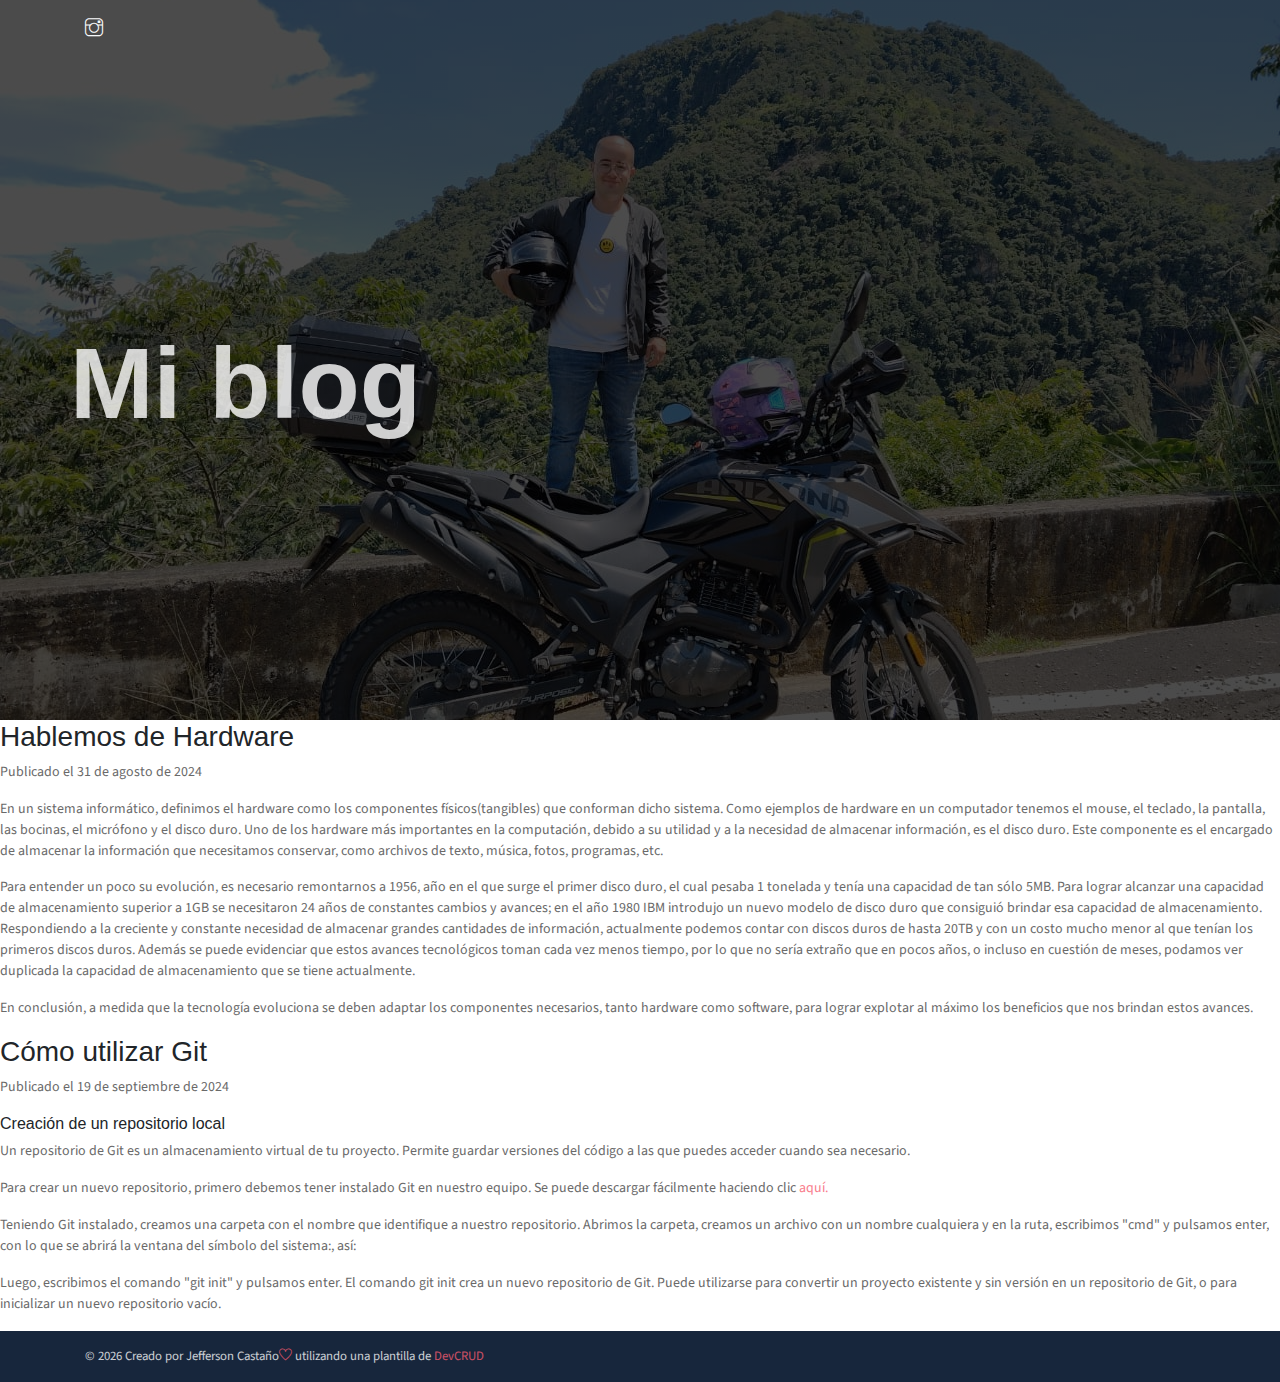
==== commit 9216d84f: "Ajuste carpetas" ====
--- a/blog.html
+++ b/blog.html
@@ -49,9 +49,8 @@
         <p>Para crear un nuevo repositorio, primero debemos tener instalado Git en nuestro equipo. Se puede descargar fácilmente haciendo clic <a href="https://git-scm.com/downloads" target="_blank">aquí.</a> </p>
         <p>Teniendo Git instalado, creamos una carpeta con el nombre que identifique a nuestro repositorio. Abrimos la carpeta, creamos un archivo con un nombre cualquiera y en la ruta, escribimos "cmd" y pulsamos enter, con lo que se abrirá la ventana del símbolo del sistema:, así: </p>
         
-        <img src="assets/imgs/cmdRuta.png" width="700px"> <img src="assets/imgs/cmd.png" width="700px">
 
-        <p>Luego, escribimos el comando "git init" y pulsamos enter. El comando git init crea un nuevo repositorio de Git. Puede utilizarse para convertir un proyecto existente y sin versión en un repositorio de Git, o para inicializar un nuevo repositorio vacío</p>
+        <p>Luego, escribimos el comando "git init" y pulsamos enter. El comando git init crea un nuevo repositorio de Git. Puede utilizarse para convertir un proyecto existente y sin versión en un repositorio de Git, o para inicializar un nuevo repositorio vacío.</p>
     </article>
 
       <!-- Puedes agregar más entradas de blog aquí -->
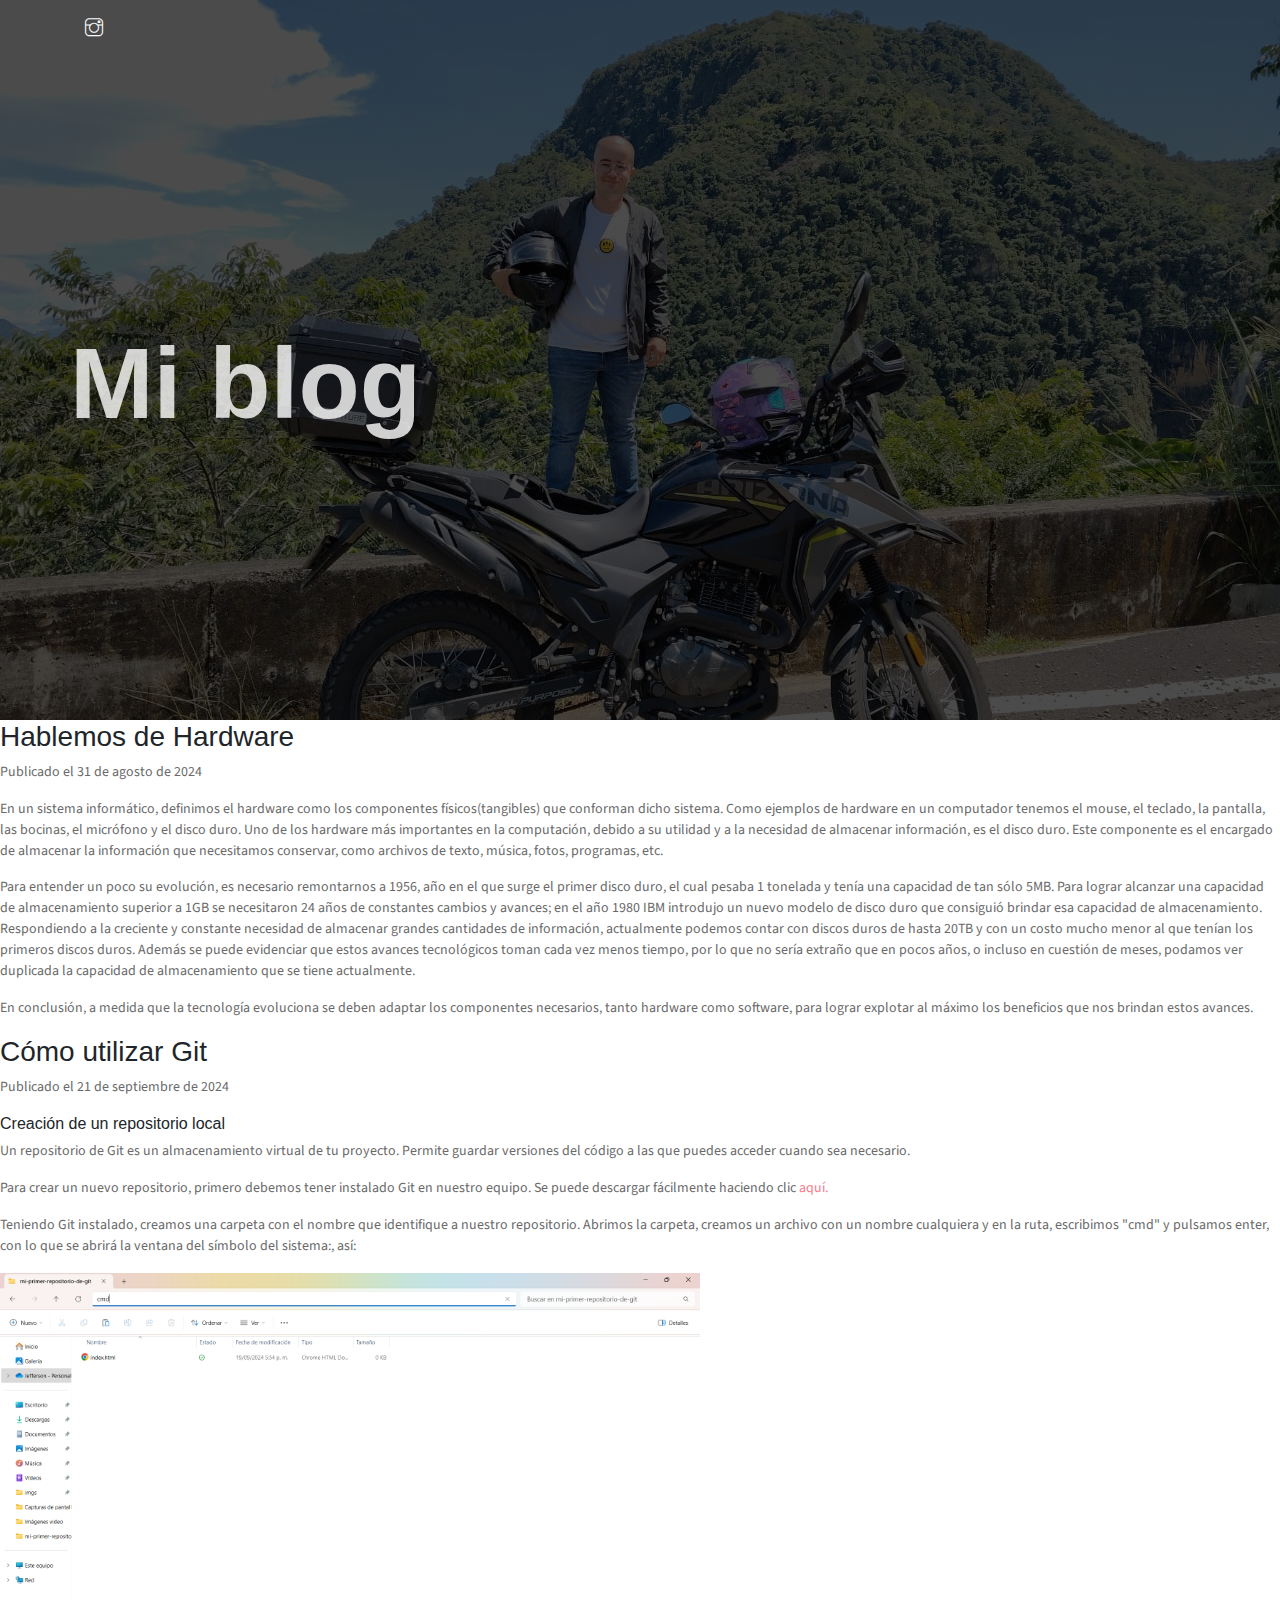
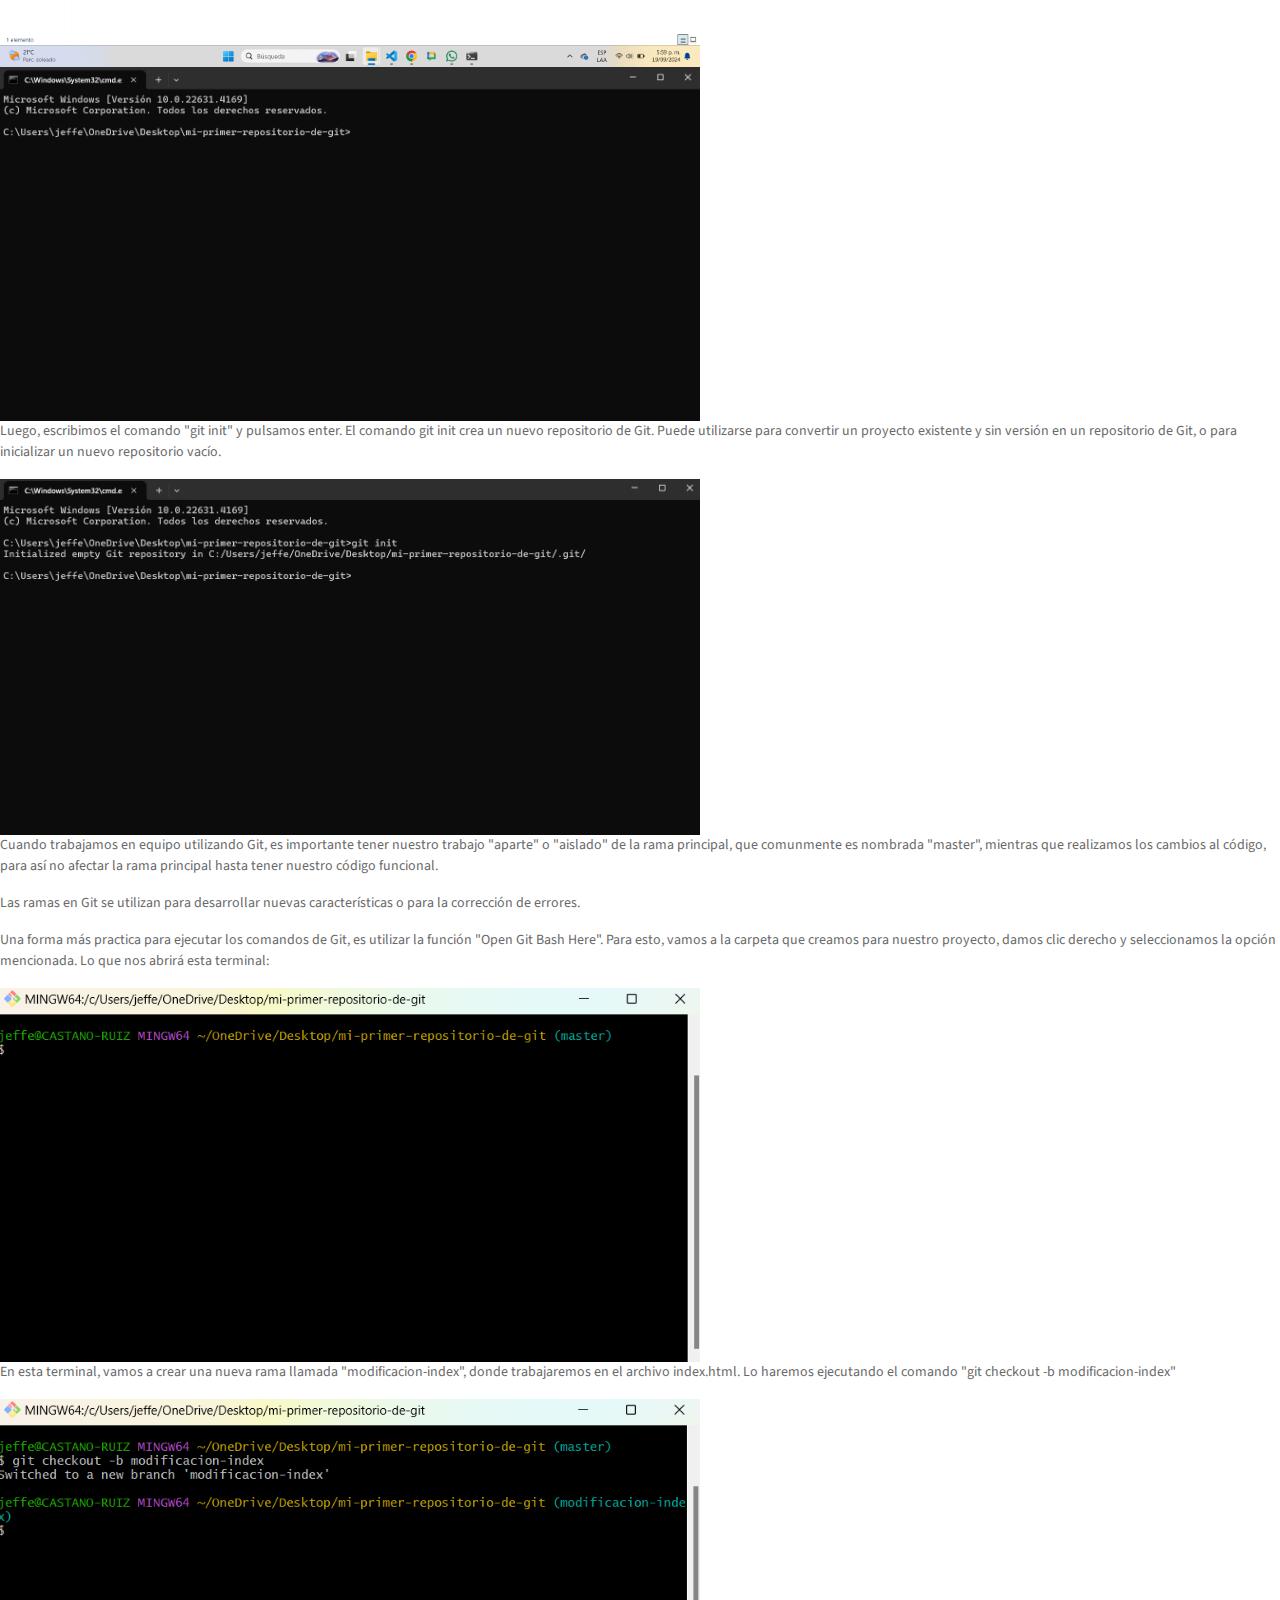
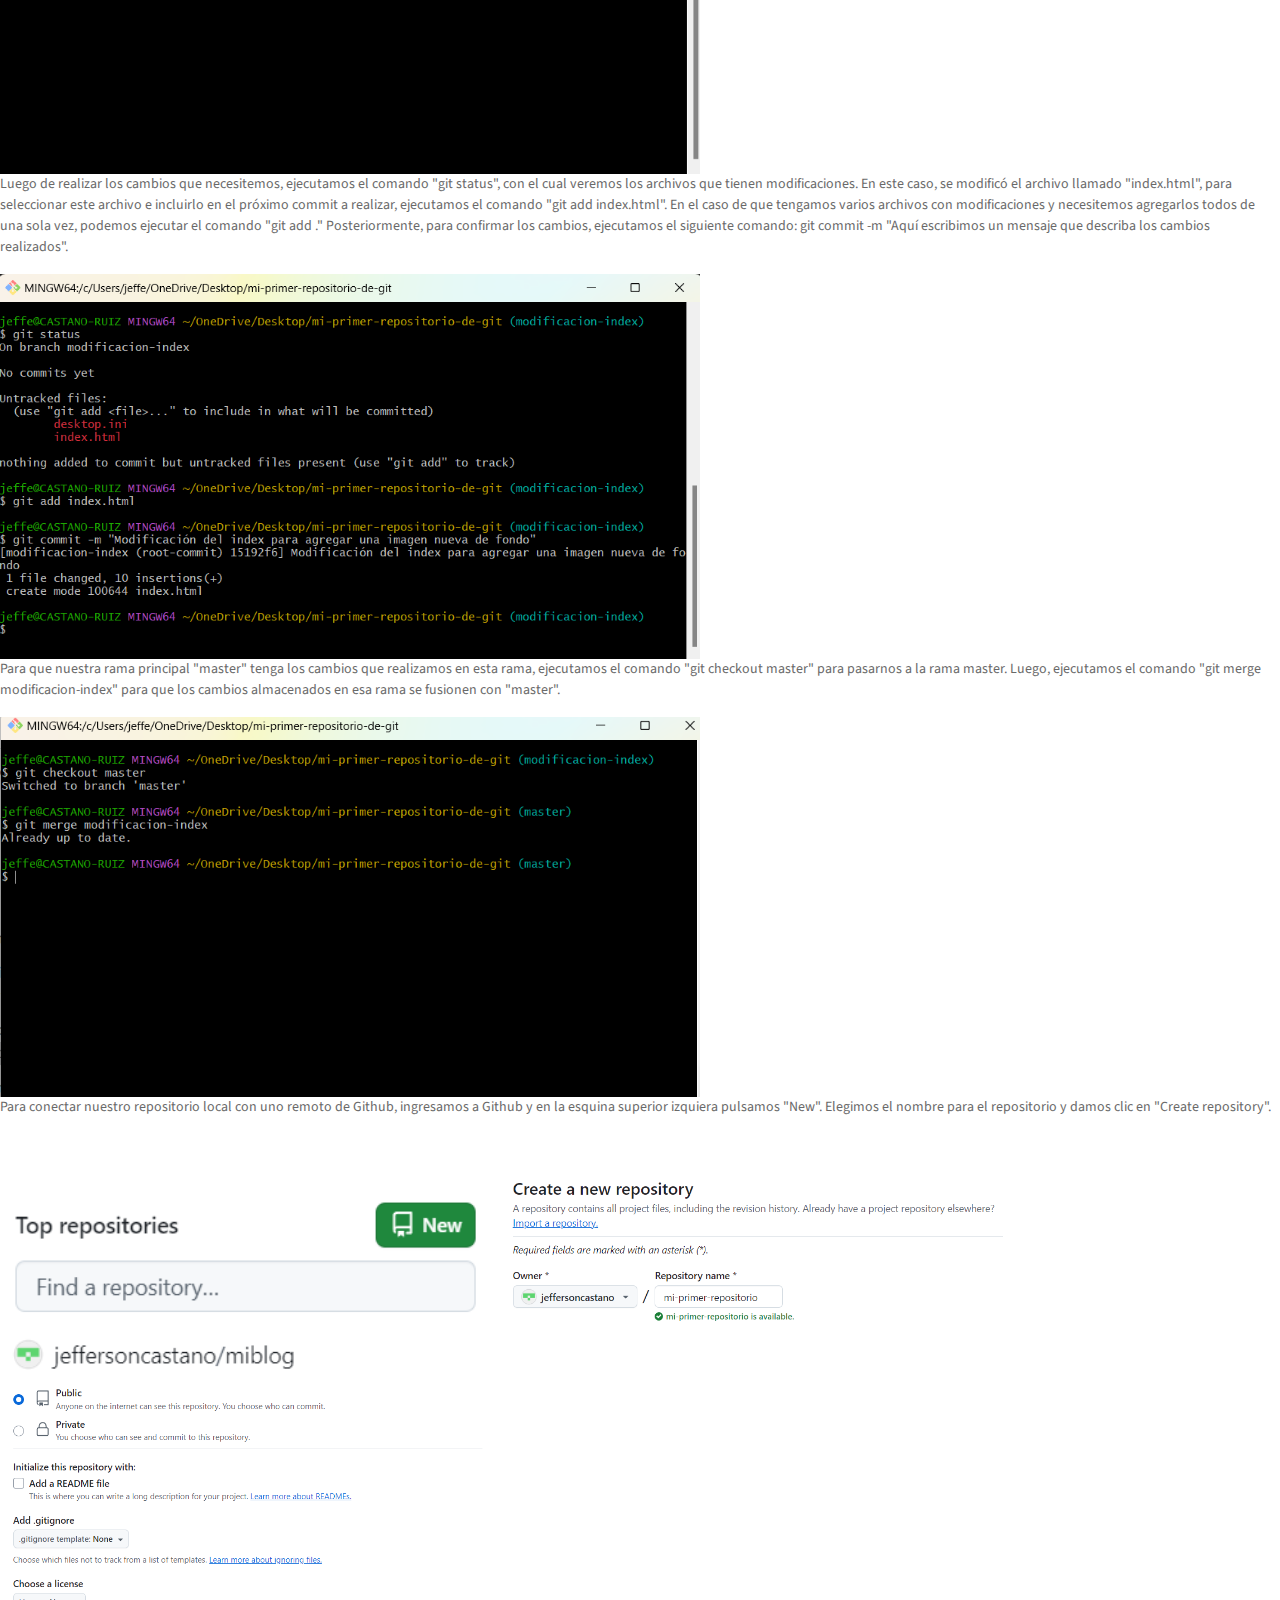
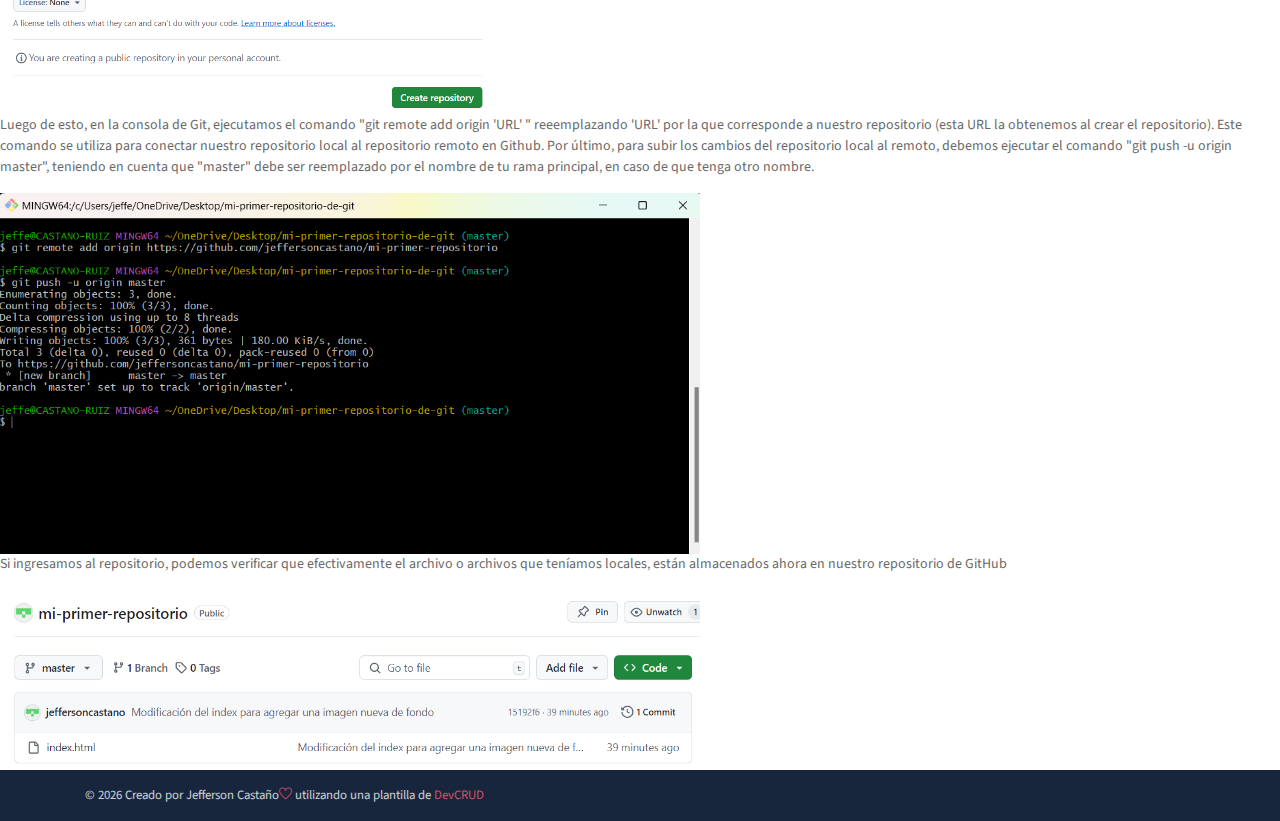
==== commit 6ae455dc: "Entrada del blog, uso de git" ====
--- a/blog.html
+++ b/blog.html
@@ -41,7 +41,7 @@
 
       <article>
         <h3>Cómo utilizar Git</h3>
-        <p>Publicado el 19 de septiembre de 2024</p>
+        <p>Publicado el 21 de septiembre de 2024</p>
 
         <h6>Creación de un repositorio local</h6>
         <p>Un repositorio de Git es un almacenamiento virtual de tu proyecto. Permite guardar versiones del código a las que puedes acceder cuando sea necesario.</p>
@@ -49,8 +49,44 @@
         <p>Para crear un nuevo repositorio, primero debemos tener instalado Git en nuestro equipo. Se puede descargar fácilmente haciendo clic <a href="https://git-scm.com/downloads" target="_blank">aquí.</a> </p>
         <p>Teniendo Git instalado, creamos una carpeta con el nombre que identifique a nuestro repositorio. Abrimos la carpeta, creamos un archivo con un nombre cualquiera y en la ruta, escribimos "cmd" y pulsamos enter, con lo que se abrirá la ventana del símbolo del sistema:, así: </p>
         
+        <img src="assets/imgs/cmdRuta.png" width="700px"> <img src="assets/imgs/cmd.png" width="700px">
 
         <p>Luego, escribimos el comando "git init" y pulsamos enter. El comando git init crea un nuevo repositorio de Git. Puede utilizarse para convertir un proyecto existente y sin versión en un repositorio de Git, o para inicializar un nuevo repositorio vacío.</p>
+        <img src="assets/imgs/gitInit.png" width="700px">
+
+        <p>Cuando trabajamos en equipo utilizando Git, es importante tener nuestro trabajo "aparte" o "aislado" de la rama principal, que comunmente es nombrada "master", mientras que realizamos los cambios al código, para así no afectar la rama principal hasta tener nuestro código funcional.</p>
+        
+        <p>Las ramas en Git se utilizan para desarrollar nuevas características o para la corrección de errores.</p>
+
+        <p>Una forma más practica para ejecutar los comandos de Git, es utilizar la función "Open Git Bash Here".
+            Para esto, vamos a la carpeta que creamos para nuestro proyecto, damos clic derecho y seleccionamos la opción mencionada. Lo que nos abrirá esta terminal: </p>
+            
+        <img src="assets/imgs/bashhere.png" width="700px">
+        <p>En esta terminal, vamos a crear una nueva rama llamada "modificacion-index", donde trabajaremos en el archivo index.html. Lo haremos ejecutando el comando 
+            "git checkout -b modificacion-index"</p>
+        <img src="assets/imgs/ramaNueva.png" width="700px">
+        <p>Luego de realizar los cambios que necesitemos, ejecutamos el comando "git status", con el cual veremos los archivos que tienen modificaciones.
+            En este caso, se modificó el archivo llamado "index.html", para seleccionar este archivo e incluirlo en el próximo commit a realizar, ejecutamos el comando "git add index.html".
+            En el caso de que tengamos varios archivos con modificaciones y necesitemos agregarlos todos de una sola vez, podemos ejecutar el comando "git add ."
+            Posteriormente, para confirmar los cambios, ejecutamos el siguiente comando: git commit -m "Aquí escribimos un mensaje que describa los cambios realizados".
+        </p>
+        <img src="assets/imgs/commit.png" width="700px">
+        <p>Para que nuestra rama principal "master" tenga los cambios que realizamos en esta rama, ejecutamos el comando "git checkout master" para pasarnos a la rama master.
+            Luego, ejecutamos el comando "git merge modificacion-index" para que los cambios almacenados en esa rama se fusionen con "master".
+        </p>
+        <img src="assets/imgs/merge.png" width="700px">
+        <p>Para conectar nuestro repositorio local con uno remoto de Github, ingresamos a Github y en la esquina superior izquiera pulsamos "New".
+            Elegimos el nombre para el repositorio y damos clic en "Create repository".
+        </p>
+        <img src="assets/imgs/repo1.png" width="500px"> <img src="assets/imgs/repo2.png" width="500px"> <img src="assets/imgs/repo3.png" width="500px">
+        <p>Luego de esto, en la consola de Git, ejecutamos el comando "git remote add origin 'URL' " reeemplazando 'URL' por la que corresponde a nuestro repositorio (esta URL la obtenemos al crear el repositorio).
+            Este comando se utiliza para conectar nuestro repositorio local al repositorio remoto en Github.
+            Por último, para subir los cambios del repositorio local al remoto, debemos ejecutar el comando "git push -u origin master", teniendo en cuenta que "master" 
+            debe ser reemplazado por el nombre de tu rama principal, en caso de que tenga otro nombre.
+        </p>
+        <img src="assets/imgs/push.png" width="700px">
+        <p>Si ingresamos al repositorio, podemos verificar que efectivamente el archivo o archivos que teníamos locales, están almacenados ahora en nuestro repositorio de GitHub</p>
+        <img src="assets/imgs/archivosRepo.png" width="700px">
     </article>
 
       <!-- Puedes agregar más entradas de blog aquí -->
